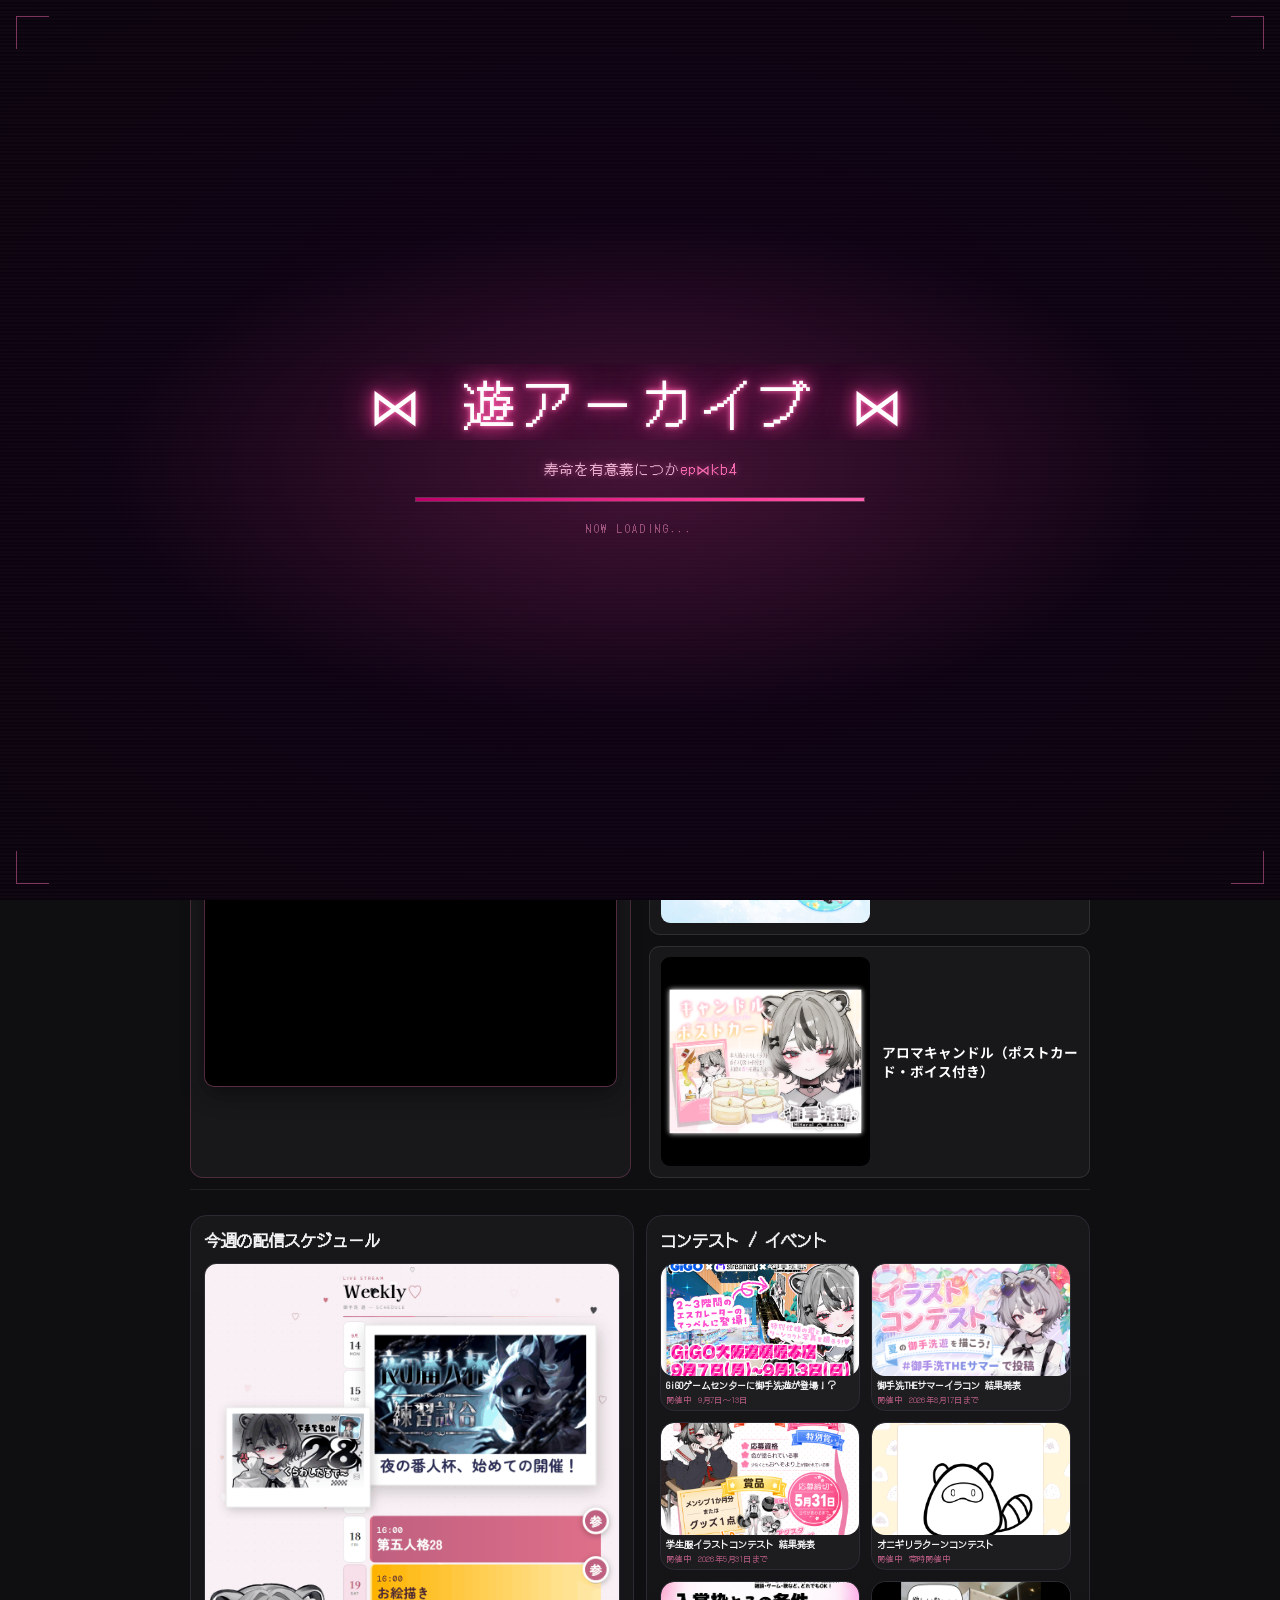
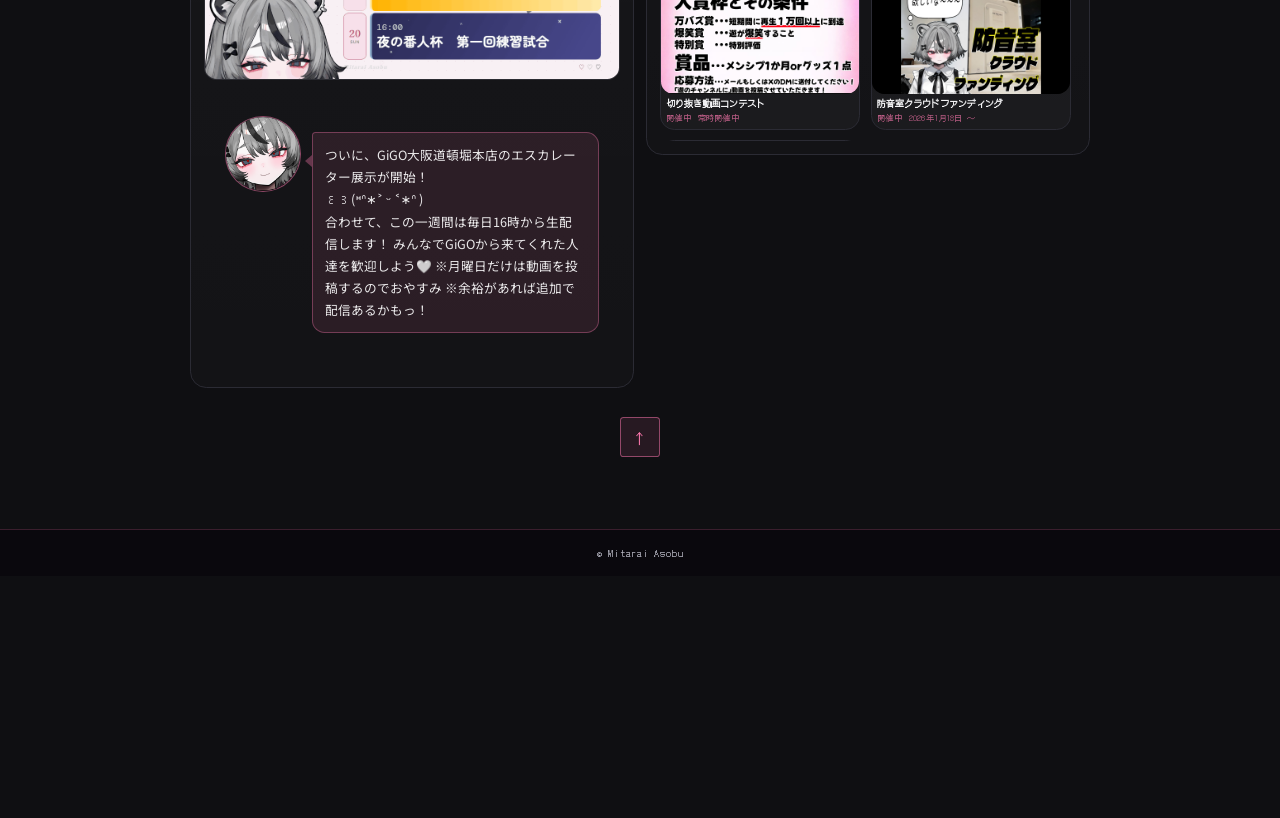
==== index.html @ c4a6c4b1 "Update index.html" ====
<!doctype html>
<html lang="ja">
<head>
  <meta charset="utf-8" />
  <meta name="viewport" content="width=device-width,initial-scale=1" />
  <title>遊アーカイブ | 御手洗 遊</title>
  <link rel="icon" href="./assets/siteicon.png" type="image/png" />
  <link rel="stylesheet" href="./styles.css" />
  <link href="https://fonts.googleapis.com/css2?family=DotGothic16&family=Dela+Gothic+One&family=Kaisei+Tokumin:wght@400;700;800&family=Noto+Sans+JP:wght@400;500;700;900&family=M+PLUS+Rounded+1c:wght@400;700;800;900&display=swap" rel="stylesheet" />
  
  <!-- PayPal SDK -->
  <script src="https://www.paypal.com/sdk/js?client-id=BAAU-u88ISAt3Fhbo2aasxFH_DCDxNsEe1_-3-LC0ktBI6Mi8AMExYTFU_0Hpm1M0l7Ku4JtOgEn7DqYRA&components=hosted-buttons&disable-funding=venmo&currency=JPY"></script>
</head>

<body>
  <header class="topbar">
    <div class="brand">
      <div class="brand__title" id="siteTitle"></div>
      <div class="brand__sub" id="siteSub"></div>
    </div>

  <div class="actions">
    <!-- SNS（PC表示用） -->
    <div class="social">
      <a class="sns-img-btn" href="https://x.com/MitaraiAsobu" target="_blank" rel="noopener"><img src="./assets/Twitter.png" alt="Twitter" width="80" height="40" /></a>
      <a class="sns-img-btn" href="https://www.youtube.com/@mitaraiasobu" target="_blank" rel="noopener"><img src="./assets/YouTube.png" alt="YouTube" width="80" height="40" /></a>
      <a class="sns-img-btn" href="https://discord.gg/JzufVvtdRy" target="_blank" rel="noopener"><img src="./assets/Discord.png" alt="Discord" width="80" height="40" /></a>
      <a class="sns-img-btn" href="https://mitaraiasobu.booth.pm/" target="_blank" rel="noopener"><img src="./assets/Booth.png" alt="BOOTH" width="80" height="40" /></a>
    </div>

    <!-- BGM音量 -->
    <div class="bgm-volume" id="bgmVolume" title="音量">
      <div class="bgm-playlist" id="bgmPlaylist">
        <button class="bgm-volume__icon bgm-playlist__toggle" id="bgmPlaylistToggle" type="button" aria-haspopup="true" aria-expanded="false" aria-label="曲リスト">☰</button>
        <div class="bgm-playlist__menu" id="bgmPlaylistMenu" role="menu" aria-hidden="true"></div>
      </div>
      <button class="bgm-volume__icon" id="bgmMuteBtn" type="button" aria-label="ミュート切り替え">🔈</button>
      <input type="range" id="bgmVolumeSlider" class="bgm-volume__slider" min="0" max="100" step="1" value="12" aria-label="音量">
      <a class="bgm-mv-link" id="bgmMvLink" href="#" target="_blank" rel="noopener noreferrer" style="display:none;">
        <span class="bgm-mv-link__icon" aria-hidden="true">🎬</span>
        <span class="bgm-mv-link__text" id="bgmMvLinkText">この曲のMVを見る</span>
      </a>
    </div>

    <!-- 翻訳ボタン -->
    <div class="lang">
      <button class="chip" data-lang="ja">日本語</button>
      <button class="chip" data-lang="en">EN</button>
      <button class="chip" data-lang="ko">한국어</button>
    </div>

    <!-- ハンバーガー（スマホ用） -->
    <button class="nav-toggle" id="navToggle"
      aria-label="menu" aria-expanded="false">☰</button>
  </div>

  </header>

  <!-- スマホ用メニュー（SNS＋タブ） -->
  <div class="navpanel" id="navPanel" aria-hidden="true">
    <div class="navpanel__backdrop" id="navBackdrop"></div>

    <div class="navpanel__inner">
      <div class="navpanel__title">メニュー</div>

      <!-- SNS（ハンバーガーの中だけ） -->
      <div class="navpanel__group">
        <a class="sns-img-btn" href="https://x.com/MitaraiAsobu" target="_blank" rel="noopener"><img src="./assets/Twitter.png" alt="Twitter" width="80" height="40" /></a>
        <a class="sns-img-btn" href="https://www.youtube.com/@mitaraiasobu" target="_blank" rel="noopener"><img src="./assets/YouTube.png" alt="YouTube" width="80" height="40" /></a>
        <a class="sns-img-btn" href="https://discord.gg/JzufVvtdRy" target="_blank" rel="noopener"><img src="./assets/Discord.png" alt="Discord" width="80" height="40" /></a>
        <a class="sns-img-btn" href="https://mitaraiasobu.booth.pm/" target="_blank" rel="noopener"><img src="./assets/Booth.png" alt="BOOTH" width="80" height="40" /></a>
      </div>

      <div class="ruleline"></div>

      <!-- タブ（スマホではこれを使う） -->
      <div class="navpanel__grid">
        <a href="#home" class="tab tab--mobile" data-tab="home"></a>
        <a href="#about" class="tab tab--mobile" data-tab="about"></a>
        <a href="#event" class="tab tab--mobile" data-tab="event"></a>
        <a href="#goods" class="tab tab--mobile" data-tab="goods"></a>
        <a href="#contest" class="tab tab--mobile" data-tab="contest"></a>
        <a href="#support" class="tab tab--mobile" data-tab="support"></a>
        <a href="#membership" class="tab tab--mobile" data-tab="membership"></a>
        <a href="#crowdfunding" class="tab tab--mobile" data-tab="crowdfunding"></a>
        <a href="#log" class="tab tab--mobile" data-tab="log"></a>
        <a href="#notice" class="tab tab--mobile" data-tab="notice"></a>
        <a href="#contact" class="tab tab--mobile" data-tab="contact"></a>
        <a href="#inquiry" class="tab tab--mobile" data-tab="inquiry"></a>
      </div>
    </div>
  </div>

  <!-- PC用タブ（スマホではCSSで非表示にする） -->
  <nav class="tabs" id="tabs">
    <a href="#home" class="tab" data-tab="home"></a>
    <a href="#about" class="tab" data-tab="about"></a>
    <a href="#event" class="tab" data-tab="event"></a>
    <a href="#goods" class="tab" data-tab="goods"></a>
    <a href="#contest" class="tab" data-tab="contest"></a>
    <a href="#support" class="tab" data-tab="support"></a>
    <a href="#membership" class="tab" data-tab="membership"></a>
    <a href="#crowdfunding" class="tab" data-tab="crowdfunding"></a>
    <a href="#log" class="tab" data-tab="log"></a>
    <a href="#notice" class="tab" data-tab="notice"></a>
    <a href="#contact" class="tab" data-tab="contact"></a>
    <a href="#inquiry" class="tab" data-tab="inquiry"></a>

  </nav>

  <main class="container">
    <!-- HOME -->
    <section class="page" id="page-home">
      <div class="hero">
        <div class="hero__left">
          <p class="muted" id="homeLead"></p>
        </div>
      </div>

      <!-- 最近の配信や動画（自己紹介タブから移動） -->
      <div class="thumb-gallery-section" id="homeThumbGallerySection">
        <div class="thumb-gallery-header">
          <span class="thumb-gallery-title" id="thumbGalleryTitle">📺 最近の配信や動画</span>
          <button class="tg-autoplay-btn" id="tgAutoplayBtn" type="button" aria-pressed="true">
            <span class="tg-autoplay-btn__dot"></span>
            <span class="tg-autoplay-btn__label">自動再生：ON</span>
          </button>
        </div>
        <div class="thumb-gallery-wrap">
          <button class="tg-btn tg-btn--prev" aria-label="前へ">‹</button>
          <div class="thumb-gallery-large" id="thumbGalleryLarge"></div>
          <button class="tg-btn tg-btn--next" aria-label="次へ">›</button>
        </div>
        <div class="thumb-gallery-small" id="thumbGallerySmall"></div>
        <div class="thumb-gallery-dots" id="thumbGalleryDots"></div>
      </div>

      <!-- お知らせ（画面ジャックと同じデータを表示 + 最新グッズ2件） -->
      <div class="home-notice-section" id="homeNoticeSection">
        <div class="home-notice-header">
          <span class="home-notice-title" id="homeNoticeTitle">📢 お知らせ</span>
          <span class="home-notice-goods__title" id="homeNoticeGoodsTitle">🛍️ 最新グッズ</span>
        </div>
        <div class="home-notice-split">
          <div class="home-notice-left">
            <div class="notice-card" id="homeNoticeCard"></div>
          </div>
          <div class="home-notice-right">
            <div class="home-notice-goods" id="homeNoticeGoods">
              <div class="notice-goods-list" id="homeNoticeGoodsList"></div>
            </div>
          </div>
        </div>
      </div>

      <div class="home-split">
        <div class="home-left">
          <section class="card">
            <div class="card__head">
              <h2 id="scheduleTitle"></h2>
              <span class="muted" id="scheduleHint"></span>
            </div>

            <div class="schedule">
              <img id="scheduleImg" src="./assets/スケジュール38.gif" alt="Weekly schedule" />
            </div>

            <div class="asobu-note">
              <div class="asobu-note__text prose" id="scheduleNoteText"></div>
            </div>
          </section>
        </div>

        <!-- イベント：右カラム -->
        <div class="home-right">
          <section class="card">
            <div class="card__head">
              <h2 id="eventsTitle"></h2>
              <span class="muted" id="eventsHint"></span>
            </div>
            <div class="events-scroll">
              <div class="grid home-events-grid" id="eventsGrid"></div>
            </div>
          </section>
        </div>
      </div>
    
      <button class="scroll-top-btn" onclick="window.scrollTo({top:0,behavior:'smooth'})" aria-label="ページトップへ">↑</button>
    
    </section>

    <!-- ABOUT -->
    <section class="page" id="page-about">
      <div id="aboutBody"></div>
    
      <button class="scroll-top-btn" onclick="window.scrollTo({top:0,behavior:'smooth'})" aria-label="ページトップへ">↑</button>
    </section>

    <!-- SUPPORT -->
    <section class="page" id="page-support">
      <div id="supportBody"></div>
    </section>

        <!-- membership -->
    <section class="page" id="page-membership">
      <div id="membershipBody"></div>
    
      <button class="scroll-top-btn" onclick="window.scrollTo({top:0,behavior:'smooth'})" aria-label="ページトップへ">↑</button>
    
    </section>

    <!-- GOODS -->
    <section class="page" id="page-goods">
      <div id="goodsBody"></div>
    
      <button class="scroll-top-btn" onclick="window.scrollTo({top:0,behavior:'smooth'})" aria-label="ページトップへ">↑</button>
    </section>

    <!-- EVENT -->
    <section class="page" id="page-event">
      <div id="eventTabBody"></div>
    
      <button class="scroll-top-btn" onclick="window.scrollTo({top:0,behavior:'smooth'})" aria-label="ページトップへ">↑</button>
    </section>

    <!-- LOG -->
    <section class="page" id="page-log">
      <div id="logBody"></div>
    
      <button class="scroll-top-btn" onclick="window.scrollTo({top:0,behavior:'smooth'})" aria-label="ページトップへ">↑</button>
    </section>

    <!-- NOTICE -->
    <section class="page" id="page-notice">
      <div id="noticeBody"></div>
    
      <button class="scroll-top-btn" onclick="window.scrollTo({top:0,behavior:'smooth'})" aria-label="ページトップへ">↑</button>
    </section>

    <!-- CROWDFUNDING -->
    <section class="page" id="page-crowdfunding">
      <div id="crowdfundingBody"></div>
      <button class="scroll-top-btn" onclick="window.scrollTo({top:0,behavior:'smooth'})" aria-label="ページトップへ">↑</button>
    </section>

    <!-- CONTEST -->
    <section class="page" id="page-contest">
      <div id="contestBody"></div>
      <button class="scroll-top-btn" onclick="window.scrollTo({top:0,behavior:'smooth'})" aria-label="ページトップへ">↑</button>
    </section>

    <!-- CONTACT -->
    <section class="page" id="page-contact">
      <div id="contactBody"></div>
    
      <button class="scroll-top-btn" onclick="window.scrollTo({top:0,behavior:'smooth'})" aria-label="ページトップへ">↑</button>
    </section>

    <!-- INQUIRY -->
    <section class="page" id="page-inquiry">
      <div id="inquiryBody"></div>
    
      <button class="scroll-top-btn" onclick="window.scrollTo({top:0,behavior:'smooth'})" aria-label="ページトップへ">↑</button>
    </section>

    <!-- SCHOOL COLORING CONTEST（タブメニューには非表示。コンテストページの「塗ってみる」リンクからのみ遷移） -->
    <section class="page" id="page-school-coloring-contest">
      <div id="schoolColoringBody"></div>
      <button class="scroll-top-btn" onclick="window.scrollTo({top:0,behavior:'smooth'})" aria-label="ページトップへ">↑</button>
    </section>

    <!-- TEMPORARY（タブメニューには非表示。URLを直接知っている人だけがアクセス可能） -->
    <section class="page" id="page-temporary">
      <div class="temp-wrap">
        <div class="temp-card">
          <img class="temp-img" src="./assets/aroma.png" alt="" />
          <p class="temp-text">ボイスは現在準備中です。ボイスを実装したらXやYouTubeでお知らせします。良い子で待っててね🤍</p>
        </div>
      </div>
    </section>
  </main>

  <!-- EVENT MODAL -->
  <div class="modal" id="modal" aria-hidden="true">
    <div class="modal__backdrop" id="modalBackdrop"></div>

    <div class="modal__panel" role="dialog" aria-modal="true">
      <button class="modal__close" id="modalClose" aria-label="Close">×</button>
      <button class="carbtn carbtn--prev" id="carPrev" aria-label="Prev">‹</button>
      <button class="carbtn carbtn--next" id="carNext" aria-label="Next">›</button>

      <div class="modal__carousel">
        <section class="carpage" data-page="0">
          <div class="modal__media" id="modalMediaMain"></div>
          <div class="modal__navhint muted" id="modalHint"></div>
        </section>

        <section class="carpage" data-page="1">
          <div class="modal__media modal__media--detail" id="modalMediaDetail"></div>
          <div class="modal__text">
            <h3 id="modalTitle"></h3>
            <p class="muted" id="modalPeriod"></p>
            <div class="prose" id="modalDesc"></div>
            <div class="modal__links" id="modalLinks"></div>
          </div>
        </section>
      </div>
    </div>
  </div>

  <!-- LIGHTBOX (image zoom) -->
  <div class="lightbox" id="lightbox" aria-hidden="true">
    <div class="lightbox__backdrop" id="lightboxBackdrop"></div>

    <div class="lightbox__stage" id="lightboxStage">
      <div class="lightbox__frame" id="lightboxFrame">
        <img class="lightbox__img" id="lightboxImg" alt="">
        <div class="lightbox__toolbar">
          <button class="lightbox__tool-btn" id="lightboxDownload" type="button" aria-label="Download" title="ダウンロード">⬇</button>
          <button class="lightbox__tool-btn" id="lightboxClose" type="button" aria-label="Close" title="閉じる">×</button>
        </div>
      </div>
    </div>

    <div class="lightbox__zoom">
      <span class="lightbox__zoom-icon" aria-hidden="true">－</span>
      <input type="range" id="lightboxZoomSlider" class="lightbox__zoom-slider" min="100" max="400" step="10" value="100" aria-label="ズーム">
      <span class="lightbox__zoom-icon" aria-hidden="true">＋</span>
      <span class="lightbox__zoom-value" id="lightboxZoomValue">100%</span>
    </div>
  </div>

  <footer class="footer">
    <span class="muted" id="footerNote"></span>
  </footer>

  <!-- BGM（自動再生・音量はユーザー操作で保存） -->
  <audio id="bgMusic" preload="auto"></audio>

  <script src="./app.js"></script>
</body>
</html>
---- styles.css ----
/* ============================================================
   🔤 カスタムフォント: Neo둥근모 Pro（韓国語ドット風）
   ファイルは assets/fonts/ に配置
   ============================================================ */
@font-face {
  font-family: 'NeoDunggeunmoPro';
  src: url('./assets/fonts/NeoDunggeunmoPro-Regular.woff2') format('woff2'),
       url('./assets/fonts/NeoDunggeunmoPro-Regular.woff')  format('woff'),
       url('./assets/fonts/NeoDunggeunmoPro-Regular.ttf')   format('truetype');
  font-weight: 400;
  font-style: normal;
  font-display: swap;
}

:root{
  --bg:#0f0f12;
  --card:#17171c;
  --card2:#1f1f25;
  --text:#f3f3f5;
  --muted:#b6b6c2;
  --line:#2b2b34;
  --accent:#ff79b0; /* ほんのりピンク */
  --radius:18px;

  /* ── カスタムカーソル（外ピンク・中黒） ── */
  --cursor-arrow: url("data:image/svg+xml,%3Csvg xmlns='http://www.w3.org/2000/svg' width='20' height='20' viewBox='0 0 20 20'%3E%3Cpolygon points='2,2 2,16 6,12 9,19 11,18 8,11 14,11' fill='%23000000' stroke='%23ff6eb4' stroke-width='1.4'/%3E%3C/svg%3E") 2 2, auto;
  --cursor-paw: url("data:image/svg+xml,%3Csvg xmlns='http://www.w3.org/2000/svg' width='24' height='24' viewBox='0 0 24 24'%3E%3Ccircle cx='12' cy='17' r='6' fill='%23000000' stroke='%23ff79b0' stroke-width='1.2'/%3E%3Ccircle cx='4' cy='10' r='2.2' fill='%23000000' stroke='%23ff79b0' stroke-width='1.2'/%3E%3Ccircle cx='8' cy='5' r='2.4' fill='%23000000' stroke='%23ff79b0' stroke-width='1.2'/%3E%3Ccircle cx='12' cy='3.5' r='2.4' fill='%23000000' stroke='%23ff79b0' stroke-width='1.2'/%3E%3Ccircle cx='16' cy='5' r='2.4' fill='%23000000' stroke='%23ff79b0' stroke-width='1.2'/%3E%3Ccircle cx='20' cy='10' r='2.2' fill='%23000000' stroke='%23ff79b0' stroke-width='1.2'/%3E%3C/svg%3E") 12 17, pointer;
}

*{box-sizing:border-box}
html,body{height:100%}
body{
  margin:0;
  font-family: system-ui, -apple-system, Segoe UI, Roboto, "Noto Sans JP", sans-serif;
  background: radial-gradient(1200px 600px at 20% -10%, rgba(255,121,176,.18), transparent 60%),
              radial-gradient(900px 500px at 80% 0%, rgba(255,255,255,.06), transparent 55%),
              var(--bg);
  color:var(--text);
  background-repeat: no-repeat;        /* ★ 繰り返し防止 */
  background-size: cover;              /* ★ 画面全体に1枚で */
  background-attachment: fixed;        /* ★ スクロールでズレて見えるの防止（好み） */
}

a{color:inherit}
.muted{color:var(--muted)}

.topbar{
  position:sticky; top:0; z-index:10;
  display:flex; gap:16px; justify-content:space-between; align-items:center;
  padding:14px 18px;
  border-bottom:1px solid var(--line);
  backdrop-filter: blur(10px);
  background: rgba(15,15,18,.65);
}

.brand__title{
  font-family: 'DotGothic16', monospace;
  font-weight: 400;
  letter-spacing: .04em;
}
.brand__sub{
  font-family: 'DotGothic16', monospace;
  font-size: 11px;
  color: var(--muted);
  margin-top: 3px;
  letter-spacing: .03em;
}
:lang(ko) .brand__title,
:lang(ko) .brand__sub {
  font-family: 'NeoDunggeunmoPro', monospace;
  letter-spacing: .04em;
}

.actions{display:flex; gap:10px; align-items:center}
.lang{display:flex; gap:8px; margin-left: 48px; flex-wrap:wrap}

/* BGM音量スライダー */
.bgm-volume{
  display:flex;
  align-items:center;
  gap:6px;
}
.bgm-volume__icon{
  display:inline-flex;
  align-items:center;
  justify-content:center;
  width:32px;
  height:32px;
  border-radius:999px;
  border:1px solid var(--line);
  background: rgba(255,255,255,.04);
  color:var(--text);
  font-size:15px;
  cursor: var(--cursor-paw);
  flex-shrink:0;
}
.bgm-volume__icon:hover{
  border-color: rgba(255,121,176,.7);
}
.bgm-volume__slider{
  -webkit-appearance:none;
  appearance:none;
  width:90px;
  height:4px;
  border-radius:999px;
  background: rgba(255,255,255,.18);
  cursor: var(--cursor-paw);
  outline:none;
}
.bgm-volume__slider::-webkit-slider-thumb{
  -webkit-appearance:none;
  appearance:none;
  width:14px;
  height:14px;
  border-radius:50%;
  background: #ff79b0;
  box-shadow: 0 0 0 3px rgba(255,121,176,.25);
  cursor: var(--cursor-paw);
}
.bgm-volume__slider::-moz-range-thumb{
  width:14px;
  height:14px;
  border:none;
  border-radius:50%;
  background: #ff79b0;
  box-shadow: 0 0 0 3px rgba(255,121,176,.25);
  cursor: var(--cursor-paw);
}

/* 曲リスト（ハンバーガー・プルダウン） */
.bgm-playlist{
  position:relative;
  flex-shrink:0;
}
.bgm-playlist__toggle{
  font-size:14px;
}
.bgm-playlist__menu{
  display:none;
  position:absolute;
  top:calc(100% + 8px);
  left:0;
  min-width:180px;
  max-height:280px;
  overflow-y:auto;
  background: rgba(20,16,24,.96);
  border:1px solid var(--line);
  border-radius:12px;
  padding:6px;
  box-shadow: 0 10px 30px rgba(0,0,0,.35);
  z-index:1200;
}
.bgm-playlist__menu.open{
  display:flex;
  flex-direction:column;
  gap:2px;
}
.bgm-playlist__item{
  display:block;
  width:100%;
  text-align:left;
  background:transparent;
  border:none;
  color:var(--text);
  padding:8px 10px;
  border-radius:8px;
  font-size:13px;
  cursor: var(--cursor-paw);
  white-space:nowrap;
  overflow:hidden;
  text-overflow:ellipsis;
}
.bgm-playlist__item:hover{
  background: rgba(255,255,255,.08);
}
.bgm-playlist__item.active{
  color:#ff79b0;
  background: rgba(255,121,176,.12);
  font-weight:700;
}

/* MVを見るリンク */
.bgm-mv-link{
  display:inline-flex;
  align-items:center;
  gap:5px;
  border:1px solid var(--line);
  background: rgba(255,255,255,.04);
  color:var(--text);
  padding:7px 12px;
  border-radius:999px;
  font-size:12px;
  text-decoration:none;
  white-space:nowrap;
  flex-shrink:0;
}
.bgm-mv-link:hover{
  border-color: rgba(255,121,176,.7);
  color:#ff79b0;
}
.bgm-mv-link__icon{
  font-size:13px;
}

.chip{
  border:1px solid var(--line);
  background: rgba(255,255,255,.04);
  color:var(--text);
  padding:8px 10px;
  border-radius:999px;
  cursor: var(--cursor-paw);
}
.chip.active{
  border-color: rgba(255,121,176,.7);
  box-shadow: 0 0 0 3px rgba(255,121,176,.15);
}

.tabs{
  display:flex; gap:8px; flex-wrap:wrap;
  padding:10px 14px;
  border-bottom:1px solid var(--line);
  background: rgba(15,15,18,.45);
  position:sticky; top:58px; z-index:9;
  backdrop-filter: blur(10px);
  transition: transform .3s ease, top .3s ease;
}
.tab{
  text-decoration:none;
  padding:10px 12px;
  border:1px solid var(--line);
  border-radius:999px;
  background: rgba(255,255,255,.03);
  color:var(--text);
  font-size:14px;
}
.tab.active{
  border-color: rgba(255,121,176,.7);
  background: rgba(255,121,176,.12);
}

.container{
  max-width:825px;
  margin:0 auto;
  padding:18px 14px 80px;
  position: relative;
  z-index: 3;        /* topbar(10)/tabs(9)より下 */
  isolation: isolate;
}

/* 塗り絵コンテストページ（#school-coloring-contest）表示中はブラウザ幅いっぱいに広げる */
body.page-schoolcoloring-active .container{
  max-width: 100%;
  padding-left: 20px;
  padding-right: 20px;
  box-sizing: border-box;
}
body.page-schoolcoloring-active .support-card{
  max-width: 100%;
}
@media (max-width: 600px){
  body.page-schoolcoloring-active .container{
    padding-left: 10px;
    padding-right: 10px;
  }
}

/* スマホ：タブが非表示のため、コンテンツが固定ヘッダーと被らないように上余白を追加 */
@media (max-width: 768px){
  .container{
    padding-top: 32px;
  }
}

.hero{
  display:flex; justify-content:space-between; align-items:flex-end;
  gap:18px;
  margin:8px 0 16px;
}
.hero h1{margin:0; font-size:26px}
.hero p{margin:8px 0 0}

.card{
  border:1px solid var(--line);
  background: linear-gradient(180deg, rgba(255,255,255,.04), rgba(255,255,255,.02));
  border-radius:var(--radius);
  padding:14px;
  margin:14px 0;
  overflow: hidden;   /* ★ ピンクのはみ出しを止める */
}

.card__head{
  display:flex; justify-content:space-between; align-items:baseline;
  gap:10px;
  margin-bottom:12px;
}
.card__head h2{margin:0; font-size:18px}

.schedule img{
  width:100%;
  height:auto;
  border-radius:14px;
  border:1px solid rgba(255,255,255,.06);
  background: var(--card2);
  cursor: var(--cursor-paw);
}

.grid{
  display:grid;
  grid-template-columns: repeat(3, minmax(0, 1fr));
  gap:12px;
}
@media (max-width: 900px){
  .grid{grid-template-columns: repeat(2, minmax(0, 1fr));}
}
@media (max-width: 560px){
  .grid{grid-template-columns: 1fr;}
}

.event{
  border:1px solid var(--line);
  background: rgba(255,255,255,.03);
  border-radius:16px;
  overflow:hidden;
  cursor: var(--cursor-paw);
  transition: transform .08s ease, border-color .08s ease;
}
.event:hover{ transform: translateY(-1px); border-color: rgba(255,121,176,.45); }
.event__img{ width:100%; aspect-ratio: 16 / 9; object-fit:cover; display:block; background: var(--card2); }
.event__body{ padding:10px 10px 12px; }
.event__title{ margin:0; font-size:15px; font-weight:700; }
.event__meta{ margin-top:6px; font-size:12px; color:var(--muted); display:flex; gap:8px; flex-wrap:wrap; }

.page{display:none; position:relative;}

.temp-wrap{
  min-height: 60vh;
  display: flex;
  align-items: center;
  justify-content: center;
  padding: 40px 20px;
  box-sizing: border-box;
}
.temp-card{
  max-width: 560px;
  width: 100%;
  background: var(--card);
  border: 1px solid var(--line);
  border-radius: var(--radius);
  padding: 36px 28px;
  text-align: center;
}
.temp-img{
  max-width: 260px;
  width: 100%;
  height: auto;
  border-radius: 14px;
  margin: 0 auto 24px;
  display: block;
}
.temp-text{
  color: var(--text);
  font-size: 17px;
  line-height: 1.9;
  white-space: pre-line;
  margin: 0;
}
.page.active{display:block}

.prose{
  line-height:1.75;
  color: var(--text);
  overflow-wrap: break-word; /* ★ 強制折り返し */
  word-break: break-word;
}

.prose a{ color: var(--accent); text-decoration: none; }
.prose a:hover{ text-decoration: underline; }
.prose hr{ border:none; border-top:1px solid var(--line); margin:16px 0; }
.prose ul{ margin:8px 0 8px 20px; }

.footer{
  padding:18px;
  border-top:1px solid var(--line);
  text-align:center;
  background: rgba(15,15,18,.35);
}

/* MODAL */
.modal{ position:fixed; inset:0; display:none; z-index:50; }
.modal.open{ display:block; }
.modal__backdrop{ position:absolute; inset:0; background: rgba(0,0,0,.62); }
.modal__panel{
  position:absolute; left:50%; top:50%;
  transform: translate(-50%, -50%);
  width:min(980px, 94vw);
  background: rgba(20,20,26,.98);
  border:1px solid var(--line);
  border-radius:18px;
  overflow: visible;
}
.modal__close{
  position:absolute; right:10px; top:8px;
  width:40px; height:40px;
  border-radius:999px;
  border:1px solid var(--line);
  font-size:22px;
  cursor: var(--cursor-paw);
  z-index:2;
}
.modal__content{
  display:grid;
  grid-template-columns: 1.1fr .9fr;
}
@media (max-width: 860px){
  .modal__content{ grid-template-columns: 1fr; }
}
.modal__img{
  width:100%;
  height:100%;
  max-height: 520px;
  object-fit:cover;
  background: var(--card2);
}
.modal__text{ padding:0; display:flex; flex-direction:column; gap:4px; }
.modal__text h3{ margin:0 0 4px; font-size:16px; }
.modal__links{ display:flex; gap:8px; flex-wrap:wrap; margin-top:10px; }
.btn{
  display:inline-flex; align-items:center; gap:8px;
  padding:10px 12px;
  border-radius:999px;
  border:1px solid var(--line);
  background: rgba(255,255,255,.05);
  text-decoration:none;
  cursor: var(--cursor-paw);
}
.btn.primary{
  border-color: rgba(255,121,176,.7);
  background: rgba(255,121,176,.14);
}

.asobu-note{
  border: none;
  background: transparent;
  border-radius: 14px;
  padding: 12px 12px 10px;
  margin-bottom: 12px;
}
.asobu-note__label{
  font-weight: 800;
  letter-spacing: .02em;
  margin-bottom: 6px;
}
.asobu-note__text{
  color: var(--text);
}
.asobu-note__text .divider{
  opacity: .6;
}

/* === イベント動画・画像 共通16:9枠 === */
.event__media{
  position: relative;
  width: 100%;
  aspect-ratio: 16 / 9;
  overflow: hidden;
  border-radius: 14px;
  background: #111;
}

.event__media video,
.event__media img{
  position: absolute;
  inset: 0;
  width: 100%;
  height: 100%;
  object-fit: cover;
  object-position: center;
  display: block;
}

/* ===== Modal scroll lock ===== */
body.modal-open {
  overflow: hidden;
}

/* ===== Split modal: 左=動画 / 右=画像+詳細+ボタン ===== */
.modal__carousel{
  display: grid;
  grid-template-columns: 1fr 1fr;
  min-height: 0;
}
/* 動画なし（画像のみ）の場合は中央1カラム */
.modal__carousel--image-only{
  grid-template-columns: 1fr;
  max-width: 520px;
  margin: 0 auto;
  width: 100%;
}

/* 両ページ常時表示 */
.carpage{
  display: flex;
  flex-direction: column;
  padding: 14px;
  min-height: 0;
}
/* 右カラムはスクロール可能 */
.carpage[data-page="1"]{
  border-left: 1px solid var(--line);
  overflow-y: auto;
  max-height: min(80vh, 600px);
}

/* =====================================================
   スマホ: 上左=動画 / 上右=画像 / 下=テキスト
   CSSグリッドだけで実現（DOM移動不要）
   ===================================================== */
@media (max-width: 680px) {
  .modal__panel {
    max-height: 90vh;
    overflow: hidden;
    display: flex;
    flex-direction: column;
    top: 50%;
    transform: translate(-50%, -50%);
  }

  /* カルーセルを grid-areas で3ゾーン定義 */
  .modal__carousel {
    display: grid;
    grid-template-columns: 1fr 1fr;
    grid-template-rows: auto 1fr;
    grid-template-areas:
      "video image"
      "text  text";
    flex: 1;
    min-height: 0;
    overflow: hidden;
  }

  /* page0(動画) → videoエリア */
  .carpage[data-page="0"] {
    grid-area: video;
    padding: 10px 6px 6px 10px;
    display: flex;
    flex-direction: column;
    min-height: 0;
  }

  /* page1自体を消して子要素をgridに直接参加させる */
  .carpage[data-page="1"] {
    display: contents;
    border-left: none;
  }

  /* mediaDetail → imageエリア */
  #modalMediaDetail {
    grid-area: image;
    padding: 10px 10px 6px 6px;
    aspect-ratio: unset;
    height: auto;
    min-height: 0;
    border-radius: 10px;
    overflow: hidden;
    background: rgba(255,255,255,.04);
    border: 1px solid rgba(255,255,255,.08);
  }
  #modalMediaDetail img {
    width: 100%;
    height: 100%;
    object-fit: contain;
    object-position: center;
    border-radius: 8px;
  }

  /* modal__text → textエリア */
  .modal__text {
    grid-area: text;
    border-top: 1px solid var(--line);
    overflow-y: auto;
    -webkit-overflow-scrolling: touch;
    padding: 12px 14px 16px;
    min-height: 0;
  }

  /* 動画ラッパー */
  #modalMediaMain {
    width: 100%;
    aspect-ratio: 16 / 9;
    border-radius: 10px;
    overflow: hidden;
    flex: none;
  }

  /* 画像のみモード: page0非表示、imageを全幅に */
  .modal__carousel--image-only {
    grid-template-columns: 1fr;
    grid-template-areas:
      "image"
      "text";
  }
  .modal__carousel--image-only .carpage[data-page="0"] {
    display: none;
  }
  .modal__carousel--image-only #modalMediaDetail {
    padding: 10px;
  }
}

/* カルーセルボタン非表示 */
.carbtn{ display: none !important; }

/* 左カラム: 動画エリア */
.modal__media{
  width: 100%;
  flex: 1;
  min-height: 160px;
  border-radius: 12px;
  overflow: hidden;
  background: rgba(255,255,255,.03);
  border: 1px solid rgba(255,255,255,.08);
  position: relative;
}
.modal__media img,
.modal__media video{
  width: 100%;
  height: 100%;
  object-fit: contain;
  object-position: center;
  display: block;
  background: #0c0c10;
}

.modal__navhint{ display: none; }

/* ===== Lightbox (image zoom) ===== */
.lightbox{ position:fixed; inset:0; display:none; z-index:2000; }
.lightbox.open{ display:block; }
.lightbox__backdrop{ position:absolute; inset:0; background: rgba(0,0,0,.78); }

.lightbox__stage{
  position:absolute;
  inset:0;
  display:flex;
  align-items:center;
  justify-content:center;
  overflow:hidden;
  touch-action:none;
}
/* frame: shrink-wraps to the rendered image size so the toolbar can anchor to it */
.lightbox__frame{
  position:relative;
  display:inline-block;
  max-width:90vw;
  max-height:78vh;
  line-height:0;
}
.lightbox__img{
  position:relative;
  display:block;
  max-width: 90vw;
  max-height: 78vh;
  border-radius: 14px;
  border: 1px solid rgba(255,255,255,.12);
  background: #0c0c10;
  transform-origin: center center;
  transition: transform .12s ease;
  touch-action:none;
  user-select:none;
  -webkit-user-drag:none;
  cursor: var(--cursor-paw);
}
.lightbox__img--dragging{ transition:none; }

/* toolbar (download / close) — anchored just above the top-right corner of the image itself */
.lightbox__toolbar{
  position:absolute;
  top:-52px; right:0;
  display:flex;
  gap:8px;
  z-index:3;
}
.lightbox__tool-btn{
  width:42px; height:42px;
  border-radius:50%;
  border:1px solid rgba(255,255,255,.25);
  background: rgba(20,20,26,.72);
  color:#fff;
  font-size:19px;
  line-height:1;
  display:flex; align-items:center; justify-content:center;
  cursor: var(--cursor-paw);
  backdrop-filter: blur(6px);
  transition: background .15s ease, border-color .15s ease, transform .15s ease;
}
.lightbox__tool-btn:hover{
  background: rgba(255,110,180,.35);
  border-color: rgba(255,110,180,.6);
  transform: translateY(-1px);
}

/* zoom slider bar */
.lightbox__zoom{
  position:absolute;
  left:50%; bottom:26px;
  transform: translateX(-50%);
  display:flex;
  align-items:center;
  gap:10px;
  background: rgba(20,20,26,.72);
  border:1px solid rgba(255,255,255,.18);
  border-radius: 999px;
  padding: 8px 18px;
  z-index:3;
  backdrop-filter: blur(6px);
}
.lightbox__zoom-icon{ color:#fff; font-size:14px; opacity:.85; user-select:none; }
.lightbox__zoom-slider{
  width:160px;
  accent-color:#ff6eb4;
  cursor: var(--cursor-paw);
}
.lightbox__zoom-value{
  color:#fff;
  font-size:12px;
  min-width:42px;
  text-align:right;
  opacity:.9;
  font-variant-numeric: tabular-nums;
}

@media (max-width: 680px){
  .lightbox__toolbar{ top:-46px; }
  .lightbox__tool-btn{ width:38px; height:38px; font-size:17px; }
  .lightbox__zoom{ padding:6px 14px; gap:8px; bottom:18px; }
  .lightbox__zoom-slider{ width:110px; }
}


/* ===== Modal close button ===== */
.modal__panel{ overflow: hidden; }
.modal__close{ top: 8px; right: 10px; z-index: 60; }


/* ===== Detail page media (poster/image) ===== */
.modal__media--detail{
  height: 180px;
  flex: none;
  margin-bottom: 10px;
}

@media (max-width: 680px){
  .modal__media--detail{ height: 160px; }
}


/* ===== Home split layout (Schedule left / Events right) ===== */
/* 右を固定の長さ（イベント3枚ぶん）にする：右が増えてもここで止まって中だけスクロール */
:root{
  --homeEventsHeight: 600px; /* ★ ここが固定高さ（だいたいイベント3枚ぶん） */
}

.home-split{
  display: grid;
  grid-template-columns: 1fr 1fr;
  gap: 14px;
  align-items: start;
}

/* 左は内容に合わせて伸びる／右だけ固定高さ */
.home-left .card{
  height: auto;              /* ★ 左は伸びる */
  margin: 0;
  display: flex;
  flex-direction: column;
}

.home-right .card{
  height: var(--homeEventsHeight); /* ★ 右だけ固定 */
  margin: 0;
  display: flex;
  flex-direction: column;
  min-height: 0;
}

/* 右カードの中でスクロールさせる領域 */
.events-scroll{
  flex: 1;
  min-height: 0;
  overflow-y: auto;
  padding-right: 6px;
}

/* コンテスト / イベントを縦一列にする */
.home-right .grid{
  grid-template-columns: 1fr;
}

/* Responsive: stack on narrow screens */
@media (max-width: 900px){
  .home-split{
    grid-template-columns: 1fr;
  }
  .home-left .card,
  .home-right .card{
    height: auto; /* スマホでは固定しない */
    margin: 14px 0;
  }
  .events-scroll{
    max-height: none;
    overflow: visible;
    padding-right: 0;
  }
}

/* ===== スクロールバーをダークテーマに馴染ませる ===== */

/* WebKit系（Chrome / Edge / Safari） */
.events-scroll::-webkit-scrollbar{
  width: 10px;
}

.events-scroll::-webkit-scrollbar-track{
  background: rgba(255,255,255,0.05); /* 背景 */
  border-radius: 999px;
}

.events-scroll::-webkit-scrollbar-thumb{
  background: rgba(255,255,255,0.25); /* つまみ */
  border-radius: 999px;
}

.events-scroll::-webkit-scrollbar-thumb:hover{
  background: rgba(255,255,255,0.4);
}

/* Firefox */
.events-scroll{
  scrollbar-width: thin;
  scrollbar-color: rgba(255,255,255,0.3) rgba(255,255,255,0.05);
}

/* 押して🖤 ボタンを見やすく（白背景・黒文字） */
.btn.primary{
  background: #ffffff;
  color: #000000;
  border: 2px solid #000000;
  opacity: 1;
}

/* ===== Goods redesign ===== */
.goods-hero{
  display:block;
  margin: 6px 0 14px;
}
.goods-hero h3{ margin:0; font-size:20px; font-weight:900; letter-spacing:.01em; }
.goods-hero .sub{ margin:6px 0 0; color:var(--muted); font-size:13px; line-height:1.6; }

.badges{ display:flex; gap:8px; flex-wrap:wrap; margin-top:10px; }
.badge{
  display:inline-flex; align-items:center;
  padding:6px 10px;
  border-radius:999px;
  border:1px solid var(--line);
  background: rgba(255,255,255,.04);
  font-size:12px;
}
.badge.pink{
  border-color: rgba(255,121,176,.75);
  background: rgba(255,121,176,.14);
}

.goods-box{
  border:1px solid var(--line);
  border-radius:16px;
  background: rgba(255,255,255,.02);
  overflow:hidden;
  margin: 12px 0;
}
.goods-box summary{
  cursor: var(--cursor-paw);
  padding:14px 14px;
  font-weight:900;
  font-size:18px;
}
.goods-box .inner{ padding: 0 14px 14px; }

.goods-summary{
  display:flex; align-items:center; gap:12px;
}
.goods-thumb{
  width:72px; height:72px; flex:0 0 auto;
  border-radius:12px;
  border:1px solid rgba(255,255,255,.10);
  background: rgba(255,255,255,.03);
  object-fit:cover;
}
.goods-summary .title{ font-size:18px; font-weight:900; }
.goods-summary .hint{ color:var(--muted); font-size:12px; margin-top:4px; }

.goods-img{
  width:100%;
  max-width:560px;
  border-radius:16px;
  border:1px solid rgba(255,255,255,.10);
  background: rgba(255,255,255,.03);
  margin: 10px 0 14px;
}

.callout{
  border:2px solid rgba(255,121,176,.85);
  background: rgba(255,121,176,.10);
  border-radius:16px;
  padding:12px 12px 10px;
  margin: 12px 0 12px;
}
.callout summary{
  font-size:18px;
  font-weight:900;
  padding:0;
  margin:0;
}
.callout .inner{ margin-top:10px; }

.ruleline{ margin: 12px 0; height:1px; background: rgba(255,255,255,.10); }

.goods-grid{
  display:grid;
  grid-template-columns: 1fr 1fr;
  gap:12px;
}
@media (max-width: 900px){
  .goods-grid{ grid-template-columns:1fr; }
}
.item-card{
  border:1px solid var(--line);
  border-radius:16px;
  background: rgba(255,255,255,.02);
  padding:12px;
}
.item-card h4{ margin:0 0 6px; font-size:16px; }
.inner h4{ margin-top:18px; margin-bottom:6px; }
.inner h4 + p, .inner h4 + div{ padding-left:0; }
.item-card p{ margin:0; color:var(--text); line-height:1.75; }

/* さっさと購入🤍 ボタン専用 */
.btn.buy-now{
  text-decoration: none;          /* 常時アンダーバーなし */
  transition: background .15s ease, color .15s ease, border-color .15s ease;
}

.btn.buy-now:hover{
  text-decoration: none;          /* hoverでも絶対出さない */
  background: rgba(255,121,176,.18);
  color: var(--accent);
  border-color: rgba(255,121,176,.7);
}

/* ===== Header social buttons ===== */
.social{
  display:flex;
  gap:8px;
  flex-wrap:wrap;
  align-items:center;
}

/* aタグでもchipを同じ見た目にする */
.chip-link{
  text-decoration:none;
  line-height: 1;
}
.chip-link:hover{
  text-decoration:none;
  border-color: rgba(255,121,176,.7);
  box-shadow: 0 0 0 3px rgba(255,121,176,.10);
}

/* 右上：SNSと言語の塊を「横並びのまま」間をあける */
.actions{
  display:flex;
  align-items:center;
  gap: 18px;            /* ← SNS と 言語の “間” の空白（好みで 12〜28） */
}

/* それぞれの塊の中も少し間隔 */
.social, .lang{
  display:flex;
  align-items:center;
  gap: 10px;            /* ← ボタン同士の間（好みで 8〜14） */
  flex-wrap: wrap;
}

/* aタグもbuttonも「ボタンっぽく」統一（chip既存を強化） */
.chip{
  display:inline-flex;
  align-items:center;
  justify-content:center;
  height: 36px;         /* ← ボタン感 */
  padding: 0 12px;
  border-radius: 999px;
  font-weight: 800;
  letter-spacing: .01em;
}

/* リンクの下線を絶対消す */
.chip-link{
  text-decoration:none;
}
.chip-link:hover{
  text-decoration:none;
}

/* ちょい“ボタン感”強化（hover/active） */
.chip:hover{
  border-color: rgba(255,121,176,.7);
  box-shadow: 0 0 0 3px rgba(255,121,176,.12);
  transform: translateY(-1px);
}
.chip:active{
  transform: translateY(0px);
}

/* ハンバーガーボタン */
.menu-btn{
  display: none;
  font-size: 22px;
  background: none;
  border: none;
  color: var(--text);
  cursor: var(--cursor-paw);
}

/* メニュー本体 */
.menu-panel{
  display: none;
  position: absolute;
  top: 58px;
  right: 14px;
  background: rgba(20,20,26,.98);
  border: 1px solid var(--line);
  border-radius: 14px;
  padding: 12px;
  z-index: 30;
}

.menu-panel.open{
  display: block;
}

.menu-group{
  display: flex;
  flex-direction: column;
  gap: 8px;
  margin-bottom: 10px;
}

.menu-group a,
.menu-group button{
  background: rgba(255,255,255,.05);
  border: 1px solid var(--line);
  border-radius: 999px;
  padding: 8px 12px;
  color: var(--text);
  text-decoration: none;
  cursor: var(--cursor-paw);
}

/* スマホ時の切替 */
@media (max-width: 768px){
  .social,
  .lang{
    display: none;
  }

  .menu-btn{
    display: block;
  }

  .bgm-volume__slider{
    width: 60px;
  }

  .bgm-mv-link__text{
    display:none;
  }
  .bgm-mv-link{
    padding:7px 9px;
  }
  .bgm-playlist__menu{
    min-width:150px;
    right:0;
    left:auto;
  }
}

/* ===== Mobile hamburger tabs ===== */

/* まずPCではハンバーガー系は隠す */
.nav-toggle{ display:none; }
.navpanel{ display:none; }

/* スマホ：PC用tabsは消して、ハンバーガーを出す */
@media (max-width: 768px){
  .tabs{ display:none; }              /* ← これが超重要：2重表示を止める */
  .nav-toggle{ display:inline-flex; } /* ☰ を表示 */

  /* 右上のボタン類が詰まらないように */
  .actions{ gap: 10px; }
  .lang{ margin-left: 12px; }         /* PCの大きい余白を縮める */
}

/* ハンバーガーボタンの見た目 */
.nav-toggle{
  width: 40px;
  height: 40px;
  border-radius: 12px;
  border: 1px solid var(--line);
  background: rgba(255,255,255,.05);
  color: var(--text);
  cursor: var(--cursor-paw);
  align-items:center;
  justify-content:center;
  font-size: 20px;
  /* 常にヘッダー内インライン配置 */
  position: static;
  z-index: 30;
  transition: opacity 0.3s ease;
}

/* ハンバーガーは常時表示（スクロールで隠さない） */
.nav-toggle.hidden{
  opacity: 1 !important;
  pointer-events: auto !important;
}

/* パネル（初期は非表示） */
.navpanel{
  position: fixed;
  inset: 0;
  z-index: 40;
  display: none;
}
.navpanel.open{ display: block; }

.navpanel__backdrop{
  position: absolute;
  inset: 0;
  background: rgba(0,0,0,.55);
}

.navpanel__inner{
  position: absolute;
  right: 12px;
  top: 64px;
  width: min(92vw, 360px);
  border: 1px solid var(--line);
  background: rgba(20,20,26,.98);
  border-radius: 16px;
  padding: 12px;
}

.navpanel__title{
  font-weight: 900;
  margin: 4px 6px 10px;
}

/* SNSボタンを3列横並びに */
.navpanel__group{
  display: flex;
  flex-wrap: wrap;
  gap: 6px;
}
.navpanel__group .sns-img-btn{
  flex: 0 0 auto;
}

.navpanel__grid{
  display: grid;
  grid-template-columns: 1fr 1fr;
  gap: 10px;
}

/* モバイルメニュー内のタブをボタンっぽく */
.tab--mobile{
  display: inline-flex;
  justify-content: center;
  text-decoration: none;
}
/* ===== SNS image buttons ===== */
.sns-img-btn {
  display: inline-block;
  border-radius: 8px;
  overflow: hidden;
  text-decoration: none;
  transition: transform .18s ease, box-shadow .18s ease, opacity .18s ease;
  line-height: 0;
  border: 1px solid rgba(255,255,255,.08);
}
.sns-img-btn img {
  display: block;
  width: 80px;
  height: 40px;
  object-fit: cover;
  border-radius: inherit;
}
.sns-img-btn:hover {
  transform: translateY(-2px) scale(1.03);
  box-shadow: 0 4px 18px rgba(0,0,0,.45);
  opacity: .92;
}
.sns-img-btn:active {
  transform: translateY(0) scale(.99);
}
/* ===== SUPPORT TAB - 支援ページ専用スタイル ===== */
/* support.html のスタイルを support- プレフィックスで移植 */

.support-card {
  width: 100%;
  max-width: 1060px;
  margin: 24px auto;
  background: #17171c;
  border-radius: 32px;
  box-shadow:
    0 0 0 1px rgba(255,121,176,0.2),
    0 20px 80px rgba(0,0,0,0.5),
    0 4px 16px rgba(0,0,0,0.4);
  overflow: hidden;
  position: relative;
  font-family: 'Noto Sans JP', system-ui, sans-serif;
}
.support-card::before {
  content: '';
  position: absolute;
  top: -50px; right: -50px;
  width: 180px; height: 180px;
  background: radial-gradient(circle, rgba(255,121,176,0.1) 0%, transparent 65%);
  pointer-events: none;
  z-index: 0;
}

.support-top-stripe { display: none; }

.support-inner {
  padding: 40px 48px 48px;
  position: relative;
  z-index: 1;
}
@media (max-width: 600px) {
  .support-inner { padding: 28px 20px 36px; }
}

/* Header */
.support-header { text-align: center; margin-bottom: 36px; }
.support-tag-row {
  display: flex; align-items: center; justify-content: center;
  gap: 8px; margin-bottom: 14px;
}
.support-tag {
  font-size: 10px; font-weight: 700; letter-spacing: 0.18em;
  padding: 4px 12px; border-radius: 99px;
}
.support-tag-dark { background: #0f0f12; color: #ffb8d8; }
.support-main-title {
  font-family: 'Kaisei Tokumin', serif;
  font-weight: 800; font-size: 27px; color: #f3f3f5;
  line-height: 1.25; letter-spacing: 0.06em;
}
.support-accent { color: #ff79b0; font-size: 0.9em; }
body.no-anim .support-accent { opacity: 1 !important; transition: none !important; }
.support-sub-title { margin-top: 8px; font-size: 13px; color: #b6b6c2; letter-spacing: 0.15em; }
.support-deco-line {
  display: flex; align-items: center; justify-content: center;
  gap: 6px; margin-top: 14px; color: #ff79b0; font-size: 18px; letter-spacing: 4px;
}

/* Section heading */
.support-sec-head {
  display: flex; align-items: center; gap: 8px;
  font-family: 'Kaisei Tokumin', serif;
  font-size: 15px; font-weight: 700; letter-spacing: 0.08em;
  color: #ff79b0; text-transform: none; margin-bottom: 14px;
}
.support-sec-head::after {
  content: ''; flex: 1; height: 1.5px;
  background: linear-gradient(to right, rgba(255,121,176,0.5), transparent);
  border-radius: 2px;
}
.support-sec-icon { font-size: 14px; }

/* List items */
.support-list { display: flex; flex-direction: column; gap: 9px; margin-bottom: 28px; }
.support-item {
  display: flex; align-items: center; gap: 13px;
  background: #1f1f25; border: 1px solid #3a3a48;
  border-radius: 16px; padding: 13px 16px;
  position: relative; overflow: hidden; transition: transform 0.15s;
}
.support-item:hover { transform: translateX(3px); }
.support-item-top {
  background: linear-gradient(105deg, rgba(255,77,147,0.14) 0%, #1f1f25 100%);
  border-color: rgba(255,121,176,0.55);
}
.support-item-top::before {
  content: ''; position: absolute; left: 0; top: 0; bottom: 0; width: 5px;
  background: linear-gradient(to bottom, #ff79b0, #ff4d93);
}
.support-nbubble {
  width: 34px; height: 34px; border-radius: 50%;
  display: flex; align-items: center; justify-content: center;
  font-family: 'Kaisei Tokumin', serif; font-weight: 800; font-size: 15px; flex-shrink: 0;
  background: rgba(255,121,176,0.18); color: #ff79b0;
  border: 1px solid rgba(255,121,176,0.4);
}
.support-item-top .support-nbubble {
  background: #ff79b0; color: #fff; border-color: #ff79b0;
  box-shadow: 0 3px 10px rgba(240,56,120,0.3);
}
.support-ibody { flex: 1; min-width: 0; }
.support-iname {
  font-family: 'Kaisei Tokumin', serif; font-size: 15px; font-weight: 700;
  color: #f3f3f5; line-height: 1.2;
}
.support-inote { font-size: 12px; color: #b6b6c2; margin-top: 3px; line-height: 1.5; }
.support-iright { font-size: 13px; font-weight: 700; color: #ff79b0; text-align: right; flex-shrink: 0; }

/* Bracket */
.support-bracket {
  background: rgba(255,121,176,0.05); border: 2px dashed rgba(255,121,176,0.25);
  border-radius: 18px; padding: 14px 12px 12px; margin-top: 10px;
  position: relative; display: flex; flex-direction: column; gap: 8px;
}
.support-bracket-label {
  position: absolute; top: -11px; left: 14px;
  background: #17171c; padding: 0 8px; font-size: 12px; font-weight: 700;
  color: #b6b6c2; letter-spacing: 0.15em; border-radius: 99px;
}
.support-bracket .support-item { border-radius: 12px; margin: 0; background: #1f1f25; }

/* CF box */
.support-cf-box {
  border-radius: 20px; padding: 2px; margin-bottom: 26px; position: relative;
  background: linear-gradient(135deg, #c8a84b 0%, #f5e27a 22%, #a07830 45%, #f0d060 68%, #c8a84b 100%);
  box-shadow: 0 0 18px rgba(212,175,55,0.25), 0 8px 32px rgba(0,0,0,0.55);
}
.support-cf-inner {
  position: relative; z-index: 1;
  background: linear-gradient(145deg, #1c1408 0%, #0f0f12 55%, #160e06 100%);
  border-radius: 18px; padding: 22px 24px; overflow: hidden;
}
.support-cf-inner::before {
  content: ''; position: absolute; top: -30px; right: -30px;
  width: 130px; height: 130px;
  background: radial-gradient(circle, rgba(212,175,55,0.18) 0%, transparent 65%);
  pointer-events: none;
}
.support-cf-header { display: flex; align-items: center; gap: 10px; margin-bottom: 16px; }
.support-cf-badge {
  background: linear-gradient(90deg, #c8a84b, #f5e27a, #c8a84b); color: #1a1000;
  font-size: 14px; font-weight: 900; letter-spacing: 0.06em;
  padding: 6px 16px; border-radius: 99px; box-shadow: 0 3px 12px rgba(212,175,55,0.4);
}
.support-cf-title { font-size: 13px; font-weight: 700; color: #f0d878; letter-spacing: 0.08em; }
.support-cf-rewards { display: grid; grid-template-columns: 1fr 1fr; gap: 10px; }
.support-cf-reward {
  background: rgba(255,255,255,0.07); border: 1px solid rgba(212,175,55,0.35);
  border-radius: 12px; padding: 12px 14px;
}
.support-cf-reward-label {
  font-size: 9px; color: rgba(212,175,55,0.75); letter-spacing: 0.22em;
  text-transform: uppercase; margin-bottom: 5px;
}
.support-cf-reward-value {
  font-family: 'Kaisei Tokumin', serif; font-weight: 900;
  font-size: 18px; color: #fff; line-height: 1.3;
}
.support-cf-reward-value span {
  color: #ff9dcb; font-size: 13px; font-weight: 500;
  display: block; margin-top: 4px; line-height: 1.5;
}

/* ➡ アイテム右の外側リンクボタン */
.support-item-link-wrap {
  display: flex; align-items: center; gap: 0;
}
.support-item-arrow {
  display: inline-flex; align-items: center; justify-content: center;
  width: 40px; height: 40px;
  border-radius: 50%;
  border: 1.5px solid rgba(255,121,176,0.55);
  background: rgba(255,121,176,0.10);
  color: #ff79b0;
  font-size: 20px;
  text-decoration: none;
  flex-shrink: 0;
  transition: background 0.15s, border-color 0.15s, transform 0.15s;
  margin-left: 10px;
}
.support-item-arrow:hover {
  background: rgba(255,121,176,0.25);
  border-color: rgba(255,121,176,0.85);
  transform: translateX(3px);
  text-decoration: none;
}
/* support-list を overflow: visible にして外にはみ出せるように */
.support-list { overflow: visible; }
/* ラップ要素で横並びにする */
.support-item-row {
  display: flex; align-items: center;
}
.support-item-row .support-item {
  flex: 1; min-width: 0;
}

/* Goods note */
.support-goods-box {
  background: #22222a; border: 1px solid #5a3a6a; border-radius: 18px;
  padding: 16px 18px; margin-bottom: 26px; display: flex; gap: 13px; align-items: flex-start;
}
.support-goods-icon { font-size: 26px; flex-shrink: 0; line-height: 1; margin-top: 1px; }
.support-goods-title { font-size: 15px; font-weight: 900; color: #f3f3f5; margin-bottom: 5px; line-height: 1.3; }
.support-goods-text { font-size: 13px; color: #b6b6c2; line-height: 1.75; }
.support-goods-text b { color: #ff79b0; font-weight: 900; }

/* Timeline */
.support-tl-note { font-size: 13px; color: #b6b6c2; letter-spacing: 0.05em; margin-bottom: 12px; padding-left: 2px; }
.support-tl-note b { color: #f3f3f5; }
/* Timeline */
.support-tl-note { font-size: 13px; color: #b6b6c2; letter-spacing: 0.05em; margin-bottom: 12px; padding-left: 2px; }
.support-tl-note b { color: #f3f3f5; }
.support-timeline {
  display: grid;
  grid-template-columns: repeat(4, 100px);
  gap: 24px;
  margin-bottom: 8px;
}
.support-tl-card {
  width: 100px;
  height: 100px;
  background: #1f1f25;
  border: 1px solid #3a3a48;
  border-radius: 14px;
  text-align: center;
  position: relative;
  display: flex;
  flex-direction: column;
  align-items: center;
  justify-content: center;
}
.support-tl-start { background: #c34678; border-color: #c34678; box-shadow: 0 4px 18px rgba(240,56,120,0.28); }
.support-tl-card:not(:last-child)::after {
  content: '›'; position: absolute; right: -16px; top: 50%; transform: translateY(-50%);
  font-size: 22px; font-weight: 900; color: #ff4d93; z-index: 3;
}
.support-tl-month { font-family: 'Kaisei Tokumin', serif; font-weight: 800; font-size: 18px; color: #ff79b0; line-height: 1; }
.support-tl-start .support-tl-month { color: #fff; }
.support-tl-action { font-size: 12px; font-weight: 700; color: #b6b6c2; margin-top: 4px; letter-spacing: 0.05em; line-height: 1.4; }
.support-tl-start .support-tl-action { color: rgba(255,255,255,0.95); }
.support-tl-total .support-tl-month { font-size: 13px; color: #b6b6c2; font-family: 'Kaisei Tokumin', serif; font-weight: 900; }
@media (max-width: 600px) {
  .support-timeline {
    grid-template-columns: repeat(4, 1fr);
    gap: 4px;
  }
  .support-tl-card {
    width: 100%;
    height: 90px;
    border-radius: 8px;
    padding: 4px 2px;
  }
  .support-tl-card:not(:last-child)::after {
    right: -8px;
    font-size: 14px;
  }
}

/* Spread list */
.support-spread-list { display: flex; flex-direction: column; gap: 9px; margin-bottom: 28px; }
.support-spread-item {
  display: flex; align-items: flex-start; gap: 13px;
  background: #1f1f25; border: 1px solid #3a3a48; border-radius: 16px;
  padding: 13px 16px; position: relative; overflow: hidden; transition: transform 0.15s;
}
.support-spread-item:hover { transform: translateX(3px); }
.support-pink-dot {
  width: 34px; height: 34px; border-radius: 50%; flex-shrink: 0; margin-top: 1px;
  background: rgba(255,121,176,0.18); border: 1px solid rgba(255,121,176,0.4);
}

/* Accordion */
.support-accordion-wrap { margin-bottom: 28px; }
.support-accordion-header {
  display: flex; align-items: center; justify-content: space-between;
  cursor: var(--cursor-paw); user-select: none;
}
.support-accordion-header .support-sec-head { margin-bottom: 0; flex: 1; pointer-events: none; }
.support-accordion-arrow { font-size: 12px; color: #ff79b0; transition: transform 0.3s ease; margin-left: 8px; }
.support-accordion-wrap.open .support-accordion-arrow { transform: rotate(180deg); }
.support-accordion-body {
  overflow: hidden; max-height: 0; opacity: 0;
  transition: max-height 0.45s ease, opacity 0.3s ease, margin-top 0.3s ease;
  margin-top: 0;
}
.support-accordion-wrap.open .support-accordion-body { max-height: 3000px; opacity: 1; margin-top: 14px; }

/* Footer */
.support-footer {
  text-align: center; margin-top: 32px; padding-top: 22px;
  border-top: 2px dashed #2b2b34;
}
.support-footer-hearts { font-size: 15px; letter-spacing: 6px; color: #ff4d93; margin-bottom: 8px; }
.support-footer-msg { font-size: 13px; color: #b6b6c2; letter-spacing: 0.15em; margin-bottom: 8px; }
.support-footer-name { font-family: 'Kaisei Tokumin', serif; font-weight: 800; font-size: 26px; color: #f3f3f5; letter-spacing: 0.2em; }
.support-footer-roman { font-family: 'Kaisei Tokumin', serif; font-size: 12px; color: #b6b6c2; letter-spacing: 0.3em; margin-top: 4px; }
/* support-card--wide: 幅はデフォルトで860pxに統一したので追加指定不要 */
/* ===== グローバルフォントベース ===== */
body {
  font-family: 'Noto Sans JP', system-ui, sans-serif;
}

/* 折り畳みタイトルのみKaisei */
.goods-summary .title,
.support-main-title {
  font-family: 'Kaisei Tokumin', serif;
}

/* イベントカードを小さく */
.event__media {
  aspect-ratio: 3 / 2;
}
.event__title { font-size: 13px; }
.event__body { padding: 8px 8px 10px; }
.event__meta { font-size: 11px; margin-top: 4px; }

/* goods-box（details折り畳み）をsupport accordion風に置き換え */
.goods-box {
  background: transparent;
  border: none;
  border-radius: 0;
  overflow: visible;
  margin: 0 0 28px 0;
}
.goods-box > summary {
  display: flex;
  align-items: center;
  justify-content: space-between;
  cursor: var(--cursor-paw);
  user-select: none;
  list-style: none;
  padding: 0;
  font-size: inherit;
  font-weight: inherit;
  /* sec-head スタイルを適用 */
  font-family: 'Kaisei Tokumin', serif;
  font-size: 11px;
  font-weight: 700;
  letter-spacing: 0.28em;
  color: #ff79b0;
  text-transform: uppercase;
  margin-bottom: 0;
  padding-bottom: 10px;
  border-bottom: 1.5px solid;
  border-image: linear-gradient(to right, rgba(255,121,176,0.5), transparent) 1;
}
.goods-box > summary::after {
  content: '▼';
  font-size: 12px;
  color: #ff79b0;
  transition: transform 0.3s ease;
  margin-left: 8px;
  flex-shrink: 0;
  letter-spacing: 0;
  text-transform: none;
  font-weight: 400;
}
.goods-box[open] > summary::after {
  transform: rotate(180deg);
}
/* WebKit: デフォルトの▶マーカーを消す */
.goods-box > summary::-webkit-details-marker { display: none; }
.goods-box > summary::marker { display: none; }

.goods-box .inner {
  padding: 14px 0 0;
}

/* goods-summary（サマリー内のレイアウト） */
.goods-summary {
  display: flex;
  align-items: center;
  gap: 12px;
  flex: 1;
}
.goods-summary .title {
  font-family: 'Kaisei Tokumin', serif;
  font-size: 15px;
  font-weight: 700;
  color: #f3f3f5;
  letter-spacing: 0.04em;
  text-transform: none;
}
.goods-summary .hint {
  color: #b6b6c2;
  font-size: 12px;
  margin-top: 3px;
  font-family: 'Noto Sans JP', sans-serif;
  font-weight: 400;
  letter-spacing: 0.05em;
  text-transform: none;
}

/* callout（ファンクラブ注意書き）も同様に */
.callout > summary {
  font-family: 'Kaisei Tokumin', serif;
  font-size: 14px;
  font-weight: 700;
  color: #ff79b0;
  letter-spacing: 0.04em;
  list-style: none;
  cursor: var(--cursor-paw);
}
.callout > summary::-webkit-details-marker { display: none; }
.callout > summary::marker { display: none; }
.callout > summary::after {
  content: ' ▼';
  font-size: 11px;
  transition: transform 0.3s ease;
  display: inline-block;
}
.callout[open] > summary::after { transform: rotate(180deg); }

/* ホームのスケジュールタイトル */
.asobu-note__label {
  font-size: 13px;
  letter-spacing: 0.08em;
}
/* ===== ホームタイトルをKaiseiに ===== */
.card__head h2 {
  font-family: 'Kaisei Tokumin', serif;
}

/* ===== イベント2列・小サイズ ===== */
.home-right .grid {
  grid-template-columns: 1fr 1fr !important;
}
.home-right .event__media {
  aspect-ratio: 16 / 9;
}
.home-right .event__title { font-size: 10px; }
.home-right .event__body { padding: 4px 6px 6px; }
.home-right .event__meta { font-size: 9px; margin-top: 2px; }

/* ===== goods-summaryの購入ボタンを右端に寄せる ===== */
.goods-summary .btn.buy-now {
  margin-left: auto;
  flex-shrink: 0;
  font-size: 12px;
  padding: 6px 10px;
}
/* ===== Mitarai Asobuタグ行を非表示 ===== */
.support-tag-row { display: none; }

/* ===== ページ内↑ボタン ===== */
.scroll-top-btn {
  display: block;
  margin: 32px auto 0;
  width: 44px;
  height: 44px;
  border-radius: 50%;
  border: 1px solid rgba(255,121,176,0.5);
  background: rgba(255,121,176,0.1);
  color: #ff79b0;
  font-size: 20px;
  cursor: var(--cursor-paw);
  text-align: center;
  line-height: 42px;
  transition: background 0.2s, transform 0.2s;
}
.scroll-top-btn:hover {
  background: rgba(255,121,176,0.25);
  transform: translateY(-2px);
}

/* ===== buy-now ボタンのフォントをNoto（Kaisei継承を上書き） ===== */
.btn.buy-now {
  font-family: 'Noto Sans JP', sans-serif;
}
/* iframeタブ（crowdfunding / contest）のpadding除去 */
#page-crowdfunding,
#page-contest {
  padding: 0;
  margin: 0;
}
/* クラファン・コンテストはコンテナ幅を突破してフル表示 */
#page-crowdfunding {
  width: min(calc(100vw - 28px), 1000px);
  margin-left: calc(50% - min(calc(100vw - 28px), 1000px) / 2);
  box-sizing: border-box;
  max-width: none;
}

#page-contest {
  width: min(calc(100vw - 28px), 1100px);
  margin-left: calc(50% - min(calc(100vw - 28px), 1100px) / 2);
  box-sizing: border-box;
}

#page-home {
  width: min(calc(100vw - 28px), 1000px);
  margin-left: calc(50% - min(calc(100vw - 28px), 1000px) / 2);
  box-sizing: border-box;
}
/* ===== Contest mobile banner ===== */
/* デフォルト非表示（PC） */
.ct-mobile-banner{
  display: none;
}
/* スマホのみ表示 */
@media (max-width: 768px) {
.ct-mobile-banner{
  display: flex;
  align-items: flex-start;
  gap: 10px;
  background: rgba(255,121,176,.12);
  border: 1px solid rgba(255,121,176,.4);
  border-radius: 12px;
  padding: 12px 14px;
  margin-bottom: 14px;
  font-size: 13px;
  line-height: 1.6;
  color: var(--text);
}
}
.ct-mobile-banner__text{
  flex: 1;
}
.ct-mobile-banner__close{
  flex-shrink: 0;
  background: transparent;
  border: 1px solid rgba(255,121,176,.5);
  border-radius: 50%;
  width: 26px;
  height: 26px;
  cursor: var(--cursor-paw);
  color: var(--text);
  font-size: 12px;
  display: flex;
  align-items: center;
  justify-content: center;
  padding: 0;
  line-height: 1;
}
.ct-mobile-banner__close:hover{
  background: rgba(255,121,176,.2);
}


/* 韓国語時: スプラッシュ・ブランド・ミッションをNeoDunggeunmoProに */
body.lang-ko .splash__title,
body.lang-ko .splash__sub {
  font-family: 'NeoDunggeunmoPro', monospace;
  letter-spacing: .05em;
}
/* ============================================================
   ✨ ANIMATION SYSTEM
   ============================================================ */

@keyframes charPopUp {
  0%   { opacity: 0; transform: translateY(9px) scale(.91); }
  65%  { transform: translateY(-2px) scale(1.05); }
  100% { opacity: 1; transform: translateY(0) scale(1); }
}

@keyframes pageFadeIn {
  from { opacity: 0; transform: translateY(12px); }
  to   { opacity: 1; transform: translateY(0); }
}

@keyframes popIn {
  0%   { opacity: 0; transform: translate(-50%,-50%) scale(.93); }
  65%  { transform: translate(-50%,-50%) scale(1.018); }
  100% { opacity: 1; transform: translate(-50%,-50%) scale(1); }
}

@keyframes glowPulse {
  0%,100% { text-shadow: 0 0 0px rgba(255,121,176,0); }
  50%      { text-shadow: 0 0 20px rgba(255,121,176,.6), 0 0 40px rgba(255,121,176,.25); }
}

@keyframes goldShimmer {
  0%   { background-position: 0% 50%; }
  50%  { background-position: 100% 50%; }
  100% { background-position: 0% 50%; }
}

@keyframes sweepLight {
  0%   { left: -60%; opacity: 0; }
  10%  { opacity: 1; }
  60%  { left: 120%; opacity: 0; }
  100% { left: 120%; opacity: 0; }
}

/* support-header 文字アニメ */
body:not(.no-anim) .sh-char {
  display: inline-block;
  opacity: 0;
  animation: charPopUp .55s cubic-bezier(.22,.68,0,1.3) both;
}
body:not(.no-anim) .sh-char--heart {
  display: inline-block;
  opacity: 0;
  animation: charPopUp .65s cubic-bezier(.22,.68,0,1.5) both;
}

/* ページ切り替えアニメ */
body:not(.no-anim) .page.active {
  animation: pageFadeIn .5s cubic-bezier(.22,.68,0,1.1) both;
}

/* ブランドタイトルのグロー */
body:not(.no-anim) .brand__title {
  animation: glowPulse 4s ease-in-out infinite;
}

/* モーダルのポップイン */
body:not(.no-anim) .modal.open .modal__panel {
  animation: popIn .35s cubic-bezier(.22,.68,0,1.2) both;
}

/* カードホバー */
body:not(.no-anim) .card {
  transition: box-shadow .3s ease, transform .25s ease;
}
body:not(.no-anim) .card:hover {
  box-shadow: 0 0 0 1px rgba(255,121,176,.2), 0 10px 36px rgba(255,121,176,.12);
  transform: translateY(-2px);
}

/* イベントカードホバー */
body:not(.no-anim) .event {
  transition: transform .25s cubic-bezier(.22,.68,0,1.4), border-color .2s ease, box-shadow .25s ease;
}
body:not(.no-anim) .event:hover {
  transform: translateY(-5px) scale(1.015);
  border-color: rgba(255,121,176,.6);
  box-shadow: 0 10px 32px rgba(255,121,176,.2);
}

/* ボタンホバー */
body:not(.no-anim) .btn {
  transition: transform .2s ease, box-shadow .2s ease, background .2s ease;
}
body:not(.no-anim) .btn:hover {
  transform: translateY(-2px);
  box-shadow: 0 5px 18px rgba(255,121,176,.24);
}
body:not(.no-anim) .btn.primary:hover {
  box-shadow: 0 5px 22px rgba(255,121,176,.42);
  background: rgba(255,121,176,.24);
}

/* タブホバー */
body:not(.no-anim) .tab {
  transition: border-color .18s ease, background .18s ease;
}
body:not(.no-anim) .tab:not(.active):hover {
  border-color: rgba(255,121,176,.4);
  background: rgba(255,121,176,.07);
}

/* チップホバー */
body:not(.no-anim) .chip {
  transition: border-color .18s ease, box-shadow .18s ease, transform .15s ease;
}
body:not(.no-anim) .chip:hover {
  transform: translateY(-1px);
  border-color: rgba(255,121,176,.45);
}

/* スクロール入場アニメ */
body:not(.no-anim) .anim-ready {
  opacity: 0;
  transform: translateY(22px);
  transition: opacity .6s cubic-bezier(.22,.68,0,1.1), transform .6s cubic-bezier(.22,.68,0,1.1);
}
body:not(.no-anim) .anim-ready.anim-visible {
  opacity: 1;
  transform: translateY(0);
}
body.no-anim .anim-ready {
  opacity: 1 !important;
  transform: none !important;
  transition: none !important;
}

/* クラファン金縁キラキラ */
body:not(.no-anim) .support-cf-box {
  background: linear-gradient(270deg, #c8a84b, #f5e27a, #fff8c0, #f0d060, #a07830, #f5e27a, #c8a84b);
  background-size: 300% 300%;
  animation: goldShimmer 3.5s ease infinite;
  box-shadow: 0 0 28px rgba(212,175,55,.45), 0 8px 32px rgba(0,0,0,.55);
}
body:not(.no-anim) .support-cf-badge {
  background: linear-gradient(90deg, #c8a84b, #f5e27a, #fff8c0, #f0d060, #c8a84b);
  background-size: 200% auto;
  animation: goldShimmer 2.5s ease infinite;
}
body:not(.no-anim) .support-cf-reward {
  position: relative;
  overflow: hidden;
}
body:not(.no-anim) .support-cf-reward::after {
  content: '';
  position: absolute;
  top: -50%; left: -60%;
  width: 40%; height: 200%;
  background: linear-gradient(105deg, transparent 0%, rgba(255,248,192,.22) 50%, transparent 100%);
  animation: sweepLight 3.2s ease-in-out infinite;
}

/* ============================================================
   ✨ アニメON/OFFボタン 共通スタイル
   ============================================================ */
.anim-toggle-btn {
  display: inline-flex;
  align-items: center;
  gap: 5px;
  border-radius: 999px;
  border: 1px solid var(--line);
  background: rgba(15,15,18,.80);
  color: var(--muted);
  cursor: var(--cursor-paw);
  backdrop-filter: blur(8px);
  transition: border-color .18s, color .18s, background .18s;
  user-select: none;
  white-space: nowrap;
  z-index: 35;
}
.anim-toggle-btn:hover {
  border-color: rgba(255,121,176,.5);
  color: var(--text);
  background: rgba(255,121,176,.10);
}
.anim-toggle-btn__dot {
  width: 7px; height: 7px;
  border-radius: 50%;
  background: var(--accent);
  flex-shrink: 0;
  transition: background .25s;
  box-shadow: 0 0 5px rgba(255,121,176,.6);
}
body.no-anim .anim-toggle-btn__dot {
  background: rgba(255,255,255,.22);
  box-shadow: none;
}

/* PC用: 左下フロート固定、スマホでは非表示 */
.anim-toggle-btn--pc {
  position: fixed;
  left: 18px;
  bottom: 20px;
  padding: 5px 10px 5px 8px;
  font-size: 11px;
  box-shadow: 0 3px 12px rgba(0,0,0,.35);
}
@media (max-width: 768px) {
  .anim-toggle-btn--pc { display: none; }
}

/* スマホ用: ヘッダー内インライン、PCでは非表示 */
.anim-toggle-btn--mobile {
  position: static;
  padding: 5px 8px 5px 7px;
  font-size: 10px;
}
@media (min-width: 769px) {
  .anim-toggle-btn--mobile { display: none; }
}

/* スマホ用言語ボタン（🌐）: ヘッダー内、PCでは非表示 */
.mobile-lang-select {
  display: none;
  position: relative;
}
@media (max-width: 768px) {
  .mobile-lang-select { display: flex; align-items: center; }
}

.mobile-lang-globe-btn {
  width: 36px;
  height: 36px;
  border-radius: 10px;
  border: 1px solid var(--line);
  background: rgba(255,255,255,.05);
  cursor: var(--cursor-paw);
  font-size: 18px;
  display: flex;
  align-items: center;
  justify-content: center;
  padding: 0;
  line-height: 1;
}
.mobile-lang-globe-btn:hover {
  border-color: rgba(255,121,176,.5);
  background: rgba(255,121,176,.10);
}

.mobile-lang-dropdown {
  position: absolute;
  top: calc(100% + 6px);
  right: 0;
  background: rgba(20,20,26,.97);
  border: 1px solid var(--line);
  border-radius: 12px;
  overflow: hidden;
  z-index: 100;
  min-width: 110px;
  box-shadow: 0 8px 24px rgba(0,0,0,.5);
  backdrop-filter: blur(12px);
}

.mobile-lang-option {
  display: block;
  width: 100%;
  padding: 10px 16px;
  text-align: left;
  background: transparent;
  border: none;
  color: var(--text);
  font-size: 13px;
  cursor: var(--cursor-paw);
  border-bottom: 1px solid var(--line);
}
.mobile-lang-option:last-child { border-bottom: none; }
.mobile-lang-option:hover {
  background: rgba(255,121,176,.12);
  color: var(--accent);
}
/* ============================================================
   🎮 ミッションタイトル オーバーレイ
   ============================================================ */
#mission-overlay {
  position: fixed;
  inset: 0;
  z-index: 9999;
  display: flex;
  align-items: center;
  justify-content: center;
  pointer-events: none;
  opacity: 0;
  transition: opacity 0.5s ease;
}
#mission-overlay.mission-overlay--in {
  opacity: 1;
}
#mission-overlay.mission-overlay--out {
  opacity: 0;
  transition: opacity 0.8s ease;
}
.mission-overlay__bg {
  position: absolute;
  inset: 0;
  background: rgba(0,0,0,.72);
  backdrop-filter: blur(4px);
}
.mission-overlay__content {
  position: relative;
  display: flex;
  flex-direction: column;
  align-items: center;
  gap: 10px;
  padding: 0 24px;
  text-align: center;
}
.mission-overlay__label {
  font-family: 'DotGothic16', monospace;
  font-size: 11px;
  letter-spacing: .3em;
  color: var(--accent);
  opacity: 0;
  transform: translateY(-8px);
  animation: missionLabelIn 0.4s ease 0.3s forwards;
}
.mission-overlay__title {
  font-family: 'DotGothic16', monospace;
  font-size: clamp(1.2rem, 4vw, 2.2rem);
  font-weight: 400;
  letter-spacing: .06em;
  color: #fff;
  text-shadow:
    0 0 24px rgba(255,121,176,.8),
    0 0 50px rgba(255,121,176,.3),
    2px 2px 0 rgba(0,0,0,.8);
  opacity: 0;
  transform: scale(0.8) translateY(10px);
  animation: missionTitleIn 0.55s cubic-bezier(.22,.68,0,1.2) 0.5s forwards;
}
:lang(ko) .mission-overlay__label,
:lang(ko) .mission-overlay__title {
  font-family: 'NeoDunggeunmoPro', monospace;
}
.mission-overlay__bar {
  width: 0;
  height: 2px;
  background: linear-gradient(90deg, var(--accent), #8ad7ff, var(--accent));
  border-radius: 2px;
  animation: missionBarExpand 1.0s ease 0.9s forwards;
  box-shadow: 0 0 8px rgba(255,121,176,.6);
}
@keyframes missionLabelIn {
  to { opacity: 1; transform: translateY(0); }
}
@keyframes missionTitleIn {
  to { opacity: 1; transform: scale(1) translateY(0); }
}
@keyframes missionBarExpand {
  to { width: min(500px, 80vw); }
}

/* ============================================================
   ⬅ タイムライン矢印：アニメなし
   ============================================================ */
.support-item-arrow {
  animation: none;
}
@keyframes arrowWobble {
  0%, 100% { transform: translateX(0); }
  40%       { transform: translateX(5px); }
  60%       { transform: translateX(2px); }
}

/* ============================================================
   🎮 GAME AESTHETIC SYSTEM
   ドット感・ゲーム感の追加スタイル
   ============================================================ */

/* ── ドットフォント適用範囲（コンテストページは除外） ─────── */
.tab,
.chip,
.card__head h2,
.asobu-note__label,
.event__title,
.mission-overlay__label,
.mission-overlay__title,
.support-sec-head,
.support-main-title,
.support-sub-title,
.support-footer-name,
footer .muted {
  font-family: 'DotGothic16', monospace;
}

:lang(ko) .tab,
:lang(ko) .chip,
:lang(ko) .card__head h2,
:lang(ko) .asobu-note__label,
:lang(ko) .event__title,
:lang(ko) .mission-overlay__label,
:lang(ko) .mission-overlay__title,
:lang(ko) .support-sec-head,
:lang(ko) .support-main-title,
:lang(ko) .support-sub-title,
:lang(ko) .support-footer-name,
:lang(ko) footer .muted {
  font-family: 'NeoDunggeunmoPro', monospace;
}

/* ── タブ：ピクセル風 ───────────────────────────────────── */
.tab {
  font-size: 13px;
  letter-spacing: 0.04em;
  border-radius: 4px;
  padding: 8px 12px;
  border-color: rgba(255,255,255,0.08);
  transition: all 0.12s ease;
}

.tab.active {
  border-color: rgba(255,121,176,.75);
  background: rgba(255,121,176,.1);
  box-shadow:
    0 0 0 1px rgba(255,121,176,.3),
    0 2px 0 0 #ff79b0,
    inset 0 1px 0 0 rgba(255,121,176,.15);
}

/* ── チップ（言語切替） ────────────────────────────────── */
.chip {
  border-radius: 4px;
  font-family: 'DotGothic16', monospace;
  font-size: 12px;
  letter-spacing: 0.06em;
  padding: 7px 12px;
  border-color: rgba(255,255,255,0.1);
}
:lang(ko) .chip {
  font-family: 'NeoDunggeunmoPro', monospace;
}
.chip.active {
  background: rgba(255,121,176,.18);
  box-shadow: 0 0 0 1px rgba(255,121,176,.5), 0 0 10px rgba(255,121,176,.2);
}

/* ── カード：上部グローライン ──────────────────────────── */
.card {
  position: relative;
}
.card::before {
  content: "";
  position: absolute;
  top: 0; left: 0; right: 0;
  height: 2px;
  background: linear-gradient(90deg,
    transparent 0%,
    rgba(255,121,176,0.5) 20%,
    rgba(255,121,176,0.9) 50%,
    rgba(255,121,176,0.5) 80%,
    transparent 100%);
  border-radius: var(--radius) var(--radius) 0 0;
  opacity: 0;
  transition: opacity 0.3s ease;
}
body:not(.no-anim) .card:hover::before {
  opacity: 1;
}

/* ── イベントメタ：ドットフォント ──────────────────────── */
.event__body {
  padding: 8px 10px 10px;
}
.event__meta {
  font-size: 11px;
  font-family: 'DotGothic16', monospace;
  letter-spacing: 0.02em;
  color: rgba(255,121,176,0.7);
}
:lang(ko) .event__meta {
  font-family: 'NeoDunggeunmoPro', monospace;
}

/* ── トップバー：HUD感 ────────────────────────────────── */
.topbar {
  position: relative;
  border-bottom: 1px solid rgba(255,121,176,0.2);
  background: rgba(8,4,10,.75);
}
.topbar::after {
  content: "";
  position: absolute;
  bottom: 0; left: 0; right: 0;
  height: 1px;
  background: linear-gradient(90deg,
    transparent 0%,
    rgba(255,121,176,0.6) 50%,
    transparent 100%);
  pointer-events: none;
}

/* ── タブバー ─────────────────────────────────────────── */
.tabs {
  background: rgba(8,4,10,.55);
  border-bottom: 1px solid rgba(255,121,176,0.15);
  gap: 6px;
}

/* ── ブランド：グリッチ ───────────────────────────────── */
.brand__title {
  position: relative;
  letter-spacing: 0.05em;
}
body:not(.no-anim) .brand__title:hover {
  animation: glitch 0.3s step-end 1, glowPulse 4s ease-in-out infinite;
}
@keyframes glitch {
  0%   { text-shadow: 2px 0 #ff3d9a, -2px 0 #00ffff; clip-path: inset(0 0 85% 0); }
  20%  { text-shadow: -2px 0 #ff3d9a, 2px 0 #00ffff; clip-path: inset(15% 0 65% 0); }
  40%  { text-shadow: 2px 0 #ff3d9a, -2px 0 #00ffff; clip-path: inset(40% 0 40% 0); }
  60%  { text-shadow: -2px 0 #ff3d9a, 2px 0 #00ffff; clip-path: inset(65% 0 15% 0); }
  80%  { text-shadow: 2px 0 #ff3d9a, -2px 0 #00ffff; clip-path: inset(85% 0 0 0); }
  100% { text-shadow: 0 0 8px #ff79b0; clip-path: none; }
}

/* ── ブランドサブ：ゆるいパルス ──────────────────────── */
.brand__sub {
  opacity: 0.8;
  animation: subPulse 5s ease-in-out infinite;
}
@keyframes subPulse {
  0%, 100% { opacity: 0.75; }
  50%       { opacity: 1; }
}

/* ── ページ遷移：フェードスライド（clip-pathはbox-shadowを切るため除去） ── */
body:not(.no-anim) .page.active {
  animation: pageGameIn 0.38s cubic-bezier(0.22, 0.68, 0, 1.1) both;
}
@keyframes pageGameIn {
  0%   { opacity: 0; transform: translateY(12px); }
  100% { opacity: 1; transform: translateY(0); }
}

/* ── カスタムカーソル ─────────────────────────────────── */
/* html(ページ全体の土台)にも同じルールを掛けることで、bodyの外側
   （左右の余白・下端の隙間など）にマウスが来てもブラウザ標準の
   矢印に戻らないようにする。 */
html:not(.no-anim),
body:not(.no-anim) {
  cursor: var(--cursor-arrow);
}
body:not(.no-anim) a,
body:not(.no-anim) button,
body:not(.no-anim) [role="button"],
body:not(.no-anim) label[for],
body:not(.no-anim) select,
body:not(.no-anim) summary,
body:not(.no-anim) input[type="checkbox"],
body:not(.no-anim) input[type="radio"],
body:not(.no-anim) input[type="submit"],
body:not(.no-anim) input[type="button"],
body:not(.no-anim) .event,
body:not(.no-anim) .tab,
body:not(.no-anim) .chip,
body:not(.no-anim) .schedule img,
body:not(.no-anim) .lightbox__img,
body:not(.no-anim) .ct-palette-swatch,
body:not(.no-anim) .ct-layer-item,
body:not(.no-anim) [onclick] {
  cursor: var(--cursor-paw);
}

/* ── フッター：ドットフォント ─────────────────────────── */
.footer {
  border-top: 1px solid rgba(255,121,176,0.2);
  font-family: 'DotGothic16', monospace;
  font-size: 11px;
  letter-spacing: 0.08em;
  background: rgba(8,4,10,.6);
}
:lang(ko) .footer {
  font-family: 'NeoDunggeunmoPro', monospace;
}

/* ── ドットグリッド背景 ───────────────────────────────── */
.container::before {
  content: "";
  position: fixed;
  inset: 0;
  background-image: radial-gradient(circle, rgba(255,121,176,0.04) 1px, transparent 1px);
  background-size: 28px 28px;
  pointer-events: none;
  z-index: -1;
  animation: dotDrift 60s linear infinite;
}
@keyframes dotDrift {
  from { background-position: 0 0; }
  to   { background-position: 28px 28px; }
}

/* ── スクロールアップボタン ──────────────────────────── */
.scroll-top-btn {
  font-family: 'DotGothic16', monospace;
  border-radius: 4px;
  letter-spacing: 0.1em;
  font-size: 16px;
}

/* ── スクロールバー：ドット感 ─────────────────────────── */
.events-scroll::-webkit-scrollbar {
  width: 6px;
}
.events-scroll::-webkit-scrollbar-track {
  background: rgba(255,255,255,0.04);
  border-left: 1px solid rgba(255,255,255,0.06);
}
.events-scroll::-webkit-scrollbar-thumb {
  background: linear-gradient(180deg, #ff6eb4, #ff3d9a);
  box-shadow: 0 0 4px rgba(255,60,154,0.4);
}

/* ── 区切り線：ドット点線 ─────────────────────────────── */
.ruleline {
  background: repeating-linear-gradient(
    90deg,
    rgba(255,121,176,0.4) 0px,
    rgba(255,121,176,0.4) 4px,
    transparent 4px,
    transparent 10px
  ) !important;
  height: 1px !important;
  border: none !important;
}
/* ── aboutページ先頭のsupport-cardの上マージンをリセット（上端切れ防止） ── */
#page-about > div > .support-card:first-child,
#page-about .support-card:first-of-type {
  margin-top: 8px;
}
/* ============================================================
   👤 ABOUT プロフィールカード（立ち絵レイアウト）
   ============================================================ */

/* ── 全体ラッパー ────────────────────────────────────────── */
.about-profile-wrap {
  display: grid;
  grid-template-columns: 340px 1fr;
  gap: 0;
  align-items: flex-end;
  margin: 0 0 8px;
  background: linear-gradient(160deg, rgba(255,121,176,.06) 0%, rgba(255,255,255,.02) 60%);
  border: 1px solid var(--line);
  border-radius: var(--radius);
  overflow: visible;
  position: relative;
}

@media (max-width: 700px) {
  .about-profile-wrap {
    grid-template-columns: 1fr;
  }
}

/* ── 立ち絵カラム ────────────────────────────────────────── */
.about-stand-col {
  position: relative;
  display: flex;
  flex-direction: column;
  align-items: flex-start;
  justify-content: flex-end;
  padding: 0;
  min-height: 360px;
}

.about-stand-img-wrap {
  position: relative;
  width: 100%;
  overflow: hidden;
  display: flex;
  align-items: flex-end;
  justify-content: center;
}

.about-stand-img {
  width: 100%;
  max-width: 320px;
  height: auto;
  object-fit: contain;
  object-position: bottom center;
  display: block;
  filter: drop-shadow(0 4px 32px rgba(255,121,176,.25));
  border-radius: 0 0 0 var(--radius);
}

@media (max-width: 700px) {
  .about-stand-col {
    min-height: 260px;
  }
  .about-stand-img {
    max-width: 220px;
    border-radius: 0;
  }
}

/* ── 情報カラム ──────────────────────────────────────────── */
.about-info-col {
  padding: 24px 24px 24px 18px;
  display: flex;
  flex-direction: column;
  gap: 14px;
  justify-content: center;
}

@media (max-width: 700px) {
  .about-info-col {
    padding: 18px 18px 24px;
  }
}

/* ── 名前ブロック ────────────────────────────────────────── */
.about-name-block {
  display: flex;
  flex-direction: column;
  gap: 2px;
}

.about-name-ja {
  margin: 0;
  font-family: 'Kaisei Tokumin', serif;
  font-size: clamp(1.6rem, 4vw, 2.2rem);
  font-weight: 800;
  letter-spacing: .06em;
  background: linear-gradient(135deg, #fff 30%, rgba(255,121,176,.9) 100%);
  -webkit-background-clip: text;
  -webkit-text-fill-color: transparent;
  background-clip: text;
  line-height: 1.2;
}

.about-name-roman {
  margin: 0;
  font-size: .82rem;
  letter-spacing: .14em;
  color: var(--muted);
  text-transform: uppercase;
}

.about-sns-row {
  display: flex;
  gap: 6px;
  margin-top: 6px;
}

.about-sns-btn img {
  height: 28px;
  width: auto;
  opacity: .85;
  transition: opacity .12s;
}

.about-sns-btn:hover img {
  opacity: 1;
}

/* ── キャッチコピー ──────────────────────────────────────── */
.about-catch {
  font-size: .95rem;
  color: rgba(255,200,230,.9);
  font-style: italic;
  letter-spacing: .03em;
}

/* ── ステータス表 ────────────────────────────────────────── */
.about-stats {
  display: flex;
  flex-direction: column;
  gap: 5px;
}

.about-stat-row {
  display: flex;
  align-items: baseline;
  gap: 8px;
  font-size: .85rem;
  line-height: 1.5;
}

.about-stat-icon {
  font-size: 1em;
  flex-shrink: 0;
  width: 1.4em;
  text-align: center;
}

.about-stat-label {
  color: rgba(255,121,176,.9);
  font-family: 'DotGothic16', monospace;
  font-size: .8rem;
  letter-spacing: .02em;
  min-width: 130px;
  flex-shrink: 0;
}
:lang(ko) .about-stat-label {
  font-family: 'NeoDunggeunmoPro', monospace;
}

.about-stat-val {
  color: var(--text);
  flex: 1;
}

/* ── 自己紹介テキスト ────────────────────────────────────── */
.about-bio-text {
  font-size: .88rem;
  line-height: 1.75;
  color: var(--muted);
}

/* ── お願いボックス ──────────────────────────────────────── */
.about-note-box {
  border: 1px solid rgba(255,121,176,.35);
  background: rgba(255,121,176,.07);
  border-radius: 12px;
  padding: 10px 14px;
}

.about-note-label {
  font-family: 'DotGothic16', monospace;
  font-size: .8rem;
  color: rgba(255,121,176,.9);
  font-weight: 700;
  margin-bottom: 4px;
  letter-spacing: .04em;
}
:lang(ko) .about-note-label {
  font-family: 'NeoDunggeunmoPro', monospace;
}

.about-note-text {
  font-size: .83rem;
  line-height: 1.65;
  color: var(--muted);
}

/* ── 詳細セクション ──────────────────────────────────────── */
.about-details-section {
  margin-top: 8px;
}

/* ── ハッシュタグセクション（プロフィールカードとは別コンテナ） ─── */
.about-hashtag-section {
  margin: 20px 0 24px;
  padding: 24px 28px;
  background: linear-gradient(160deg, rgba(255,121,176,.06) 0%, rgba(255,255,255,.02) 60%);
  border: 1px solid var(--line);
  border-radius: var(--radius);
  position: relative;
}

@media (max-width: 700px) {
  .about-hashtag-section {
    padding: 18px 16px;
    margin: 16px 0 20px;
  }
}

.about-hashtag-list-wrap {
  display: flex;
  flex-direction: column;
}

.about-hashtag-item {
  border-bottom: 1px solid rgba(255,255,255,.08);
  padding: 14px 0;
}

.about-hashtag-item:first-child {
  padding-top: 2px;
}

.about-hashtag-item:last-child {
  border-bottom: none;
  padding-bottom: 2px;
}

.about-hashtag-item > summary {
  display: flex;
  align-items: center;
  justify-content: space-between;
  gap: 10px;
  cursor: var(--cursor-paw);
  user-select: none;
  list-style: none;
  padding: 0;
}
.about-hashtag-item > summary::-webkit-details-marker { display: none; }
.about-hashtag-item > summary::marker { display: none; }

.about-hashtag-item > summary::after {
  content: '▼';
  font-size: 11px;
  color: #ff79b0;
  transition: transform .3s ease;
  flex-shrink: 0;
}
.about-hashtag-item[open] > summary::after {
  transform: rotate(180deg);
}

.about-hashtag-summary-text {
  display: flex;
  align-items: baseline;
  gap: 10px;
  flex-wrap: wrap;
}

.about-hashtag-name {
  font-family: 'Kaisei Tokumin', serif;
  font-size: .98rem;
  font-weight: 800;
  color: #f3f3f5;
  letter-spacing: .02em;
}

.about-hashtag-type {
  font-size: .76rem;
  color: rgba(255,121,176,.9);
  font-family: 'DotGothic16', monospace;
  letter-spacing: .02em;
}
:lang(ko) .about-hashtag-type {
  font-family: 'NeoDunggeunmoPro', monospace;
}

.about-hashtag-body {
  margin-top: 12px;
  padding-left: 1px;
}

.about-hashtag-link {
  display: inline-flex;
  align-items: center;
  gap: 4px;
  font-size: .78rem;
  color: #ff79b0;
  text-decoration: none;
  border: 1px solid rgba(255,121,176,.35);
  border-radius: 999px;
  padding: 4px 12px;
  margin-bottom: 10px;
  transition: background .15s;
}
.about-hashtag-link:hover {
  background: rgba(255,121,176,.12);
}

.about-hashtag-list {
  margin: 0;
  padding-left: 1.1em;
  display: flex;
  flex-direction: column;
  gap: 6px;
  font-size: .83rem;
  line-height: 1.7;
  color: var(--muted);
}

.about-hashtag-footnote {
  margin: 10px 0 0;
  font-size: .78rem;
  line-height: 1.6;
  color: var(--muted);
  opacity: .85;
}

/* ═══════════════════════════════════════════════════════════
   サムネイルギャラリー
   ═══════════════════════════════════════════════════════════ */

.thumb-gallery-section {
  margin: 0 0 28px 0;
  padding: 18px 0 12px;
  border-bottom: 1px solid rgba(255,255,255,.08);
}

.thumb-gallery-header {
  display: flex;
  align-items: center;
  justify-content: space-between;
  gap: 10px;
  margin-bottom: 12px;
  padding: 0 4px;
  flex-wrap: wrap;
}

.thumb-gallery-title {
  font-family: 'DotGothic16', monospace;
  font-size: .92em;
  letter-spacing: .05em;
  color: rgba(255,255,255,.65);
}

/* 自動再生 ON/OFF トグル */
.tg-autoplay-btn {
  display: inline-flex;
  align-items: center;
  gap: 6px;
  padding: 5px 12px 5px 10px;
  border-radius: 999px;
  border: 1px solid var(--line);
  background: rgba(15,15,18,.80);
  color: var(--muted);
  font-size: 11px;
  cursor: var(--cursor-paw);
  backdrop-filter: blur(8px);
  transition: border-color .18s, color .18s, background .18s;
  user-select: none;
  white-space: nowrap;
}
.tg-autoplay-btn:hover {
  border-color: rgba(255,121,176,.5);
  color: var(--text);
  background: rgba(255,121,176,.10);
}
.tg-autoplay-btn__dot {
  width: 7px; height: 7px;
  border-radius: 50%;
  background: var(--accent);
  flex-shrink: 0;
  transition: background .25s;
  box-shadow: 0 0 5px rgba(255,121,176,.6);
}
.tg-autoplay-btn.is-off .tg-autoplay-btn__dot {
  background: rgba(255,255,255,.22);
  box-shadow: none;
}

/* スライダー本体 */
.thumb-gallery-wrap {
  overflow: hidden;
  border-radius: 12px;
  background: rgba(0,0,0,.25);
  cursor: var(--cursor-paw);
}

/* 「大」の行（スマホ:1枚 / PC:2枚） */
.thumb-gallery-large {
  display: grid;
  grid-template-columns: 1fr;
  gap: 8px;
}

/* 「小」の行（スマホ:2枚 / PC:4枚） */
.thumb-gallery-small {
  display: grid;
  grid-template-columns: repeat(2, 1fr);
  gap: 6px;
  margin-top: 8px;
}

.tg-item {
  min-width: 0;
  position: relative;
  display: grid;
  cursor: var(--cursor-paw);
}

/* フェード切り替え用（JSが再描画のたびに一瞬だけ付与） */
.tg-item.is-fading {
  animation: tgFadeIn .35s ease;
}
@keyframes tgFadeIn {
  from { opacity: 0; transform: scale(.97); }
  to   { opacity: 1; transform: scale(1); }
}

.tg-item img {
  display: block;
  width: 100%;
  aspect-ratio: 16 / 9;
  object-fit: cover;
  border-radius: 12px;
  transition: opacity .2s;
  grid-area: 1 / 1;
}

/* サムネイル枠内に直接埋め込まれる動画（画像と同じ枠に重ねて表示） */
.tg-video-frame {
  grid-area: 1 / 1;
  position: relative;
  width: 100%;
  height: 100%;
  border-radius: 12px;
  overflow: hidden;
  background: #000;
}
.tg-video-frame__iframe {
  position: absolute;
  inset: 0;
  width: 100%;
  height: 100%;
  border: 0;
  pointer-events: none;
}
.tg-video-frame__link-overlay {
  position: absolute;
  inset: 0;
  z-index: 2;
  cursor: var(--cursor-paw);
  display: block;
}

.tg-item img:hover {
  opacity: .85;
}

/* ドット */
.thumb-gallery-dots {
  display: flex;
  justify-content: center;
  gap: 7px;
  margin-top: 10px;
}

.tg-dot {
  width: 8px;
  height: 8px;
  border-radius: 50%;
  border: none;
  background: rgba(255,255,255,.22);
  cursor: var(--cursor-paw);
  padding: 0;
  transition: background .2s, transform .2s;
}

.tg-dot.active {
  background: #ff79b0;
  transform: scale(1.25);
}

/* ─── ギャラリーモーダル ─── */

#tg-modal {
  display: none;
  position: fixed;
  inset: 0;
  z-index: 9000;
}

#tg-modal.open {
  display: flex;
  align-items: center;
  justify-content: center;
}

.tg-modal__backdrop {
  position: absolute;
  inset: 0;
  background: rgba(0,0,0,.82);
}

.tg-modal__inner {
  position: relative;
  z-index: 1;
  display: flex;
  flex-direction: column;
  align-items: center;
  gap: 14px;
  max-width: min(860px, 96vw);
  width: 100%;
  padding: 16px;
}

.tg-modal__close {
  position: absolute;
  top: -6px;
  right: 6px;
  width: 36px;
  height: 36px;
  border-radius: 50%;
  border: 1px solid rgba(255,255,255,.25);
  background: rgba(255,255,255,.12);
  color: #fff;
  font-size: 18px;
  cursor: var(--cursor-paw);
  display: flex;
  align-items: center;
  justify-content: center;
  transition: background .15s;
}

.tg-modal__close:hover {
  background: rgba(255,255,255,.22);
}

.tg-modal__img {
  display: block;
  max-width: 100%;
  max-height: 78vh;
  border-radius: 12px;
  border: 1px solid rgba(255,255,255,.12);
  object-fit: contain;
}

.tg-modal__footer {
  width: 100%;
  display: flex;
  justify-content: center;
}

.tg-modal__link {
  display: inline-flex;
  align-items: center;
  gap: 8px;
  padding: 12px 28px;
  border-radius: 12px;
  font-weight: 700;
  font-size: .95em;
  text-decoration: none;
  transition: opacity .15s;
}

.tg-modal__link:hover {
  opacity: .82;
}

/* ═══════════════════════════════════════════════════════════
   ギャラリー更新：左右ボタン＋PC2枚並び
   ═══════════════════════════════════════════════════════════ */

/* ラッパーを relative にして左右ボタンを重ねる */
.thumb-gallery-wrap {
  position: relative;
}

/* 左右ボタン共通 */
.tg-btn {
  position: absolute;
  top: 50%;
  transform: translateY(-50%);
  z-index: 10;
  width: 36px;
  height: 36px;
  border-radius: 50%;
  border: 1px solid rgba(255,255,255,.25);
  background: rgba(10,10,15,.65);
  color: #fff;
  font-size: 22px;
  line-height: 1;
  cursor: var(--cursor-paw);
  display: flex;
  align-items: center;
  justify-content: center;
  transition: background .15s;
  padding: 0;
}
.tg-btn:hover { background: rgba(255,121,176,.35); }
.tg-btn--prev { left: 6px; }
.tg-btn--next { right: 6px; }

/* ── PC: 大2枚＋小4枚 ── */
@media (min-width: 768px) {
  .thumb-gallery-section {
    max-width: 100%;
  }

  .thumb-gallery-large {
    grid-template-columns: repeat(2, 1fr);
  }

  .thumb-gallery-small {
    grid-template-columns: repeat(4, 1fr);
  }
}

/* ── スマホ: 大1枚＋小2枚（従来通り） ── */
@media (max-width: 767px) {
  .thumb-gallery-large {
    grid-template-columns: 1fr;
  }

  .thumb-gallery-small {
    grid-template-columns: repeat(2, 1fr);
  }
}

/* ═══════════════════════════════════════════════════════════
   お知らせ（ホーム）
   画面ジャックと同じデータを使い回すカード＋最新グッズ2件
   ═══════════════════════════════════════════════════════════ */
.home-notice-section {
  margin: 0 0 28px 0;
  padding: 18px 0 12px;
  border-bottom: 1px solid rgba(255,255,255,.08);
}

.home-notice-header {
  display: flex;
  align-items: center;
  gap: 20px;
  margin-bottom: 12px;
  padding: 0 4px;
}

.home-notice-title {
  flex: 1 1 0;
  min-width: 0;
  font-family: 'DotGothic16', monospace;
  font-size: .92em;
  letter-spacing: .05em;
  color: rgba(255,255,255,.65);
}

.notice-card {
  display: flex;
  flex-direction: column;
  align-items: center;
  gap: 14px;
  padding: 20px 16px;
  border-radius: 14px;
  background: rgba(255,255,255,.04);
  border: 1px solid rgba(255,121,176,.22);
  height: 100%;
  box-sizing: border-box;
  justify-content: center;
}

.notice-card:empty {
  display: none;
}

.notice-card__message {
  text-align: center;
  color: #fff;
  font-size: clamp(14px, 2.2vw, 17px);
  font-weight: 700;
  letter-spacing: .01em;
  line-height: 1.6;
}

.notice-card__frame-wrap {
  position: relative;
  width: 100%;
  max-width: 520px;
  aspect-ratio: 16 / 9;
  border-radius: 10px;
  overflow: hidden;
  box-shadow: 0 0 0 1px rgba(255,110,180,.30), 0 8px 26px rgba(0,0,0,.45);
  background: #000;
}
.notice-card__iframe {
  position: absolute;
  inset: 0;
  width: 100%;
  height: 100%;
  border: 0;
  pointer-events: none;
}
.notice-card__link-overlay {
  position: absolute;
  inset: 0;
  z-index: 2;
  cursor: var(--cursor-paw);
  display: block;
}
.notice-card__frame-wrap--image {
  aspect-ratio: auto;
  background: transparent;
  box-shadow: none;
  display: flex;
  align-items: center;
  justify-content: center;
}
.notice-card__image {
  display: block;
  width: 100%;
  max-width: 420px;
  max-height: 46vh;
  object-fit: contain;
  border-radius: 10px;
  box-shadow: 0 0 0 1px rgba(255,110,180,.30), 0 8px 26px rgba(0,0,0,.45);
  margin: 0 auto;
}
.notice-card__cta-btn {
  display: inline-block;
  border: none;
  cursor: var(--cursor-paw);
  font-family: inherit;
  padding: 12px 34px;
  border-radius: 999px;
  background: linear-gradient(135deg, #ff3c9a, #ff8fc2);
  color: #fff;
  font-weight: 900;
  font-size: clamp(14px, 2.4vw, 16px);
  letter-spacing: .04em;
  text-decoration: none;
  text-align: center;
  box-shadow: 0 0 16px rgba(255,60,154,.5), 0 5px 16px rgba(0,0,0,.35);
  transition: transform .15s ease, box-shadow .15s ease;
}
.notice-card__cta-btn:hover {
  transform: translateY(-2px) scale(1.03);
  box-shadow: 0 0 22px rgba(255,60,154,.7), 0 7px 20px rgba(0,0,0,.4);
}

/* 左：お知らせカード／右：最新グッズ */
.home-notice-split {
  display: flex;
  align-items: stretch;
  gap: 20px;
}
.home-notice-left {
  flex: 1 1 0;
  min-width: 0;
}
.home-notice-right {
  flex: 1 1 0;
  min-width: 0;
}

/* 最新グッズ2件（縦並び） */
.home-notice-goods {
  height: 100%;
  box-sizing: border-box;
}
.home-notice-goods__title {
  flex: 1 1 0;
  min-width: 0;
  font-family: 'DotGothic16', monospace;
  font-size: .92em;
  letter-spacing: .05em;
  color: rgba(255,255,255,.6);
}
.notice-goods-list {
  display: flex;
  flex-direction: column;
  gap: 12px;
}
.notice-goods-item {
  display: flex;
  flex-direction: row;
  align-items: center;
  gap: 14px;
  padding: 12px;
  border-radius: 12px;
  background: rgba(255,255,255,.04);
  border: 1px solid rgba(255,255,255,.10);
  text-decoration: none;
  transition: border-color .18s, background .18s, transform .15s;
}
.notice-goods-item:hover {
  border-color: rgba(255,121,176,.4);
  background: rgba(255,121,176,.08);
  transform: translateY(-2px);
}
.notice-goods-thumb {
  display: block;
  width: 50%;
  aspect-ratio: 1 / 1;
  flex-shrink: 0;
  object-fit: cover;
  border-radius: 10px;
}
.notice-goods-title {
  color: #fff;
  font-size: .95em;
  font-weight: 700;
  text-align: left;
  line-height: 1.4;
}

@media (max-width: 767px) {
  .home-notice-split {
    flex-direction: column;
  }
  .home-notice-right {
    flex: 1 1 auto;
  }
}

/* ═══════════════════════════════════════════════════════════
   おすすめ動画（ホーム）
   ═══════════════════════════════════════════════════════════ */

.fv-section {
  margin: 0 0 24px;
  padding: 0;
}

.fv-grid {
  display: grid;
  grid-template-columns: repeat(3, 1fr);
  gap: 14px;
}

@media (max-width: 640px) {
  .fv-grid {
    grid-template-columns: 1fr;
    gap: 12px;
  }
}

.fv-card {
  border-radius: 12px;
  overflow: hidden;
  background: rgba(255,255,255,.04);
  border: 1px solid rgba(255,255,255,.08);
}

.fv-iframe-wrap {
  position: relative;
  width: 100%;
  height: 0;
}

.fv-iframe-wrap iframe {
  position: absolute;
  inset: 0;
  width: 100%;
  height: 100%;
  border-radius: 12px;
  border: none;
}

.fv-label {
  padding: 8px 10px;
  font-size: .82em;
  color: rgba(255,255,255,.65);
  text-align: center;
}

/* ═══════════════════════════════════════════════════════════
   叶えたい夢ゴール
   ═══════════════════════════════════════════════════════════ */

.dream-goals {
  display: flex;
  flex-direction: column;
  gap: 12px;
}

/* カード本体 */
.dg-card {
  padding: 14px 16px;
  border-radius: 14px;
  border: 1px solid rgba(255,255,255,.1);
  background: rgba(255,255,255,.04);
  display: flex;
  flex-direction: column;
  gap: 10px;
}

.dg-card--done {
  opacity: .38;
  filter: grayscale(.7);
}

.dg-card--done .dg-badge--done {
  opacity: 1;
  filter: none;
}

/* ヘッダー行 */
.dg-head {
  display: flex;
  align-items: center;
  gap: 10px;
}

.dg-icon {
  font-size: 22px;
  flex-shrink: 0;
  width: 32px;
  text-align: center;
}

.dg-titles { flex: 1; min-width: 0; }

.dg-title {
  font-size: .9em;
  font-weight: 700;
  color: #fff;
  line-height: 1.3;
}

.dg-sub {
  font-size: .78em;
  color: rgba(255,255,255,.5);
  margin-top: 2px;
}

/* バッジ・パーセント */
.dg-badge {
  flex-shrink: 0;
  font-size: .72em;
  font-weight: 700;
  padding: 4px 10px;
  border-radius: 20px;
  white-space: nowrap;
}

.dg-badge--done {
  background: #ff79b0;
  color: #fff;
}

.dg-badge--lg {
  font-size: 1em;
  padding: 6px 16px;
  letter-spacing: .04em;
}

.dg-pct {
  flex-shrink: 0;
  font-size: .8em;
  font-weight: 700;
  color: rgba(255,255,255,.55);
}

/* プログレスバー */
.dg-bar-wrap {
  height: 8px;
  border-radius: 99px;
  background: rgba(255,255,255,.1);
  overflow: hidden;
}

.dg-bar {
  height: 100%;
  border-radius: 99px;
  transition: width .6s ease;
}

.dg-bar--done { background: #ff79b0; }
.dg-bar--prog { background: linear-gradient(90deg, #ff79b0, #8ad7ff); }

/* 月別グリッド */
.dg-months {
  display: grid;
  grid-template-columns: repeat(6, 1fr);
  gap: 6px;
}

@media (max-width: 480px) {
  .dg-months {
    grid-template-columns: repeat(4, 1fr);
  }
}

.dg-month {
  border-radius: 8px;
  border: 1px solid rgba(255,255,255,.1);
  background: rgba(255,255,255,.04);
  padding: 6px 4px;
  display: flex;
  flex-direction: column;
  align-items: center;
  gap: 3px;
  min-height: 52px;
  justify-content: center;
}

.dg-month--none {
  background: rgba(255,255,255,.02);
  border-color: rgba(255,255,255,.06);
}

.dg-month--done {
  background: rgba(255,121,176,.15);
  border-color: #ff79b0;
}

.dg-month--current {
  background: rgba(138,215,255,.1);
  border-color: rgba(138,215,255,.5);
  animation: dg-pulse 2s ease-in-out infinite;
}

.dg-month--empty {
  background: rgba(255,255,255,.02);
  border-color: rgba(255,255,255,.06);
}

.dg-month--failed {
  background: rgba(148,163,184,.15);
  border-color: rgba(148,163,184,.5);
}

@keyframes dg-pulse {
  0%, 100% { border-color: rgba(138,215,255,.5); }
  50%       { border-color: rgba(138,215,255,.9); }
}

.dg-month-label {
  font-size: .65em;
  color: rgba(255,255,255,.45);
  font-weight: 700;
}

.dg-month-val {
  font-size: .68em;
  font-weight: 700;
  color: #fff;
  text-align: center;
  line-height: 1.3;
  word-break: break-all;
}

.dg-month--done .dg-month-val { color: #ff79b0; }
.dg-month--current .dg-month-val { color: #8ad7ff; }
.dg-month--failed .dg-month-val { color: #cbd5e1; }

.dg-month-x {
  font-size: .75em;
  color: rgba(255,255,255,.2);
}

/* ═══════════════════════════════════════════════════════════
   欲しい物：防音室 — キャラクター吹き出し
   ═══════════════════════════════════════════════════════════ */

.sp-wish {
  margin: 24px 0;
}

/* 見出し「欲しい物」 */
.sp-wish__heading {
  font-size: .78em;
  font-weight: 700;
  color: rgba(255,255,255,.4);
  letter-spacing: .06em;
  margin-bottom: 4px;
}

/* 大きめのアイテム名「防音室」 */
.sp-wish__item-title {
  font-size: 1.35em;
  font-weight: 900;
  color: #fff;
  margin-bottom: 12px;
  letter-spacing: .02em;
}

/* アイコン＋吹き出しの横並び行：1ブロックとして扱う */
.sp-wish__body {
  display: flex;
  align-items: flex-start;
  gap: 12px;
  margin: 12px;
  max-width: 640px;
}

.sp-wish__icon {
  width: 84px;
  height: 84px;
  border-radius: 50%;
  object-fit: cover;
  border: 2px solid rgba(255,121,176,.45);
  background: rgba(255,121,176,.1);
  flex-shrink: 0;
}

.sp-wish__bubble-wrap {
  display: inline-flex;   /* 内容幅に収縮 */
  flex-direction: column;
  align-items: flex-start;
  min-width: 0;
  max-width: 520px;       /* 最大横幅 */
  margin-top: 18px;
}

.sp-wish__bubble {
  display: inline-block;  /* 内容幅に合わせる */
  max-width: 100%;
  box-sizing: border-box;
  background: rgba(255,121,176,.1);
  border: 1px solid rgba(255,121,176,.35);
  border-radius: 4px 14px 14px 14px;
  padding: 12px 14px;
  font-size: .88em;
  line-height: 1.75;
  color: rgba(255,255,255,.9);
  position: relative;
  white-space: normal;
  word-break: break-word;
}

/* 長文・改行ありの吹き出し（既存との互換性） */
.sp-wish__bubble--long {
  display: inline-block;
  white-space: normal;
}

.sp-wish__bubble::before {
  content: '';
  position: absolute;
  left: -8px;
  top: 24px; /* アイコン中心42px - bubble-wrap margin-top18px = 24px */
  width: 0;
  height: 0;
  border-top: 7px solid transparent;
  border-bottom: 7px solid transparent;
  border-right: 8px solid rgba(255,121,176,.35);
}

.sp-wish__bubble b {
  color: #ff79b0;
}

.sp-wish__btn {
  margin-top: 10px;
  display: inline-flex;
  align-items: center;
  gap: 6px;
  padding: 9px 18px;
  border-radius: 10px;
  background: #fff;
  color: #17171c;
  font-weight: 700;
  font-size: .85em;
  border: none;
  cursor: var(--cursor-paw);
  transition: opacity .15s;
}

.sp-wish__btn:hover {
  opacity: .82;
}

/* ═══════════════════════════════════════════════════════════
   自己紹介動画
   ═══════════════════════════════════════════════════════════ */
.about-intro-video { margin: 0 0 24px; }
.about-intro-video__wrap {
  position: relative; width: 100%; padding-top: 56.25%;
  border-radius: 14px; overflow: hidden; background: #000;
}
.about-intro-video__wrap iframe {
  position: absolute; inset: 0; width: 100%; height: 100%; border: none;
}

/* ═══════════════════════════════════════════════════════════
   寿命同盟 特典カード
   ═══════════════════════════════════════════════════════════ */
.alliance-perks {
  display: grid;
  grid-template-columns: 1fr 1fr 1fr;
  gap: 12px;
  margin: 16px 0;
}
@media (max-width: 640px) {
  .alliance-perks { grid-template-columns: 1fr; }
}
.alliance-perk {
  display: flex; flex-direction: column; gap: 8px;
  padding: 14px 14px 16px;
  border-radius: 14px;
  border: 1px solid rgba(255,121,176,.4);
  background: rgba(255,121,176,.07);
}
.alliance-perk__icon { font-size: 26px; line-height: 1; }
.alliance-perk__title {
  font-size: .95em; font-weight: 900; color: #ff79b0; letter-spacing: .02em;
}
.alliance-perk__desc {
  font-size: .82em; color: rgba(255,255,255,.7); line-height: 1.7;
}

/* ═══════════════════════════════════════════════════════════
   メンバーシッププラン inner 装飾
   ═══════════════════════════════════════════════════════════ */

/* 価格バッジ：左寄せ */
.mb-price-badge {
  display: inline-block;
  font-size: .82em; font-weight: 900; letter-spacing: .04em;
  padding: 4px 14px; border-radius: 20px;
  background: rgba(255,121,176,.15);
  border: 1px solid rgba(255,121,176,.4);
  color: #ff79b0;
  margin: 10px 0 14px;
}

/* セクション見出し（旧h4） */
.mb-section-head {
  font-size: .88em; font-weight: 900;
  color: rgba(255,255,255,.85);
  margin: 16px 0 6px;
  padding-left: 8px;
  border-left: 2px solid rgba(255,121,176,.6);
}

/* リストアイコン */
.mb-li-dot {
  color: rgba(255,121,176,.7); margin-right: 6px; font-size: .75em;
}
.inner ul {
  padding-left: 4px; list-style: none;
  display: flex; flex-direction: column; gap: 5px;
}
.inner ul li {
  font-size: .88em; color: rgba(255,255,255,.8); line-height: 1.5;
}

/* 注意書き（薄い文字） */
.mb-note {
  font-size: .82em;
  color: rgba(255,255,255,.42);
  line-height: 1.7;
  margin: 8px 0;
}
.mb-note__label {
  font-weight: 700;
  color: rgba(255,255,255,.5);
}/* ============================================================
   自己紹介タブ - スライド式立ち絵
   ============================================================ */
.about-stand-slider {
  display: flex;
  transition: transform 0.3s ease;
  width: 100%;
}

.about-stand-slide {
  min-width: 100%;
  flex-shrink: 0;
}

.about-stand-slide img {
  width: 100%;
  display: block;
}

.about-stand-caption {
  text-align: center;
  font-size: 0.85em;
  color: var(--muted);
  margin-top: 6px;
}

.about-stand-dots {
  display: flex;
  justify-content: center;
  gap: 8px;
  margin-top: 10px;
}

.about-stand-dot {
  width: 10px;
  height: 10px;
  border-radius: 50%;
  background: var(--accent);
  border: none;
  cursor: var(--cursor-paw);
  padding: 0;
  opacity: 0.3;
  transition: opacity 0.2s;
}

.about-stand-dot.active {
  opacity: 1;
}

/* ============================================================
   夢ゴール - 3月&4月を一緒に囲む
   ============================================================ */
.dg-months {
  display: grid;
  grid-template-columns: repeat(auto-fit, minmax(80px, 1fr));
  gap: 10px;
  margin-top: 12px;
  position: relative;
}

.dg-month-group {
  display: contents;
}

.dg-month-group-border {
  position: absolute;
  border: 2px solid var(--accent);
  border-radius: 12px;
  background: rgba(255, 121, 176, 0.05);
  pointer-events: none;
}

/* ============================================================
   コンテスト - 可愛いスタイル
   ============================================================ */
.contest-cute-card {
  border: 2px solid rgba(255, 121, 176, 0.3);
  border-radius: 20px;
  padding: 24px;
  margin-bottom: 24px;
  background: linear-gradient(135deg, rgba(255, 121, 176, 0.08) 0%, rgba(138, 215, 255, 0.05) 100%);
  box-shadow: 0 4px 20px rgba(255, 121, 176, 0.1);
  position: relative;
  overflow: hidden;
}

.contest-cute-card::before {
  content: '';
  position: absolute;
  top: -50%;
  right: -50%;
  width: 200%;
  height: 200%;
  background: radial-gradient(circle, rgba(255, 255, 255, 0.03) 0%, transparent 70%);
  pointer-events: none;
}

.contest-cute-header {
  display: flex;
  align-items: center;
  justify-content: space-between;
  margin-bottom: 16px;
  flex-wrap: wrap;
  gap: 10px;
}

.contest-cute-title {
  font-family: 'Kaisei Tokumin', serif;
  font-size: 1.3em;
  font-weight: 900;
  background: linear-gradient(135deg, #ff79b0 0%, #ffaadd 100%);
  -webkit-background-clip: text;
  -webkit-text-fill-color: transparent;
  background-clip: text;
}

.contest-deadline-badge {
  display: inline-flex;
  align-items: center;
  gap: 6px;
  padding: 6px 14px;
  border-radius: 999px;
  font-size: 0.85em;
  background: rgba(255, 121, 176, 0.15);
  border: 1px solid rgba(255, 121, 176, 0.4);
  color: var(--accent);
  font-weight: 700;
}

/* ============================================================
   オニギリスライダー
   ============================================================ */
.onigiri-slider-wrap {
  position: relative;
  max-width: 480px;
  margin: 0 auto 16px;
}

.onigiri-slider {
  overflow: hidden;
  border-radius: 14px;
}

.onigiri-track {
  display: flex;
  transition: transform 0.3s ease;
}

.onigiri-slide {
  min-width: 100%;
  flex-shrink: 0;
}

.onigiri-slide img {
  width: 100%;
  border-radius: 14px;
  display: block;
}

.onigiri-nav-btn {
  position: absolute;
  top: 50%;
  transform: translateY(-50%);
  width: 32px;
  height: 32px;
  border-radius: 50%;
  background: rgba(0, 0, 0, 0.6);
  border: 1px solid rgba(255, 255, 255, 0.3);
  color: #fff;
  cursor: var(--cursor-paw);
  font-size: 16px;
  display: flex;
  align-items: center;
  justify-content: center;
  z-index: 10;
  backdrop-filter: blur(4px);
}

.onigiri-nav-btn:hover {
  background: rgba(0, 0, 0, 0.8);
}

.onigiri-nav-btn--prev {
  left: 10px;
}

.onigiri-nav-btn--next {
  right: 10px;
}

.onigiri-dots {
  display: flex;
  justify-content: center;
  gap: 8px;
  margin-top: 12px;
}

.onigiri-dot {
  width: 10px;
  height: 10px;
  border-radius: 50%;
  background: var(--accent);
  border: none;
  cursor: var(--cursor-paw);
  padding: 0;
  opacity: 0.3;
  transition: opacity 0.2s;
}

.onigiri-dot.active {
  opacity: 1;
}

/* ============================================================
   MVクラファン - ステータスバッジ
   ============================================================ */
.mv-status-badge {
  display: inline-flex;
  align-items: center;
  gap: 8px;
  padding: 8px 16px;
  border-radius: 12px;
  font-size: 0.9em;
  font-weight: 700;
}

.mv-status-badge--completed {
  background: rgba(59, 130, 246, 0.15);
  border: 1px solid rgba(59, 130, 246, 0.4);
  color: #60a5fa;
}

.mv-status-badge--production {
  background: rgba(234, 179, 8, 0.15);
  border: 1px solid rgba(234, 179, 8, 0.4);
  color: #fde68a;
}

.mv-status-badge--funding {
  background: rgba(255, 121, 176, 0.15);
  border: 1px solid rgba(255, 121, 176, 0.4);
  color: var(--accent);
}

.mv-status-icon {
  font-size: 1.2em;
}
/* ── PC表示: 全体を80%スケール ── */
@media (min-width: 768px) {
  html {
    zoom: 0.9;
  }
}

/* ── 月グループ枠（3月・4月をまとめて囲む） ── */
.dg-month-group-wrap {
  display: contents;
}

/* グリッドアイテムとして展開しつつ外枠を表示するためsubgridを使用 */
.dg-month-group-wrap {
  display: grid;
  grid-column: span 2;
  grid-template-columns: subgrid;
  border: 2px solid var(--accent);
  border-radius: 14px;
  background: rgba(255,121,176,.07);
  padding: 2px;
  gap: inherit;
}

/* ── 自己紹介スライダー アイコン切り替えボタン ── */
.about-stand-icon-btns {
  display: flex;
  justify-content: center;
  gap: 12px;
  margin-top: 12px;
  margin-bottom: 20px;
}

.about-stand-icon-btn {
  background: none;
  border: 2px solid transparent;
  border-radius: 50%;
  padding: 3px;
  cursor: var(--cursor-paw);
  opacity: 0.45;
  transition: opacity 0.2s, border-color 0.2s;
}

.about-stand-icon-btn img {
  width: 48px;
  height: 48px;
  border-radius: 50%;
  object-fit: cover;
  display: block;
}

.about-stand-icon-btn.active {
  opacity: 1;
  border-color: var(--accent);
  box-shadow: 0 0 0 3px rgba(255,121,176,.25);
}

.about-stand-icon-btn:hover {
  opacity: 0.85;
}
/* ── ヘッダー＆タブ スクロールで隠す ── */
.topbar--hidden {
  transform: translateY(-100%);
}
.tabs--hidden {
  transform: translateY(-100%);
  top: 0 !important;
}

/* ── フロートスクロールトップボタン ── */
.scroll-top-float {
  position: fixed;
  bottom: 28px;
  right: 28px;
  width: 48px;
  height: 48px;
  border-radius: 50%;
  border: 1px solid rgba(255,121,176,0.6);
  background: rgba(15,15,18,.85);
  color: #ff79b0;
  font-size: 20px;
  cursor: var(--cursor-paw);
  display: flex;
  align-items: center;
  justify-content: center;
  z-index: 500;
  box-shadow: 0 4px 16px rgba(0,0,0,.4);
  opacity: 0;
  pointer-events: none;
  transform: translateY(10px);
  transition: opacity .3s ease, transform .3s ease;
  backdrop-filter: blur(6px);
}
.scroll-top-float.visible {
  opacity: 1;
  pointer-events: auto;
  transform: translateY(0);
}
.scroll-top-float:hover {
  background: rgba(255,121,176,.2);
}
/* ============================================================
   支援タブ - 切り抜きリクエストセクション
   ============================================================ */
.support-clip-request {
  display: flex;
  flex-direction: column;
  align-items: center;
  text-align: center;
  background: linear-gradient(135deg, rgba(255,121,176,.12) 0%, rgba(255,255,255,.04) 100%);
  border: 1px solid rgba(255,121,176,.45);
  border-radius: 20px;
  padding: 24px 24px 22px;
  margin: 0 0 20px 0;
  position: relative;
  overflow: hidden;
  box-shadow: 0 0 0 1px rgba(255,121,176,.1), 0 4px 32px rgba(255,121,176,.1);
}

.support-clip-request::before {
  content: '';
  position: absolute;
  top: -40%;
  left: 50%;
  transform: translateX(-50%);
  width: 80%;
  height: 200%;
  background: radial-gradient(ellipse, rgba(255,121,176,.08) 0%, transparent 65%);
  pointer-events: none;
}

.support-clip-request__img-wrap {
  flex-shrink: 0;
  width: 60%;
  max-width: 400px;
  min-width: 60px;
  margin: 0 auto 14px;
}

.support-clip-request__img {
  width: 100%;
  border-radius: 12px;
  display: block;
  border: 1px solid rgba(255,121,176,.25);
  box-shadow: 0 2px 16px rgba(255,121,176,.15);
}

.support-clip-request__body {
  width: 100%;
  display: flex;
  flex-direction: column;
  align-items: center;
  gap: 10px;
}

.support-clip-request__title {
  font-size: 1.1em;
  font-weight: 900;
  background: linear-gradient(135deg, #fff 30%, #ffb8d8 100%);
  -webkit-background-clip: text;
  -webkit-text-fill-color: transparent;
  background-clip: text;
  line-height: 1.45;
  letter-spacing: .02em;
}

.support-clip-request__desc {
  font-size: 0.88em;
  color: var(--muted);
  line-height: 1.75;
  max-width: 520px;
}

.support-clip-request__btn {
  display: inline-flex;
  align-items: center;
  gap: 8px;
  padding: 12px 26px;
  border-radius: 999px;
  background: linear-gradient(135deg, rgba(255,121,176,.35) 0%, rgba(255,80,150,.25) 100%);
  border: 1px solid rgba(255,121,176,.75);
  color: #fff;
  font-weight: 800;
  font-size: 0.95em;
  text-decoration: none;
  transition: background .18s, transform .12s, box-shadow .18s;
  box-shadow: 0 2px 16px rgba(255,121,176,.3), inset 0 1px 0 rgba(255,255,255,.12);
  letter-spacing: .01em;
  margin-top: 4px;
}

.support-clip-request__btn:hover {
  background: linear-gradient(135deg, rgba(255,121,176,.55) 0%, rgba(255,80,150,.4) 100%);
  transform: translateY(-2px);
  box-shadow: 0 6px 24px rgba(255,121,176,.42), inset 0 1px 0 rgba(255,255,255,.18);
}

@media (max-width: 560px) {
  .support-clip-request__img-wrap {
    width: 50%;
    max-width: 240px;
  }
}

/* ============================================================
   グッズソートボタン
   ============================================================ */
.goods-sort-btn:hover {
  background: rgba(255,255,255,.15) !important;
  border-color: rgba(255,255,255,.3) !important;
  transform: translateY(-1px);
}

.goods-sort-btn--active {
  background: rgba(255,110,180,.3) !important;
  border: 1px solid rgba(255,110,180,.5) !important;
}

.goods-sort-btn--active:hover {
  background: rgba(255,110,180,.4) !important;
  border-color: rgba(255,110,180,.6) !important;
}

#goods-container {
  display: flex;
  flex-direction: column;
  gap: 0;
}/* PayPalボタンコンテナの幅を確保 */
[id^="paypal-container-"] {
  min-width: 150px;
  width: auto;
}

/* ============================================================
   PayPal スタンドアロンボタン（⋈の下）
   ============================================================ */
.paypal-standalone-wrap {
  margin: 10px 0 16px;
  display: flex;
  justify-content: center;
}

.paypal-standalone-wrap [id^="paypal-container-"] {
  width: 100%;
  max-width: 340px;
  border: 2px solid #ff79b0;
  border-radius: 16px;
  padding: 12px;
  background: rgba(255, 121, 176, 0.05);
  box-shadow: 0 0 0 1px rgba(255, 121, 176, 0.15), 0 4px 20px rgba(255, 121, 176, 0.12);
}

/* PayPal フォーム内：通常テキストは白 */
.paypal-standalone-wrap span,
.paypal-standalone-wrap label,
.paypal-standalone-wrap p,
.paypal-standalone-wrap div {
  color: #ffffff !important;
}

/* 金額入力ボックスを白に近い灰色に */
.paypal-standalone-wrap input#amount {
  background: #ffffff !important;
}

/* ¥ と JPY だけピンク */
.paypal-standalone-wrap .currency-symbol,
.paypal-standalone-wrap [class*="currency-symbol"],
.paypal-standalone-wrap [class*="currency-code"],
.paypal-standalone-wrap [class*="currencyCode"],
.paypal-standalone-wrap [class*="currency-label"] {
  color: #ff79b0 !important;
}

/* PayPal iframeにフィルターを適用 */
/* 記入ボックス：灰色背景・白文字 / ボタン：暗めの色調 */
/* PayPalで支払う ボタン（title属性あり） */
.paypal-standalone-wrap iframe[title]:not([title=""]) {
  filter: hue-rotate(200deg) saturate(1) brightness(1.05) contrast(1.5);
}

/* チェックアウト ボタン（title属性が空） */
.paypal-standalone-wrap iframe[title=""] {
  filter: hue-rotate(200deg) saturate(1) brightness(1.05) contrast(1.5);
}

.support-item-row {
  display: flex;
  align-items: center;
  gap: 12px;
}

.support-item-row .support-item {
  flex: 1;
  min-width: 0;
}

/* PayPalボタンを含む右側のラッパー */
.support-item-row > div:last-child {
  flex-shrink: 0;
  min-width: 150px;
}

/* PayPalボタンのための特別なスタイル */
.support-item-arrow:has([id^="paypal-container-"]) {
  cursor: var(--cursor-arrow);
  background: transparent;
  border: none;
  padding: 0;
  min-width: 150px;
}

.support-item-arrow:has([id^="paypal-container-"]):hover {
  transform: none;
  color: inherit;
}
/* ============================================================
   PayPal - Supportタブ用ワイド版
   ============================================================ */
.paypal-standalone-wrap--wide {
  justify-content: center;
  width: 100%;
}
.paypal-standalone-wrap--wide [id^="paypal-container-"],
.paypal-standalone-wrap--wide [id^="paypal-form-fields-container-"],
.paypal-standalone-wrap--wide [id^="paypal-form-fields-container-"] > *,
.paypal-standalone-wrap--wide [id^="paypal-form-fields-container-"] input,
.paypal-standalone-wrap--wide [id^="paypal-form-fields-container-"] textarea,
.paypal-standalone-wrap--wide [id^="paypal-form-fields-container-"] button,
.paypal-standalone-wrap--wide [id^="paypal-form-fields-container-"] div {
  max-width: 100% !important;
  width: 100% !important;
  box-sizing: border-box !important;
}
/* ── biz-info-block: 企業様向け情報 ── */
.biz-info-block {
  margin-top: 22px;
  display: flex;
  flex-direction: column;
  gap: 14px;
}
.biz-section {
  background: rgba(255,255,255,.05);
  border: 1px solid rgba(255,122,191,.18);
  border-radius: 12px;
  padding: 14px 16px;
}
.biz-section-title {
  font-weight: 700;
  font-size: .95em;
  color: #ff7abf;
  margin-bottom: 8px;
  letter-spacing: .02em;
}
.biz-section-body {
  font-size: .88em;
  line-height: 1.75;
  color: #fff;
}
.biz-updated {
  display: inline-block;
  font-size: .8em;
  opacity: .6;
  margin-bottom: 10px;
}
.biz-stats-grid {
  display: grid;
  grid-template-columns: repeat(auto-fill, minmax(180px, 1fr));
  gap: 10px;
  margin: 10px 0;
}
.biz-stat-group {
  background: rgba(255,255,255,.04);
  border-radius: 8px;
  padding: 10px 12px;
}
.biz-stat-label {
  font-size: .78em;
  font-weight: 700;
  color: #ff7abf;
  opacity: .85;
  margin-bottom: 5px;
  text-transform: uppercase;
  letter-spacing: .04em;
}
.biz-stat-row {
  display: flex;
  justify-content: space-between;
  font-size: .85em;
  padding: 2px 0;
  border-bottom: 1px solid rgba(255,255,255,.06);
}
.biz-stat-row:last-child { border-bottom: none; }
.biz-details summary {
  cursor: var(--cursor-paw);
  color: #ff7abf;
  font-size: .88em;
  margin: 8px 0 4px;
  opacity: .85;
}
.biz-details summary:hover { opacity: 1; }
.biz-list {
  margin: 8px 0 4px 18px;
  line-height: 1.8;
  font-size: 1.2em;
  color: #fff;
}
.biz-list li {
  margin-bottom: 6px;
  color: #fff;
  list-style-type: disc;
}
@media (max-width: 520px) {
  .biz-stats-grid { grid-template-columns: 1fr 1fr; }
}
/* ─────────────────────────────────────────────────────────────
   画面ジャック（動画告知オーバーレイ）
   ───────────────────────────────────────────────────────────── */
.screen-jack {
  position: fixed;
  inset: 0;
  z-index: 99500;
  display: flex;
  align-items: center;
  justify-content: center;
  opacity: 0;
  transition: opacity .35s ease;
  pointer-events: none;
}
.screen-jack--open {
  opacity: 1;
  pointer-events: auto;
}
.screen-jack__backdrop {
  position: absolute;
  inset: 0;
  background: rgba(8, 4, 8, .88);
  backdrop-filter: blur(2px);
}
.screen-jack__close {
  position: fixed;
  top: 16px;
  left: 16px;
  z-index: 99510;
  width: 42px;
  height: 42px;
  border-radius: 50%;
  border: 1px solid rgba(255,110,180,.45);
  background: rgba(20,10,20,.85);
  color: #fff;
  font-size: 22px;
  line-height: 1;
  display: flex;
  align-items: center;
  justify-content: center;
  cursor: var(--cursor-paw);
  box-shadow: 0 0 14px rgba(255,60,154,.35);
  transition: transform .15s ease, background .15s ease;
}
.screen-jack__close:hover {
  background: rgba(255,60,154,.35);
  transform: scale(1.08);
}
.screen-jack__inner {
  position: relative;
  z-index: 99505;
  display: flex;
  flex-direction: column;
  align-items: center;
  gap: 16px;
  width: min(92vw, 900px);
  padding: 0 12px;
}
.screen-jack__message {
  text-align: center;
  color: #fff;
  font-size: clamp(15px, 2.6vw, 22px);
  font-weight: 700;
  letter-spacing: .02em;
  text-shadow: 0 0 8px rgba(255,110,180,.6), 0 0 20px rgba(255,60,154,.35);
  line-height: 1.6;
}
.screen-jack__frame-wrap {
  position: relative;
  width: 100%;
  aspect-ratio: 16 / 9;
  border-radius: 10px;
  overflow: hidden;
  box-shadow: 0 0 0 1px rgba(255,110,180,.35), 0 10px 40px rgba(0,0,0,.6);
  background: #000;
}
.screen-jack__iframe {
  position: absolute;
  inset: 0;
  width: 100%;
  height: 100%;
  border: 0;
  pointer-events: none;
}
.screen-jack__link-overlay {
  position: absolute;
  inset: 0;
  z-index: 2;
  cursor: var(--cursor-paw);
  display: block;
}
.screen-jack__frame-wrap--image {
  aspect-ratio: auto;
  background: transparent;
  box-shadow: none;
  display: flex;
  align-items: center;
  justify-content: center;
}
.screen-jack__image {
  display: block;
  width: 100%;
  max-height: 60vh;
  object-fit: contain;
  border-radius: 10px;
  box-shadow: 0 0 0 1px rgba(255,110,180,.35), 0 10px 40px rgba(0,0,0,.6);
}
.screen-jack__cta-btn {
  display: inline-block;
  border: none;
  cursor: var(--cursor-paw);
  font-family: inherit;
  margin-top: 4px;
  padding: 16px 48px;
  border-radius: 999px;
  background: linear-gradient(135deg, #ff3c9a, #ff8fc2);
  color: #fff;
  font-weight: 900;
  font-size: clamp(16px, 3vw, 20px);
  letter-spacing: .04em;
  text-decoration: none;
  text-align: center;
  box-shadow: 0 0 20px rgba(255,60,154,.55), 0 6px 20px rgba(0,0,0,.4);
  transition: transform .15s ease, box-shadow .15s ease;
}
.screen-jack__cta-btn:hover {
  transform: translateY(-2px) scale(1.03);
  box-shadow: 0 0 28px rgba(255,60,154,.75), 0 8px 24px rgba(0,0,0,.45);
}
@media (max-width: 560px) {
  .screen-jack__close { top: 10px; left: 10px; width: 38px; height: 38px; font-size: 20px; }
  .screen-jack__cta-btn { padding: 14px 28px; width: 100%; }
}
/* ============================================================
   📱 スマホ用ヘッダー：タイトルの縦積み防止（2段レイアウト）
   1段目: ブランド（タイトル＋サブ）を横並びで1行に
   2段目: 音量・ハンバーガー等のアクション類
   ============================================================ */
@media (max-width: 900px){
  .topbar{
    flex-wrap: wrap;
    row-gap: 8px;
  }
  .brand{
    flex: 1 1 100%;
    order: 1;
    display: flex;
    align-items: baseline;
    flex-wrap: nowrap;
    gap: 6px;
    min-width: 0;
    overflow: hidden;
  }
  .brand__title{
    white-space: nowrap;
    flex-shrink: 0;
  }
  .brand__sub{
    margin-top: 0;
    min-width: 0;
    white-space: nowrap;
    overflow: hidden;
    text-overflow: ellipsis;
  }
  .actions{
    flex: 1 1 100%;
    order: 2;
    justify-content: flex-end;
  }
}
/* ============================================================
   🌐 言語ボタンを常に地球儀アイコンの中にまとめる
   ============================================================ */
.lang{
  display: none !important;
}
.mobile-lang-select{
  display: flex !important;
  align-items: center;
}

/* ============================================================
   📱 SNSボタンが絶対に2段にならないようにする
   ============================================================ */
.social{
  flex-wrap: nowrap;
}
.navpanel__group{
  flex-wrap: nowrap;
}
.navpanel__group .sns-img-btn{
  flex: 1 1 0;
  min-width: 0;
}
.navpanel__group .sns-img-btn img{
  width: 100%;
  height: auto;
  aspect-ratio: 2 / 1;
}

/* ============================================================
   ✨ アニメON/OFFボタン：ハンバーガーメニュー内での見た目調整
   ============================================================ */
.navpanel__inner .anim-toggle-btn--mobile{
  display: inline-flex;
  margin: 10px 0 4px;
  font-size: 12px;
  padding: 7px 12px 7px 10px;
}
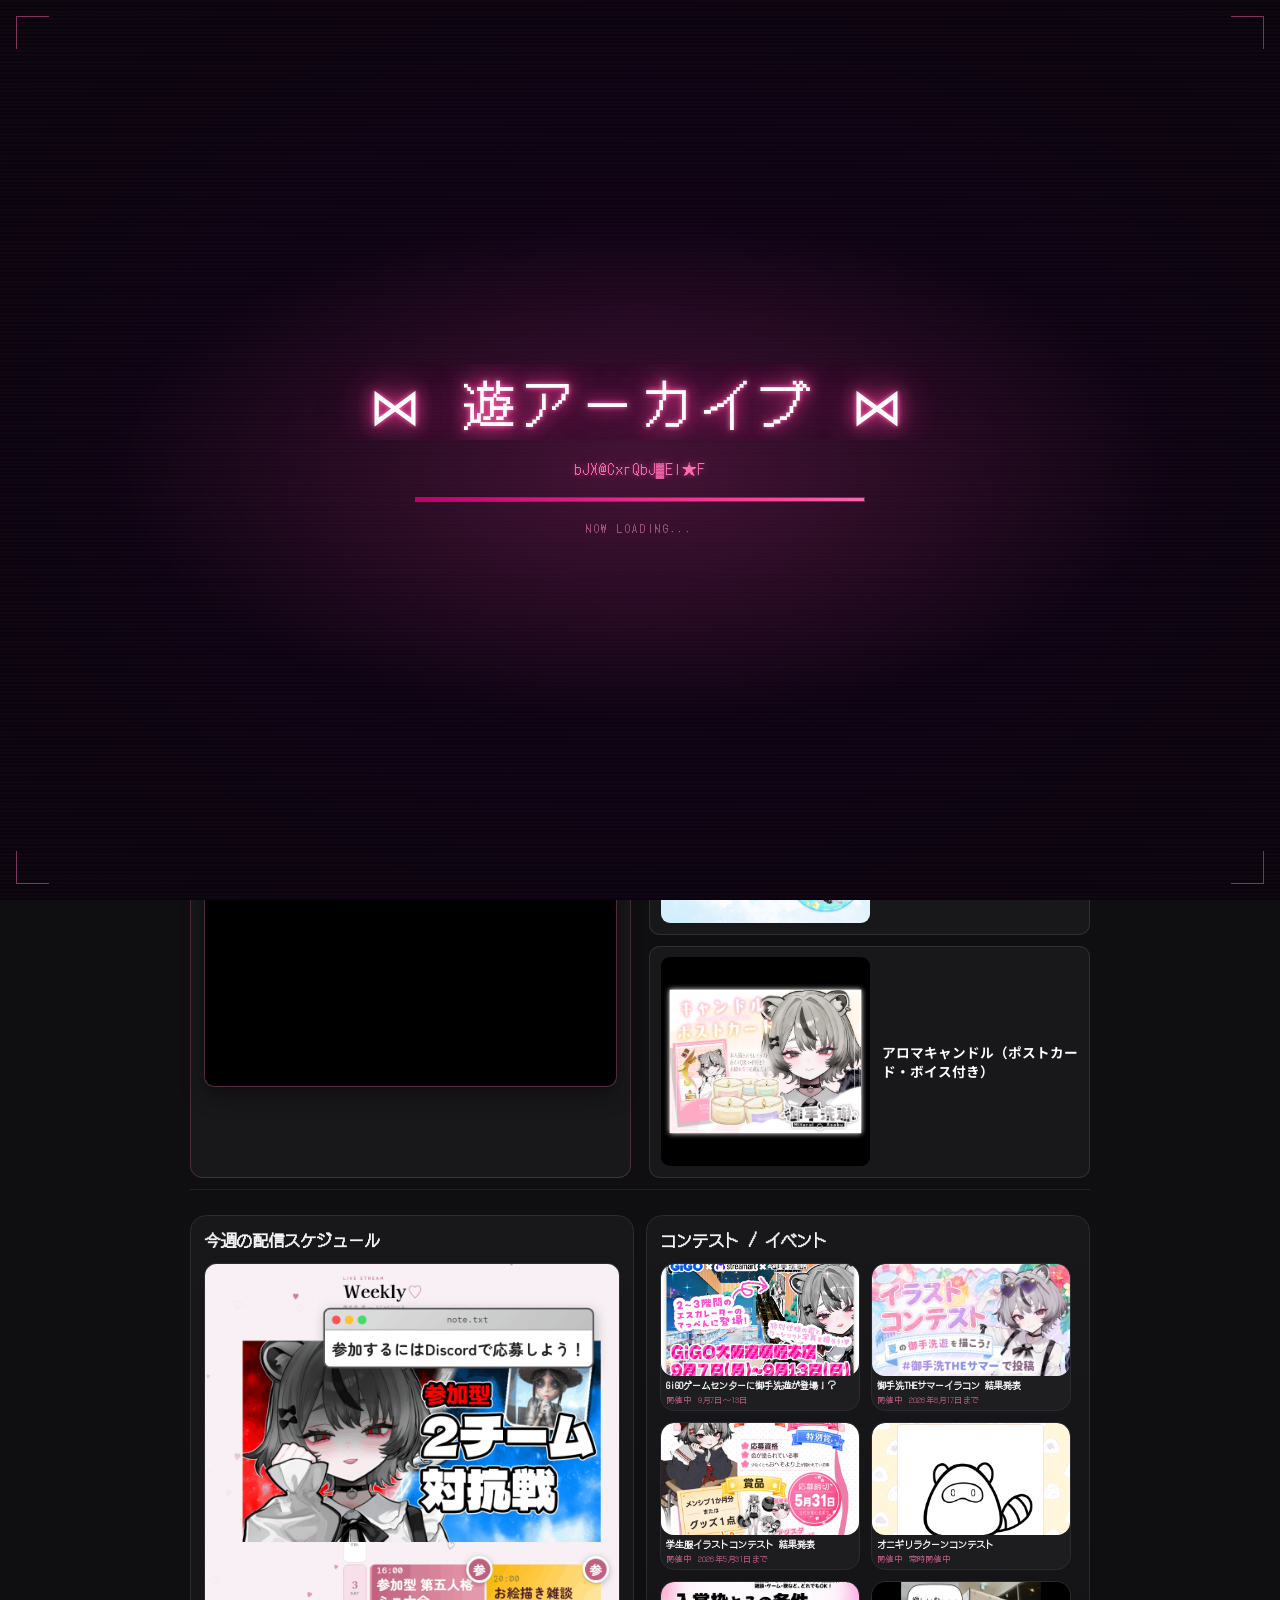
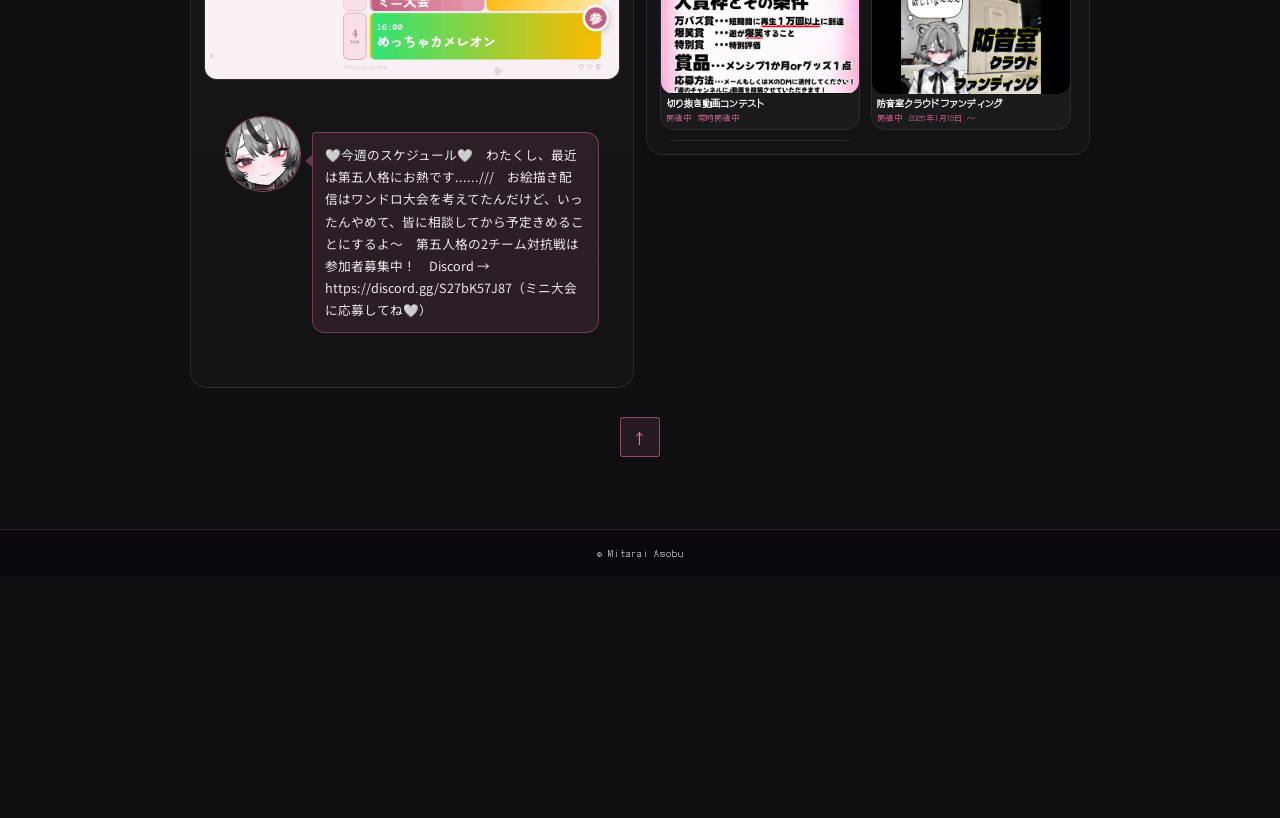
==== commit 288ab18f: "Update index.html" ====
--- a/index.html
+++ b/index.html
@@ -162,7 +162,7 @@
             </div>
 
             <div class="schedule">
-              <img id="scheduleImg" src="./assets/スケジュール38.gif" alt="Weekly schedule" />
+              <img id="scheduleImg" src="./assets/スケジュール40.gif" alt="Weekly schedule" />
             </div>
 
             <div class="asobu-note">
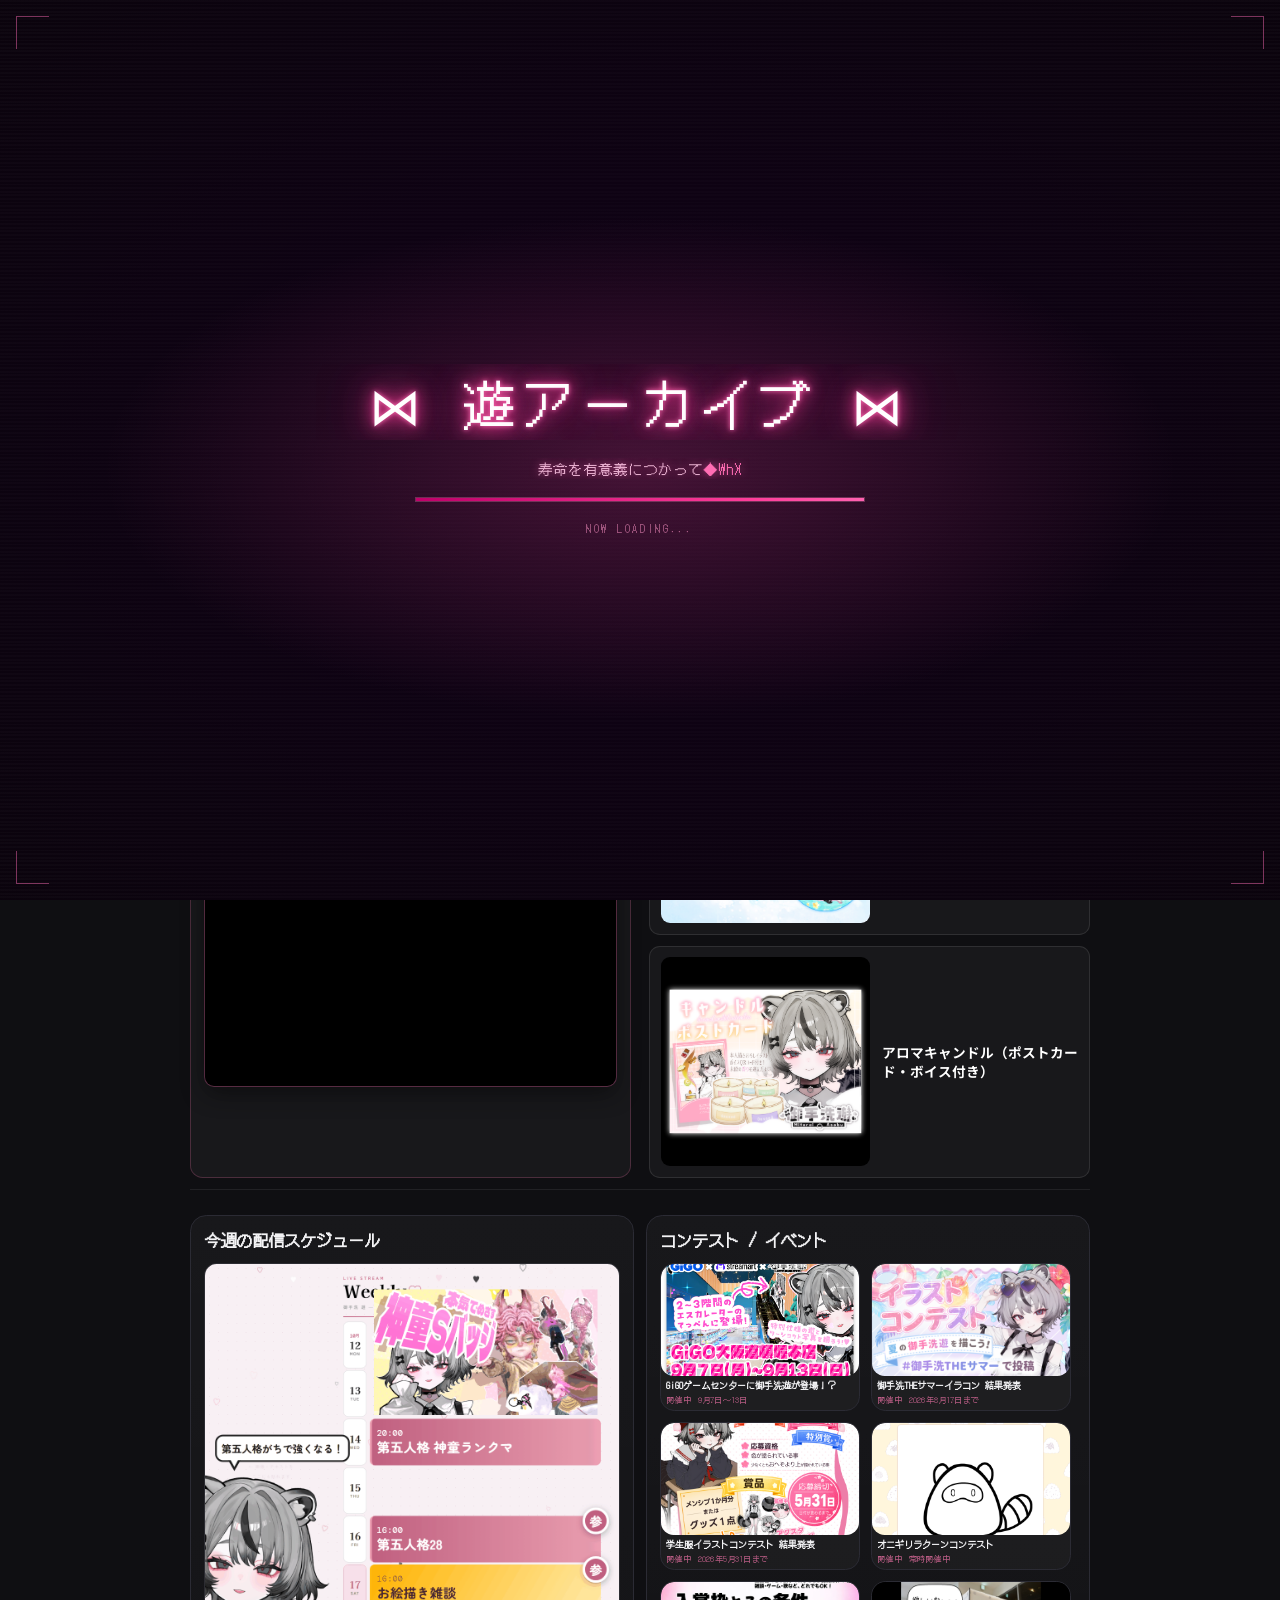
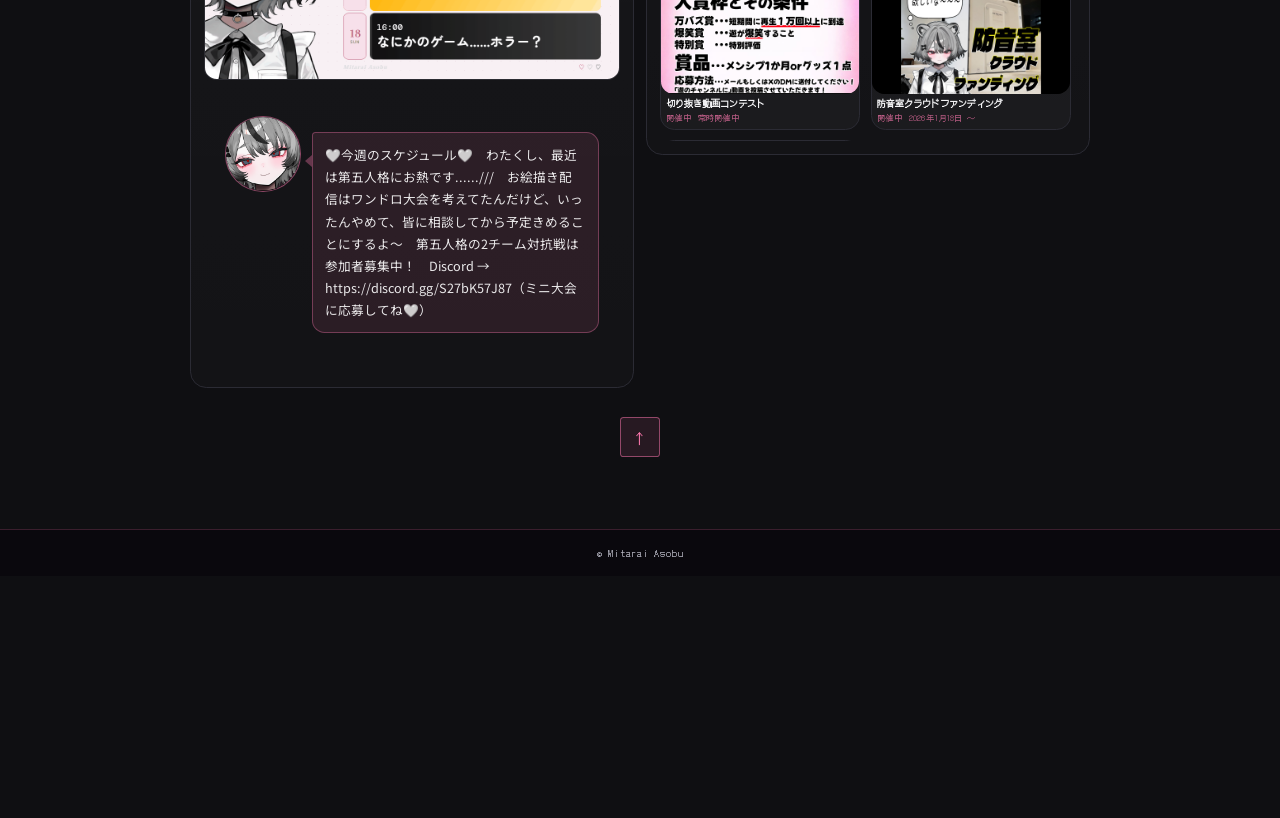
==== commit 360bc072: "Update index.html" ====
--- a/index.html
+++ b/index.html
@@ -162,7 +162,7 @@
             </div>
 
             <div class="schedule">
-              <img id="scheduleImg" src="./assets/スケジュール40.gif" alt="Weekly schedule" />
+              <img id="scheduleImg" src="./assets/スケジュール42.gif" alt="Weekly schedule" />
             </div>
 
             <div class="asobu-note">
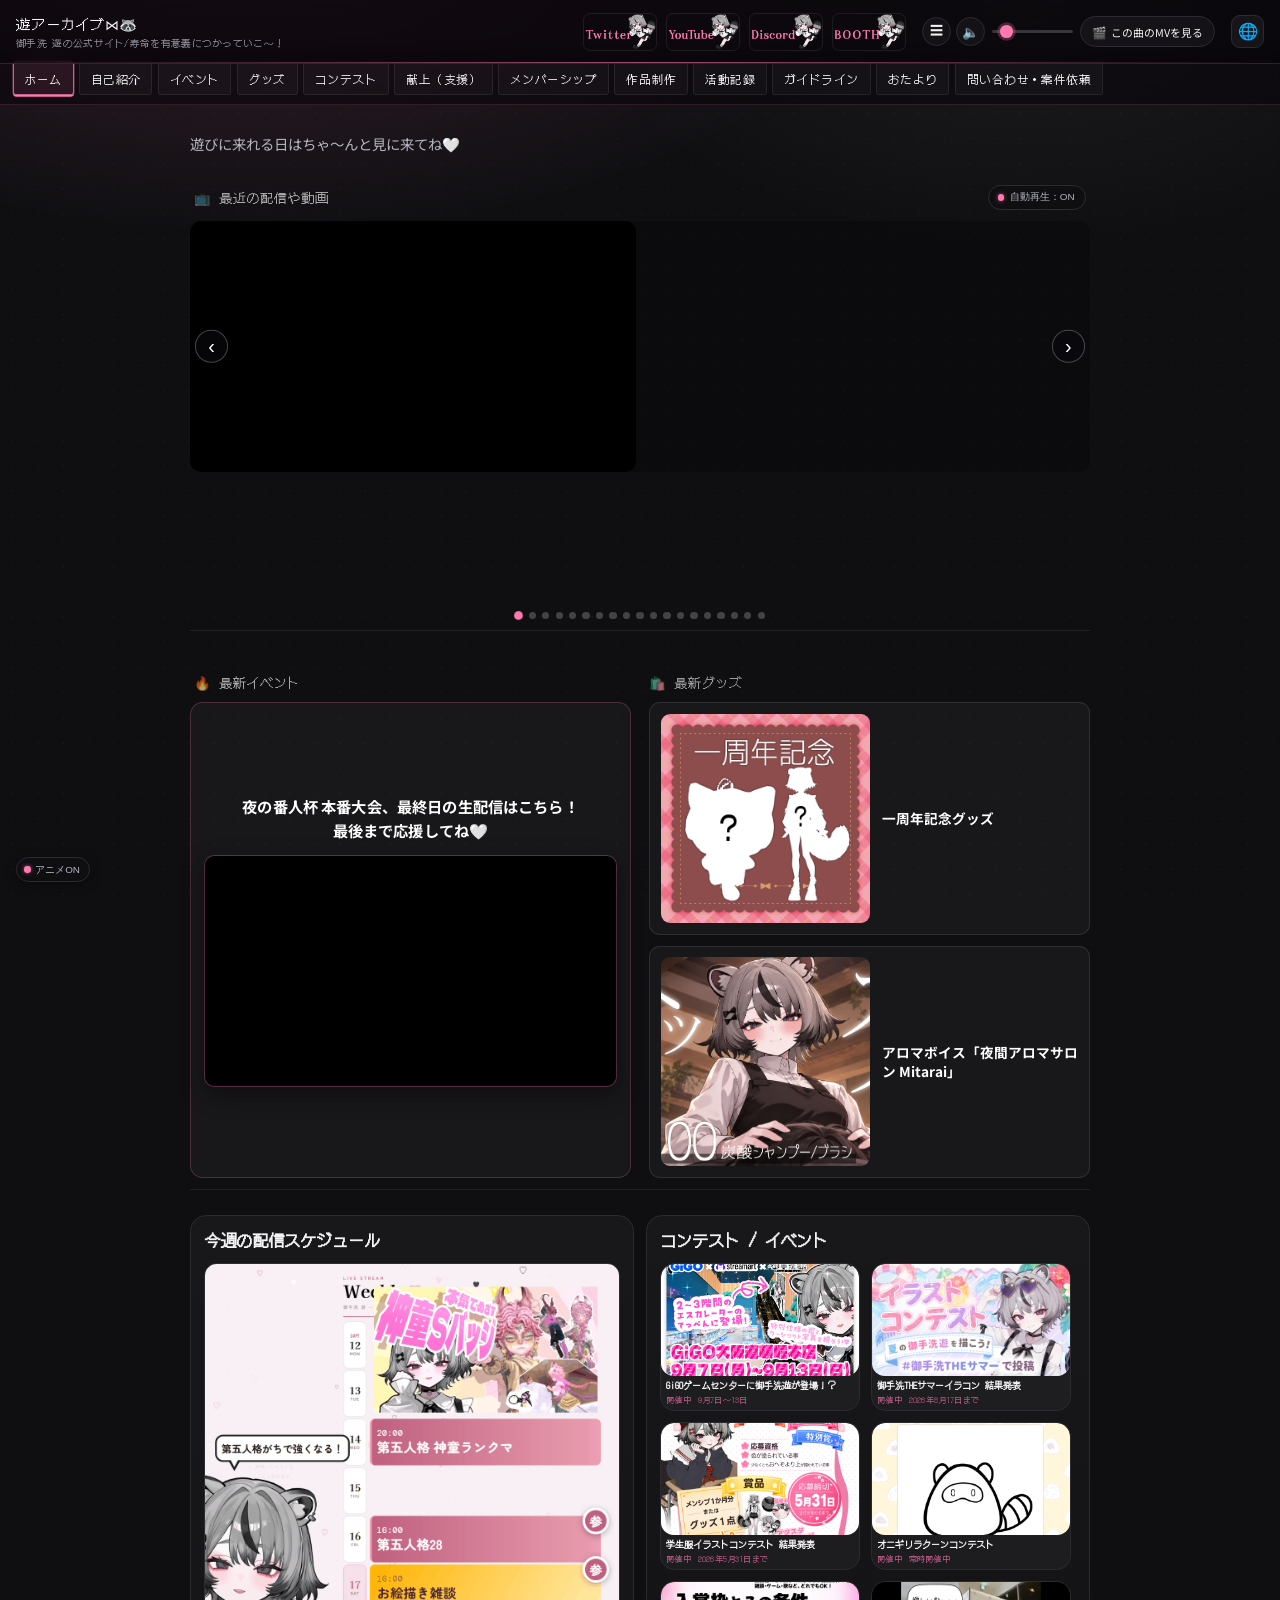
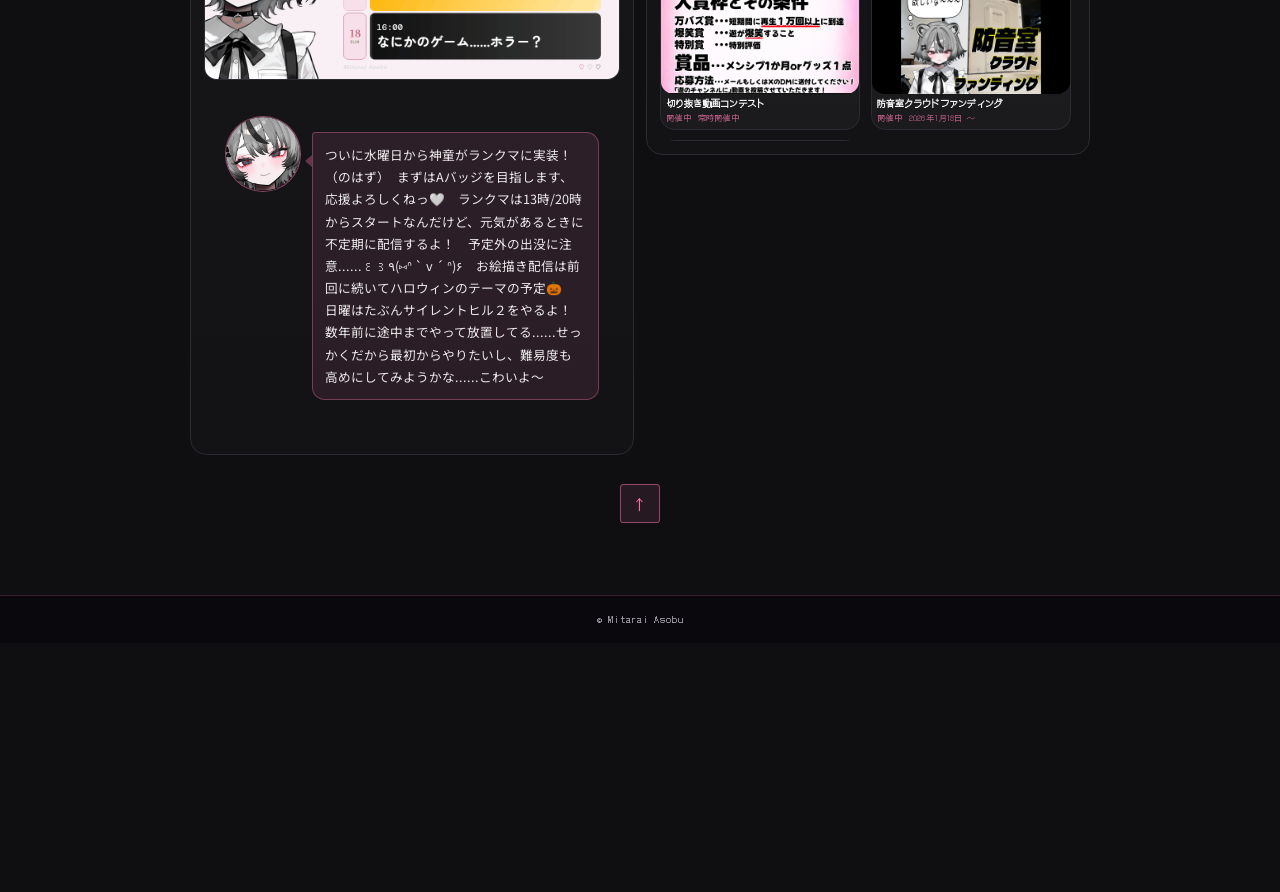
==== commit 3f001ca9: "サイト更新: 夜の番人杯告知・一周年グッズ・軽量化モードほか - 画面ジャックを夜の番人杯(エントリー/生配信)→1/3一周年&誕生日に切替 - 最新グッズを一周年記念グッズに差替、アロマボイス単品販" ====
--- a/index.html
+++ b/index.html
@@ -1,342 +1,342 @@
-<!doctype html>
-<html lang="ja">
-<head>
-  <meta charset="utf-8" />
-  <meta name="viewport" content="width=device-width,initial-scale=1" />
-  <title>遊アーカイブ | 御手洗 遊</title>
-  <link rel="icon" href="./assets/siteicon.png" type="image/png" />
-  <link rel="stylesheet" href="./styles.css" />
-  <link href="https://fonts.googleapis.com/css2?family=DotGothic16&family=Dela+Gothic+One&family=Kaisei+Tokumin:wght@400;700;800&family=Noto+Sans+JP:wght@400;500;700;900&family=M+PLUS+Rounded+1c:wght@400;700;800;900&display=swap" rel="stylesheet" />
-  
-  <!-- PayPal SDK -->
-  <script src="https://www.paypal.com/sdk/js?client-id=BAAU-u88ISAt3Fhbo2aasxFH_DCDxNsEe1_-3-LC0ktBI6Mi8AMExYTFU_0Hpm1M0l7Ku4JtOgEn7DqYRA&components=hosted-buttons&disable-funding=venmo&currency=JPY"></script>
-</head>
-
-<body>
-  <header class="topbar">
-    <div class="brand">
-      <div class="brand__title" id="siteTitle"></div>
-      <div class="brand__sub" id="siteSub"></div>
-    </div>
-
-  <div class="actions">
-    <!-- SNS（PC表示用） -->
-    <div class="social">
-      <a class="sns-img-btn" href="https://x.com/MitaraiAsobu" target="_blank" rel="noopener"><img src="./assets/Twitter.png" alt="Twitter" width="80" height="40" /></a>
-      <a class="sns-img-btn" href="https://www.youtube.com/@mitaraiasobu" target="_blank" rel="noopener"><img src="./assets/YouTube.png" alt="YouTube" width="80" height="40" /></a>
-      <a class="sns-img-btn" href="https://discord.gg/JzufVvtdRy" target="_blank" rel="noopener"><img src="./assets/Discord.png" alt="Discord" width="80" height="40" /></a>
-      <a class="sns-img-btn" href="https://mitaraiasobu.booth.pm/" target="_blank" rel="noopener"><img src="./assets/Booth.png" alt="BOOTH" width="80" height="40" /></a>
-    </div>
-
-    <!-- BGM音量 -->
-    <div class="bgm-volume" id="bgmVolume" title="音量">
-      <div class="bgm-playlist" id="bgmPlaylist">
-        <button class="bgm-volume__icon bgm-playlist__toggle" id="bgmPlaylistToggle" type="button" aria-haspopup="true" aria-expanded="false" aria-label="曲リスト">☰</button>
-        <div class="bgm-playlist__menu" id="bgmPlaylistMenu" role="menu" aria-hidden="true"></div>
-      </div>
-      <button class="bgm-volume__icon" id="bgmMuteBtn" type="button" aria-label="ミュート切り替え">🔈</button>
-      <input type="range" id="bgmVolumeSlider" class="bgm-volume__slider" min="0" max="100" step="1" value="12" aria-label="音量">
-      <a class="bgm-mv-link" id="bgmMvLink" href="#" target="_blank" rel="noopener noreferrer" style="display:none;">
-        <span class="bgm-mv-link__icon" aria-hidden="true">🎬</span>
-        <span class="bgm-mv-link__text" id="bgmMvLinkText">この曲のMVを見る</span>
-      </a>
-    </div>
-
-    <!-- 翻訳ボタン -->
-    <div class="lang">
-      <button class="chip" data-lang="ja">日本語</button>
-      <button class="chip" data-lang="en">EN</button>
-      <button class="chip" data-lang="ko">한국어</button>
-    </div>
-
-    <!-- ハンバーガー（スマホ用） -->
-    <button class="nav-toggle" id="navToggle"
-      aria-label="menu" aria-expanded="false">☰</button>
-  </div>
-
-  </header>
-
-  <!-- スマホ用メニュー（SNS＋タブ） -->
-  <div class="navpanel" id="navPanel" aria-hidden="true">
-    <div class="navpanel__backdrop" id="navBackdrop"></div>
-
-    <div class="navpanel__inner">
-      <div class="navpanel__title">メニュー</div>
-
-      <!-- SNS（ハンバーガーの中だけ） -->
-      <div class="navpanel__group">
-        <a class="sns-img-btn" href="https://x.com/MitaraiAsobu" target="_blank" rel="noopener"><img src="./assets/Twitter.png" alt="Twitter" width="80" height="40" /></a>
-        <a class="sns-img-btn" href="https://www.youtube.com/@mitaraiasobu" target="_blank" rel="noopener"><img src="./assets/YouTube.png" alt="YouTube" width="80" height="40" /></a>
-        <a class="sns-img-btn" href="https://discord.gg/JzufVvtdRy" target="_blank" rel="noopener"><img src="./assets/Discord.png" alt="Discord" width="80" height="40" /></a>
-        <a class="sns-img-btn" href="https://mitaraiasobu.booth.pm/" target="_blank" rel="noopener"><img src="./assets/Booth.png" alt="BOOTH" width="80" height="40" /></a>
-      </div>
-
-      <div class="ruleline"></div>
-
-      <!-- タブ（スマホではこれを使う） -->
-      <div class="navpanel__grid">
-        <a href="#home" class="tab tab--mobile" data-tab="home"></a>
-        <a href="#about" class="tab tab--mobile" data-tab="about"></a>
-        <a href="#event" class="tab tab--mobile" data-tab="event"></a>
-        <a href="#goods" class="tab tab--mobile" data-tab="goods"></a>
-        <a href="#contest" class="tab tab--mobile" data-tab="contest"></a>
-        <a href="#support" class="tab tab--mobile" data-tab="support"></a>
-        <a href="#membership" class="tab tab--mobile" data-tab="membership"></a>
-        <a href="#crowdfunding" class="tab tab--mobile" data-tab="crowdfunding"></a>
-        <a href="#log" class="tab tab--mobile" data-tab="log"></a>
-        <a href="#notice" class="tab tab--mobile" data-tab="notice"></a>
-        <a href="#contact" class="tab tab--mobile" data-tab="contact"></a>
-        <a href="#inquiry" class="tab tab--mobile" data-tab="inquiry"></a>
-      </div>
-    </div>
-  </div>
-
-  <!-- PC用タブ（スマホではCSSで非表示にする） -->
-  <nav class="tabs" id="tabs">
-    <a href="#home" class="tab" data-tab="home"></a>
-    <a href="#about" class="tab" data-tab="about"></a>
-    <a href="#event" class="tab" data-tab="event"></a>
-    <a href="#goods" class="tab" data-tab="goods"></a>
-    <a href="#contest" class="tab" data-tab="contest"></a>
-    <a href="#support" class="tab" data-tab="support"></a>
-    <a href="#membership" class="tab" data-tab="membership"></a>
-    <a href="#crowdfunding" class="tab" data-tab="crowdfunding"></a>
-    <a href="#log" class="tab" data-tab="log"></a>
-    <a href="#notice" class="tab" data-tab="notice"></a>
-    <a href="#contact" class="tab" data-tab="contact"></a>
-    <a href="#inquiry" class="tab" data-tab="inquiry"></a>
-
-  </nav>
-
-  <main class="container">
-    <!-- HOME -->
-    <section class="page" id="page-home">
-      <div class="hero">
-        <div class="hero__left">
-          <p class="muted" id="homeLead"></p>
-        </div>
-      </div>
-
-      <!-- 最近の配信や動画（自己紹介タブから移動） -->
-      <div class="thumb-gallery-section" id="homeThumbGallerySection">
-        <div class="thumb-gallery-header">
-          <span class="thumb-gallery-title" id="thumbGalleryTitle">📺 最近の配信や動画</span>
-          <button class="tg-autoplay-btn" id="tgAutoplayBtn" type="button" aria-pressed="true">
-            <span class="tg-autoplay-btn__dot"></span>
-            <span class="tg-autoplay-btn__label">自動再生：ON</span>
-          </button>
-        </div>
-        <div class="thumb-gallery-wrap">
-          <button class="tg-btn tg-btn--prev" aria-label="前へ">‹</button>
-          <div class="thumb-gallery-large" id="thumbGalleryLarge"></div>
-          <button class="tg-btn tg-btn--next" aria-label="次へ">›</button>
-        </div>
-        <div class="thumb-gallery-small" id="thumbGallerySmall"></div>
-        <div class="thumb-gallery-dots" id="thumbGalleryDots"></div>
-      </div>
-
-      <!-- お知らせ（画面ジャックと同じデータを表示 + 最新グッズ2件） -->
-      <div class="home-notice-section" id="homeNoticeSection">
-        <div class="home-notice-header">
-          <span class="home-notice-title" id="homeNoticeTitle">📢 お知らせ</span>
-          <span class="home-notice-goods__title" id="homeNoticeGoodsTitle">🛍️ 最新グッズ</span>
-        </div>
-        <div class="home-notice-split">
-          <div class="home-notice-left">
-            <div class="notice-card" id="homeNoticeCard"></div>
-          </div>
-          <div class="home-notice-right">
-            <div class="home-notice-goods" id="homeNoticeGoods">
-              <div class="notice-goods-list" id="homeNoticeGoodsList"></div>
-            </div>
-          </div>
-        </div>
-      </div>
-
-      <div class="home-split">
-        <div class="home-left">
-          <section class="card">
-            <div class="card__head">
-              <h2 id="scheduleTitle"></h2>
-              <span class="muted" id="scheduleHint"></span>
-            </div>
-
-            <div class="schedule">
-              <img id="scheduleImg" src="./assets/スケジュール42.gif" alt="Weekly schedule" />
-            </div>
-
-            <div class="asobu-note">
-              <div class="asobu-note__text prose" id="scheduleNoteText"></div>
-            </div>
-          </section>
-        </div>
-
-        <!-- イベント：右カラム -->
-        <div class="home-right">
-          <section class="card">
-            <div class="card__head">
-              <h2 id="eventsTitle"></h2>
-              <span class="muted" id="eventsHint"></span>
-            </div>
-            <div class="events-scroll">
-              <div class="grid home-events-grid" id="eventsGrid"></div>
-            </div>
-          </section>
-        </div>
-      </div>
-    
-      <button class="scroll-top-btn" onclick="window.scrollTo({top:0,behavior:'smooth'})" aria-label="ページトップへ">↑</button>
-    
-    </section>
-
-    <!-- ABOUT -->
-    <section class="page" id="page-about">
-      <div id="aboutBody"></div>
-    
-      <button class="scroll-top-btn" onclick="window.scrollTo({top:0,behavior:'smooth'})" aria-label="ページトップへ">↑</button>
-    </section>
-
-    <!-- SUPPORT -->
-    <section class="page" id="page-support">
-      <div id="supportBody"></div>
-    </section>
-
-        <!-- membership -->
-    <section class="page" id="page-membership">
-      <div id="membershipBody"></div>
-    
-      <button class="scroll-top-btn" onclick="window.scrollTo({top:0,behavior:'smooth'})" aria-label="ページトップへ">↑</button>
-    
-    </section>
-
-    <!-- GOODS -->
-    <section class="page" id="page-goods">
-      <div id="goodsBody"></div>
-    
-      <button class="scroll-top-btn" onclick="window.scrollTo({top:0,behavior:'smooth'})" aria-label="ページトップへ">↑</button>
-    </section>
-
-    <!-- EVENT -->
-    <section class="page" id="page-event">
-      <div id="eventTabBody"></div>
-    
-      <button class="scroll-top-btn" onclick="window.scrollTo({top:0,behavior:'smooth'})" aria-label="ページトップへ">↑</button>
-    </section>
-
-    <!-- LOG -->
-    <section class="page" id="page-log">
-      <div id="logBody"></div>
-    
-      <button class="scroll-top-btn" onclick="window.scrollTo({top:0,behavior:'smooth'})" aria-label="ページトップへ">↑</button>
-    </section>
-
-    <!-- NOTICE -->
-    <section class="page" id="page-notice">
-      <div id="noticeBody"></div>
-    
-      <button class="scroll-top-btn" onclick="window.scrollTo({top:0,behavior:'smooth'})" aria-label="ページトップへ">↑</button>
-    </section>
-
-    <!-- CROWDFUNDING -->
-    <section class="page" id="page-crowdfunding">
-      <div id="crowdfundingBody"></div>
-      <button class="scroll-top-btn" onclick="window.scrollTo({top:0,behavior:'smooth'})" aria-label="ページトップへ">↑</button>
-    </section>
-
-    <!-- CONTEST -->
-    <section class="page" id="page-contest">
-      <div id="contestBody"></div>
-      <button class="scroll-top-btn" onclick="window.scrollTo({top:0,behavior:'smooth'})" aria-label="ページトップへ">↑</button>
-    </section>
-
-    <!-- CONTACT -->
-    <section class="page" id="page-contact">
-      <div id="contactBody"></div>
-    
-      <button class="scroll-top-btn" onclick="window.scrollTo({top:0,behavior:'smooth'})" aria-label="ページトップへ">↑</button>
-    </section>
-
-    <!-- INQUIRY -->
-    <section class="page" id="page-inquiry">
-      <div id="inquiryBody"></div>
-    
-      <button class="scroll-top-btn" onclick="window.scrollTo({top:0,behavior:'smooth'})" aria-label="ページトップへ">↑</button>
-    </section>
-
-    <!-- SCHOOL COLORING CONTEST（タブメニューには非表示。コンテストページの「塗ってみる」リンクからのみ遷移） -->
-    <section class="page" id="page-school-coloring-contest">
-      <div id="schoolColoringBody"></div>
-      <button class="scroll-top-btn" onclick="window.scrollTo({top:0,behavior:'smooth'})" aria-label="ページトップへ">↑</button>
-    </section>
-
-    <!-- TEMPORARY（タブメニューには非表示。URLを直接知っている人だけがアクセス可能） -->
-    <section class="page" id="page-temporary">
-      <div class="temp-wrap">
-        <div class="temp-card">
-          <img class="temp-img" src="./assets/aroma.png" alt="" />
-          <p class="temp-text">ボイスは現在準備中です。ボイスを実装したらXやYouTubeでお知らせします。良い子で待っててね🤍</p>
-        </div>
-      </div>
-    </section>
-  </main>
-
-  <!-- EVENT MODAL -->
-  <div class="modal" id="modal" aria-hidden="true">
-    <div class="modal__backdrop" id="modalBackdrop"></div>
-
-    <div class="modal__panel" role="dialog" aria-modal="true">
-      <button class="modal__close" id="modalClose" aria-label="Close">×</button>
-      <button class="carbtn carbtn--prev" id="carPrev" aria-label="Prev">‹</button>
-      <button class="carbtn carbtn--next" id="carNext" aria-label="Next">›</button>
-
-      <div class="modal__carousel">
-        <section class="carpage" data-page="0">
-          <div class="modal__media" id="modalMediaMain"></div>
-          <div class="modal__navhint muted" id="modalHint"></div>
-        </section>
-
-        <section class="carpage" data-page="1">
-          <div class="modal__media modal__media--detail" id="modalMediaDetail"></div>
-          <div class="modal__text">
-            <h3 id="modalTitle"></h3>
-            <p class="muted" id="modalPeriod"></p>
-            <div class="prose" id="modalDesc"></div>
-            <div class="modal__links" id="modalLinks"></div>
-          </div>
-        </section>
-      </div>
-    </div>
-  </div>
-
-  <!-- LIGHTBOX (image zoom) -->
-  <div class="lightbox" id="lightbox" aria-hidden="true">
-    <div class="lightbox__backdrop" id="lightboxBackdrop"></div>
-
-    <div class="lightbox__stage" id="lightboxStage">
-      <div class="lightbox__frame" id="lightboxFrame">
-        <img class="lightbox__img" id="lightboxImg" alt="">
-        <div class="lightbox__toolbar">
-          <button class="lightbox__tool-btn" id="lightboxDownload" type="button" aria-label="Download" title="ダウンロード">⬇</button>
-          <button class="lightbox__tool-btn" id="lightboxClose" type="button" aria-label="Close" title="閉じる">×</button>
-        </div>
-      </div>
-    </div>
-
-    <div class="lightbox__zoom">
-      <span class="lightbox__zoom-icon" aria-hidden="true">－</span>
-      <input type="range" id="lightboxZoomSlider" class="lightbox__zoom-slider" min="100" max="400" step="10" value="100" aria-label="ズーム">
-      <span class="lightbox__zoom-icon" aria-hidden="true">＋</span>
-      <span class="lightbox__zoom-value" id="lightboxZoomValue">100%</span>
-    </div>
-  </div>
-
-  <footer class="footer">
-    <span class="muted" id="footerNote"></span>
-  </footer>
-
-  <!-- BGM（自動再生・音量はユーザー操作で保存） -->
-  <audio id="bgMusic" preload="auto"></audio>
-
-  <script src="./app.js"></script>
-</body>
-</html>
+<!doctype html>
+<html lang="ja">
+<head>
+  <meta charset="utf-8" />
+  <meta name="viewport" content="width=device-width,initial-scale=1" />
+  <title>遊アーカイブ | 御手洗 遊</title>
+  <link rel="icon" href="./assets/siteicon.png" type="image/png" />
+  <link rel="stylesheet" href="./styles.css" />
+  <link href="https://fonts.googleapis.com/css2?family=DotGothic16&family=Dela+Gothic+One&family=Kaisei+Tokumin:wght@400;700;800&family=Noto+Sans+JP:wght@400;500;700;900&family=M+PLUS+Rounded+1c:wght@400;700;800;900&display=swap" rel="stylesheet" />
+  
+  <!-- PayPal SDK -->
+  <script src="https://www.paypal.com/sdk/js?client-id=BAAU-u88ISAt3Fhbo2aasxFH_DCDxNsEe1_-3-LC0ktBI6Mi8AMExYTFU_0Hpm1M0l7Ku4JtOgEn7DqYRA&components=hosted-buttons&disable-funding=venmo&currency=JPY"></script>
+</head>
+
+<body>
+  <header class="topbar">
+    <div class="brand">
+      <div class="brand__title" id="siteTitle"></div>
+      <div class="brand__sub" id="siteSub"></div>
+    </div>
+
+  <div class="actions">
+    <!-- SNS（PC表示用） -->
+    <div class="social">
+      <a class="sns-img-btn" href="https://x.com/MitaraiAsobu" target="_blank" rel="noopener"><img src="./assets/Twitter.png" alt="Twitter" width="80" height="40" /></a>
+      <a class="sns-img-btn" href="https://www.youtube.com/@mitaraiasobu" target="_blank" rel="noopener"><img src="./assets/YouTube.png" alt="YouTube" width="80" height="40" /></a>
+      <a class="sns-img-btn" href="https://discord.gg/JzufVvtdRy" target="_blank" rel="noopener"><img src="./assets/Discord.png" alt="Discord" width="80" height="40" /></a>
+      <a class="sns-img-btn" href="https://mitaraiasobu.booth.pm/" target="_blank" rel="noopener"><img src="./assets/Booth.png" alt="BOOTH" width="80" height="40" /></a>
+    </div>
+
+    <!-- BGM音量 -->
+    <div class="bgm-volume" id="bgmVolume" title="音量">
+      <div class="bgm-playlist" id="bgmPlaylist">
+        <button class="bgm-volume__icon bgm-playlist__toggle" id="bgmPlaylistToggle" type="button" aria-haspopup="true" aria-expanded="false" aria-label="曲リスト">☰</button>
+        <div class="bgm-playlist__menu" id="bgmPlaylistMenu" role="menu" aria-hidden="true"></div>
+      </div>
+      <button class="bgm-volume__icon" id="bgmMuteBtn" type="button" aria-label="ミュート切り替え">🔈</button>
+      <input type="range" id="bgmVolumeSlider" class="bgm-volume__slider" min="0" max="100" step="1" value="12" aria-label="音量">
+      <a class="bgm-mv-link" id="bgmMvLink" href="#" target="_blank" rel="noopener noreferrer" style="display:none;">
+        <span class="bgm-mv-link__icon" aria-hidden="true">🎬</span>
+        <span class="bgm-mv-link__text" id="bgmMvLinkText">この曲のMVを見る</span>
+      </a>
+    </div>
+
+    <!-- 翻訳ボタン -->
+    <div class="lang">
+      <button class="chip" data-lang="ja">日本語</button>
+      <button class="chip" data-lang="en">EN</button>
+      <button class="chip" data-lang="ko">한국어</button>
+    </div>
+
+    <!-- ハンバーガー（スマホ用） -->
+    <button class="nav-toggle" id="navToggle"
+      aria-label="menu" aria-expanded="false">☰</button>
+  </div>
+
+  </header>
+
+  <!-- スマホ用メニュー（SNS＋タブ） -->
+  <div class="navpanel" id="navPanel" aria-hidden="true">
+    <div class="navpanel__backdrop" id="navBackdrop"></div>
+
+    <div class="navpanel__inner">
+      <div class="navpanel__title">メニュー</div>
+
+      <!-- SNS（ハンバーガーの中だけ） -->
+      <div class="navpanel__group">
+        <a class="sns-img-btn" href="https://x.com/MitaraiAsobu" target="_blank" rel="noopener"><img src="./assets/Twitter.png" alt="Twitter" width="80" height="40" /></a>
+        <a class="sns-img-btn" href="https://www.youtube.com/@mitaraiasobu" target="_blank" rel="noopener"><img src="./assets/YouTube.png" alt="YouTube" width="80" height="40" /></a>
+        <a class="sns-img-btn" href="https://discord.gg/JzufVvtdRy" target="_blank" rel="noopener"><img src="./assets/Discord.png" alt="Discord" width="80" height="40" /></a>
+        <a class="sns-img-btn" href="https://mitaraiasobu.booth.pm/" target="_blank" rel="noopener"><img src="./assets/Booth.png" alt="BOOTH" width="80" height="40" /></a>
+      </div>
+
+      <div class="ruleline"></div>
+
+      <!-- タブ（スマホではこれを使う） -->
+      <div class="navpanel__grid">
+        <a href="#home" class="tab tab--mobile" data-tab="home"></a>
+        <a href="#about" class="tab tab--mobile" data-tab="about"></a>
+        <a href="#event" class="tab tab--mobile" data-tab="event"></a>
+        <a href="#goods" class="tab tab--mobile" data-tab="goods"></a>
+        <a href="#contest" class="tab tab--mobile" data-tab="contest"></a>
+        <a href="#support" class="tab tab--mobile" data-tab="support"></a>
+        <a href="#membership" class="tab tab--mobile" data-tab="membership"></a>
+        <a href="#crowdfunding" class="tab tab--mobile" data-tab="crowdfunding"></a>
+        <a href="#log" class="tab tab--mobile" data-tab="log"></a>
+        <a href="#notice" class="tab tab--mobile" data-tab="notice"></a>
+        <a href="#contact" class="tab tab--mobile" data-tab="contact"></a>
+        <a href="#inquiry" class="tab tab--mobile" data-tab="inquiry"></a>
+      </div>
+    </div>
+  </div>
+
+  <!-- PC用タブ（スマホではCSSで非表示にする） -->
+  <nav class="tabs" id="tabs">
+    <a href="#home" class="tab" data-tab="home"></a>
+    <a href="#about" class="tab" data-tab="about"></a>
+    <a href="#event" class="tab" data-tab="event"></a>
+    <a href="#goods" class="tab" data-tab="goods"></a>
+    <a href="#contest" class="tab" data-tab="contest"></a>
+    <a href="#support" class="tab" data-tab="support"></a>
+    <a href="#membership" class="tab" data-tab="membership"></a>
+    <a href="#crowdfunding" class="tab" data-tab="crowdfunding"></a>
+    <a href="#log" class="tab" data-tab="log"></a>
+    <a href="#notice" class="tab" data-tab="notice"></a>
+    <a href="#contact" class="tab" data-tab="contact"></a>
+    <a href="#inquiry" class="tab" data-tab="inquiry"></a>
+
+  </nav>
+
+  <main class="container">
+    <!-- HOME -->
+    <section class="page" id="page-home">
+      <div class="hero">
+        <div class="hero__left">
+          <p class="muted" id="homeLead"></p>
+        </div>
+      </div>
+
+      <!-- 最近の配信や動画（自己紹介タブから移動） -->
+      <div class="thumb-gallery-section" id="homeThumbGallerySection">
+        <div class="thumb-gallery-header">
+          <span class="thumb-gallery-title" id="thumbGalleryTitle">📺 最近の配信や動画</span>
+          <button class="tg-autoplay-btn" id="tgAutoplayBtn" type="button" aria-pressed="true">
+            <span class="tg-autoplay-btn__dot"></span>
+            <span class="tg-autoplay-btn__label">自動再生：ON</span>
+          </button>
+        </div>
+        <div class="thumb-gallery-wrap">
+          <button class="tg-btn tg-btn--prev" aria-label="前へ">‹</button>
+          <div class="thumb-gallery-large" id="thumbGalleryLarge"></div>
+          <button class="tg-btn tg-btn--next" aria-label="次へ">›</button>
+        </div>
+        <div class="thumb-gallery-small" id="thumbGallerySmall"></div>
+        <div class="thumb-gallery-dots" id="thumbGalleryDots"></div>
+      </div>
+
+      <!-- お知らせ（画面ジャックと同じデータを表示 + 最新グッズ2件） -->
+      <div class="home-notice-section" id="homeNoticeSection">
+        <div class="home-notice-header">
+          <span class="home-notice-title" id="homeNoticeTitle">📢 お知らせ</span>
+          <span class="home-notice-goods__title" id="homeNoticeGoodsTitle">🛍️ 最新グッズ</span>
+        </div>
+        <div class="home-notice-split">
+          <div class="home-notice-left">
+            <div class="notice-card" id="homeNoticeCard"></div>
+          </div>
+          <div class="home-notice-right">
+            <div class="home-notice-goods" id="homeNoticeGoods">
+              <div class="notice-goods-list" id="homeNoticeGoodsList"></div>
+            </div>
+          </div>
+        </div>
+      </div>
+
+      <div class="home-split">
+        <div class="home-left">
+          <section class="card">
+            <div class="card__head">
+              <h2 id="scheduleTitle"></h2>
+              <span class="muted" id="scheduleHint"></span>
+            </div>
+
+            <div class="schedule">
+              <img id="scheduleImg" src="./assets/スケジュール42.gif" alt="Weekly schedule" />
+            </div>
+
+            <div class="asobu-note">
+              <div class="asobu-note__text prose" id="scheduleNoteText"></div>
+            </div>
+          </section>
+        </div>
+
+        <!-- イベント：右カラム -->
+        <div class="home-right">
+          <section class="card">
+            <div class="card__head">
+              <h2 id="eventsTitle"></h2>
+              <span class="muted" id="eventsHint"></span>
+            </div>
+            <div class="events-scroll">
+              <div class="grid home-events-grid" id="eventsGrid"></div>
+            </div>
+          </section>
+        </div>
+      </div>
+    
+      <button class="scroll-top-btn" onclick="window.scrollTo({top:0,behavior:'smooth'})" aria-label="ページトップへ">↑</button>
+    
+    </section>
+
+    <!-- ABOUT -->
+    <section class="page" id="page-about">
+      <div id="aboutBody"></div>
+    
+      <button class="scroll-top-btn" onclick="window.scrollTo({top:0,behavior:'smooth'})" aria-label="ページトップへ">↑</button>
+    </section>
+
+    <!-- SUPPORT -->
+    <section class="page" id="page-support">
+      <div id="supportBody"></div>
+    </section>
+
+        <!-- membership -->
+    <section class="page" id="page-membership">
+      <div id="membershipBody"></div>
+    
+      <button class="scroll-top-btn" onclick="window.scrollTo({top:0,behavior:'smooth'})" aria-label="ページトップへ">↑</button>
+    
+    </section>
+
+    <!-- GOODS -->
+    <section class="page" id="page-goods">
+      <div id="goodsBody"></div>
+    
+      <button class="scroll-top-btn" onclick="window.scrollTo({top:0,behavior:'smooth'})" aria-label="ページトップへ">↑</button>
+    </section>
+
+    <!-- EVENT -->
+    <section class="page" id="page-event">
+      <div id="eventTabBody"></div>
+    
+      <button class="scroll-top-btn" onclick="window.scrollTo({top:0,behavior:'smooth'})" aria-label="ページトップへ">↑</button>
+    </section>
+
+    <!-- LOG -->
+    <section class="page" id="page-log">
+      <div id="logBody"></div>
+    
+      <button class="scroll-top-btn" onclick="window.scrollTo({top:0,behavior:'smooth'})" aria-label="ページトップへ">↑</button>
+    </section>
+
+    <!-- NOTICE -->
+    <section class="page" id="page-notice">
+      <div id="noticeBody"></div>
+    
+      <button class="scroll-top-btn" onclick="window.scrollTo({top:0,behavior:'smooth'})" aria-label="ページトップへ">↑</button>
+    </section>
+
+    <!-- CROWDFUNDING -->
+    <section class="page" id="page-crowdfunding">
+      <div id="crowdfundingBody"></div>
+      <button class="scroll-top-btn" onclick="window.scrollTo({top:0,behavior:'smooth'})" aria-label="ページトップへ">↑</button>
+    </section>
+
+    <!-- CONTEST -->
+    <section class="page" id="page-contest">
+      <div id="contestBody"></div>
+      <button class="scroll-top-btn" onclick="window.scrollTo({top:0,behavior:'smooth'})" aria-label="ページトップへ">↑</button>
+    </section>
+
+    <!-- CONTACT -->
+    <section class="page" id="page-contact">
+      <div id="contactBody"></div>
+    
+      <button class="scroll-top-btn" onclick="window.scrollTo({top:0,behavior:'smooth'})" aria-label="ページトップへ">↑</button>
+    </section>
+
+    <!-- INQUIRY -->
+    <section class="page" id="page-inquiry">
+      <div id="inquiryBody"></div>
+    
+      <button class="scroll-top-btn" onclick="window.scrollTo({top:0,behavior:'smooth'})" aria-label="ページトップへ">↑</button>
+    </section>
+
+    <!-- SCHOOL COLORING CONTEST（タブメニューには非表示。コンテストページの「塗ってみる」リンクからのみ遷移） -->
+    <section class="page" id="page-school-coloring-contest">
+      <div id="schoolColoringBody"></div>
+      <button class="scroll-top-btn" onclick="window.scrollTo({top:0,behavior:'smooth'})" aria-label="ページトップへ">↑</button>
+    </section>
+
+    <!-- TEMPORARY（タブメニューには非表示。URLを直接知っている人だけがアクセス可能） -->
+    <section class="page" id="page-temporary">
+      <div class="temp-wrap">
+        <div class="temp-card">
+          <img class="temp-img" src="./assets/goods/aroma.png" alt="" />
+          <p class="temp-text">ボイスは現在準備中です。ボイスを実装したらXやYouTubeでお知らせします。良い子で待っててね🤍</p>
+        </div>
+      </div>
+    </section>
+  </main>
+
+  <!-- EVENT MODAL -->
+  <div class="modal" id="modal" aria-hidden="true">
+    <div class="modal__backdrop" id="modalBackdrop"></div>
+
+    <div class="modal__panel" role="dialog" aria-modal="true">
+      <button class="modal__close" id="modalClose" aria-label="Close">×</button>
+      <button class="carbtn carbtn--prev" id="carPrev" aria-label="Prev">‹</button>
+      <button class="carbtn carbtn--next" id="carNext" aria-label="Next">›</button>
+
+      <div class="modal__carousel">
+        <section class="carpage" data-page="0">
+          <div class="modal__media" id="modalMediaMain"></div>
+          <div class="modal__navhint muted" id="modalHint"></div>
+        </section>
+
+        <section class="carpage" data-page="1">
+          <div class="modal__media modal__media--detail" id="modalMediaDetail"></div>
+          <div class="modal__text">
+            <h3 id="modalTitle"></h3>
+            <p class="muted" id="modalPeriod"></p>
+            <div class="prose" id="modalDesc"></div>
+            <div class="modal__links" id="modalLinks"></div>
+          </div>
+        </section>
+      </div>
+    </div>
+  </div>
+
+  <!-- LIGHTBOX (image zoom) -->
+  <div class="lightbox" id="lightbox" aria-hidden="true">
+    <div class="lightbox__backdrop" id="lightboxBackdrop"></div>
+
+    <div class="lightbox__stage" id="lightboxStage">
+      <div class="lightbox__frame" id="lightboxFrame">
+        <img class="lightbox__img" id="lightboxImg" alt="">
+        <div class="lightbox__toolbar">
+          <button class="lightbox__tool-btn" id="lightboxDownload" type="button" aria-label="Download" title="ダウンロード">⬇</button>
+          <button class="lightbox__tool-btn" id="lightboxClose" type="button" aria-label="Close" title="閉じる">×</button>
+        </div>
+      </div>
+    </div>
+
+    <div class="lightbox__zoom">
+      <span class="lightbox__zoom-icon" aria-hidden="true">－</span>
+      <input type="range" id="lightboxZoomSlider" class="lightbox__zoom-slider" min="100" max="400" step="10" value="100" aria-label="ズーム">
+      <span class="lightbox__zoom-icon" aria-hidden="true">＋</span>
+      <span class="lightbox__zoom-value" id="lightboxZoomValue">100%</span>
+    </div>
+  </div>
+
+  <footer class="footer">
+    <span class="muted" id="footerNote"></span>
+  </footer>
+
+  <!-- BGM（自動再生・音量はユーザー操作で保存） -->
+  <audio id="bgMusic" preload="auto"></audio>
+
+  <script src="./app.js"></script>
+</body>
+</html>
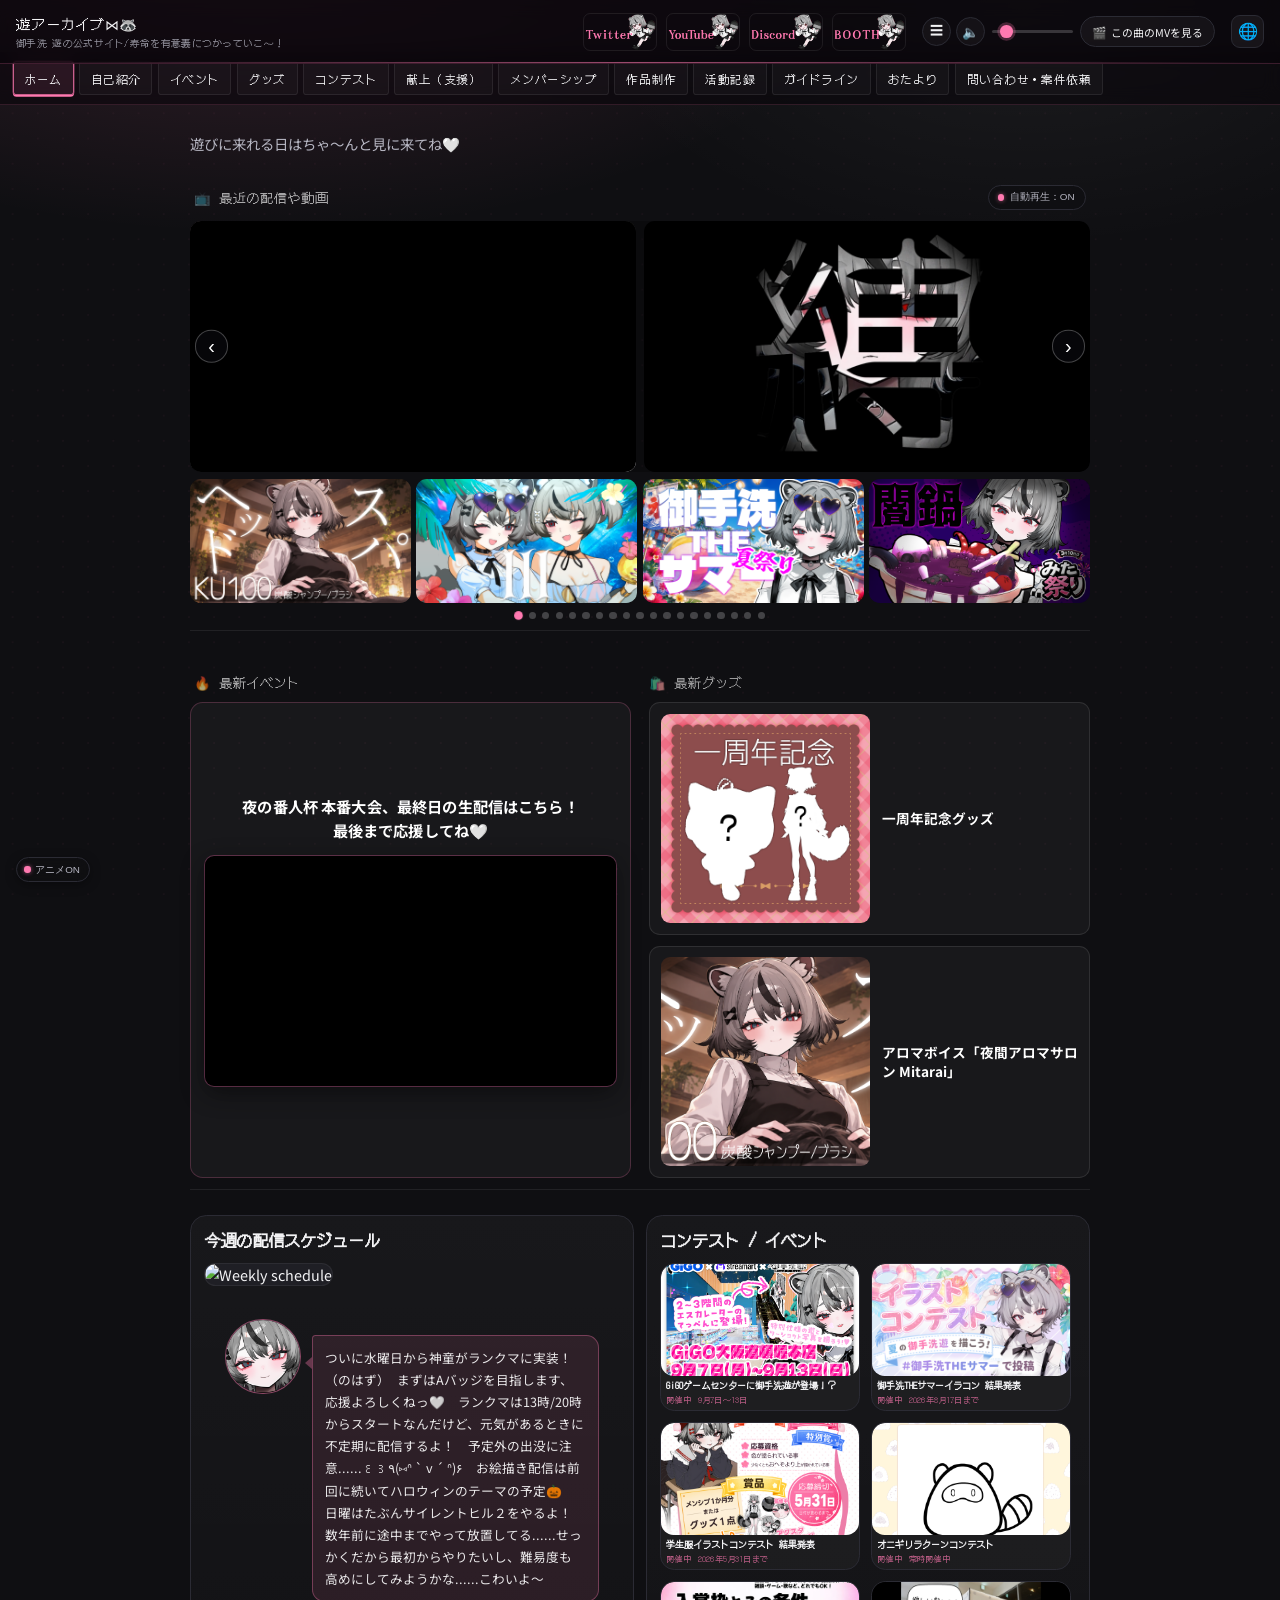
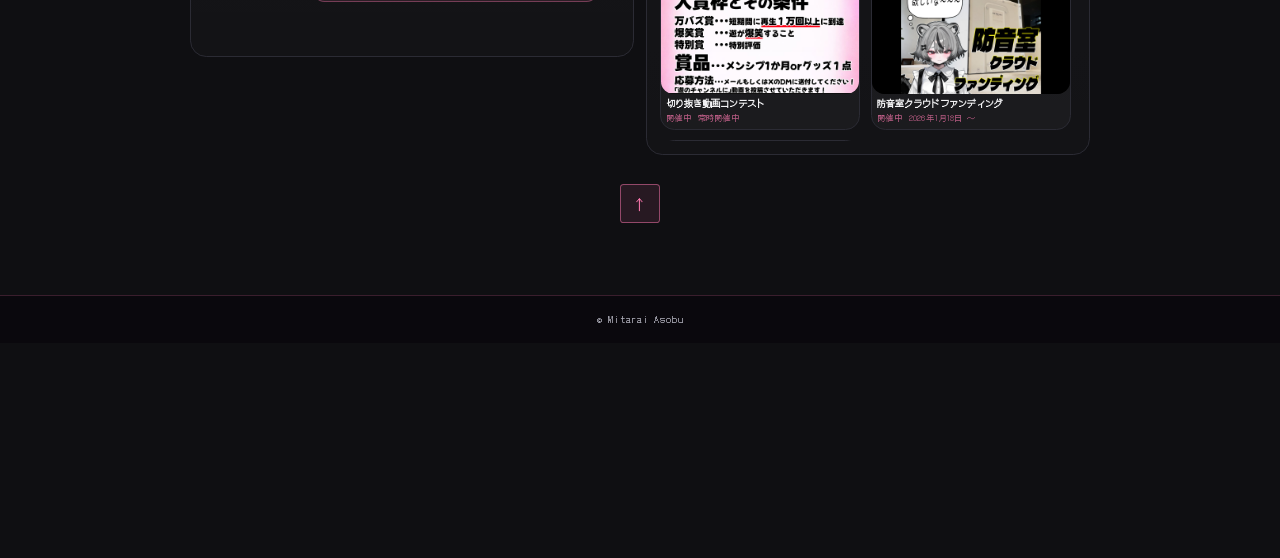
==== commit 5eb5050a: "Fix Korean membership image name, schedule image to 43 Co-Authored-By: Claude Sonnet 5.5 <noreply@an" ====
--- a/index.html
+++ b/index.html
@@ -162,7 +162,7 @@
             </div>
 
             <div class="schedule">
-              <img id="scheduleImg" src="./assets/スケジュール42.gif" alt="Weekly schedule" />
+              <img id="scheduleImg" src="./assets/スケジュール43.gif" alt="Weekly schedule" />
             </div>
 
             <div class="asobu-note">
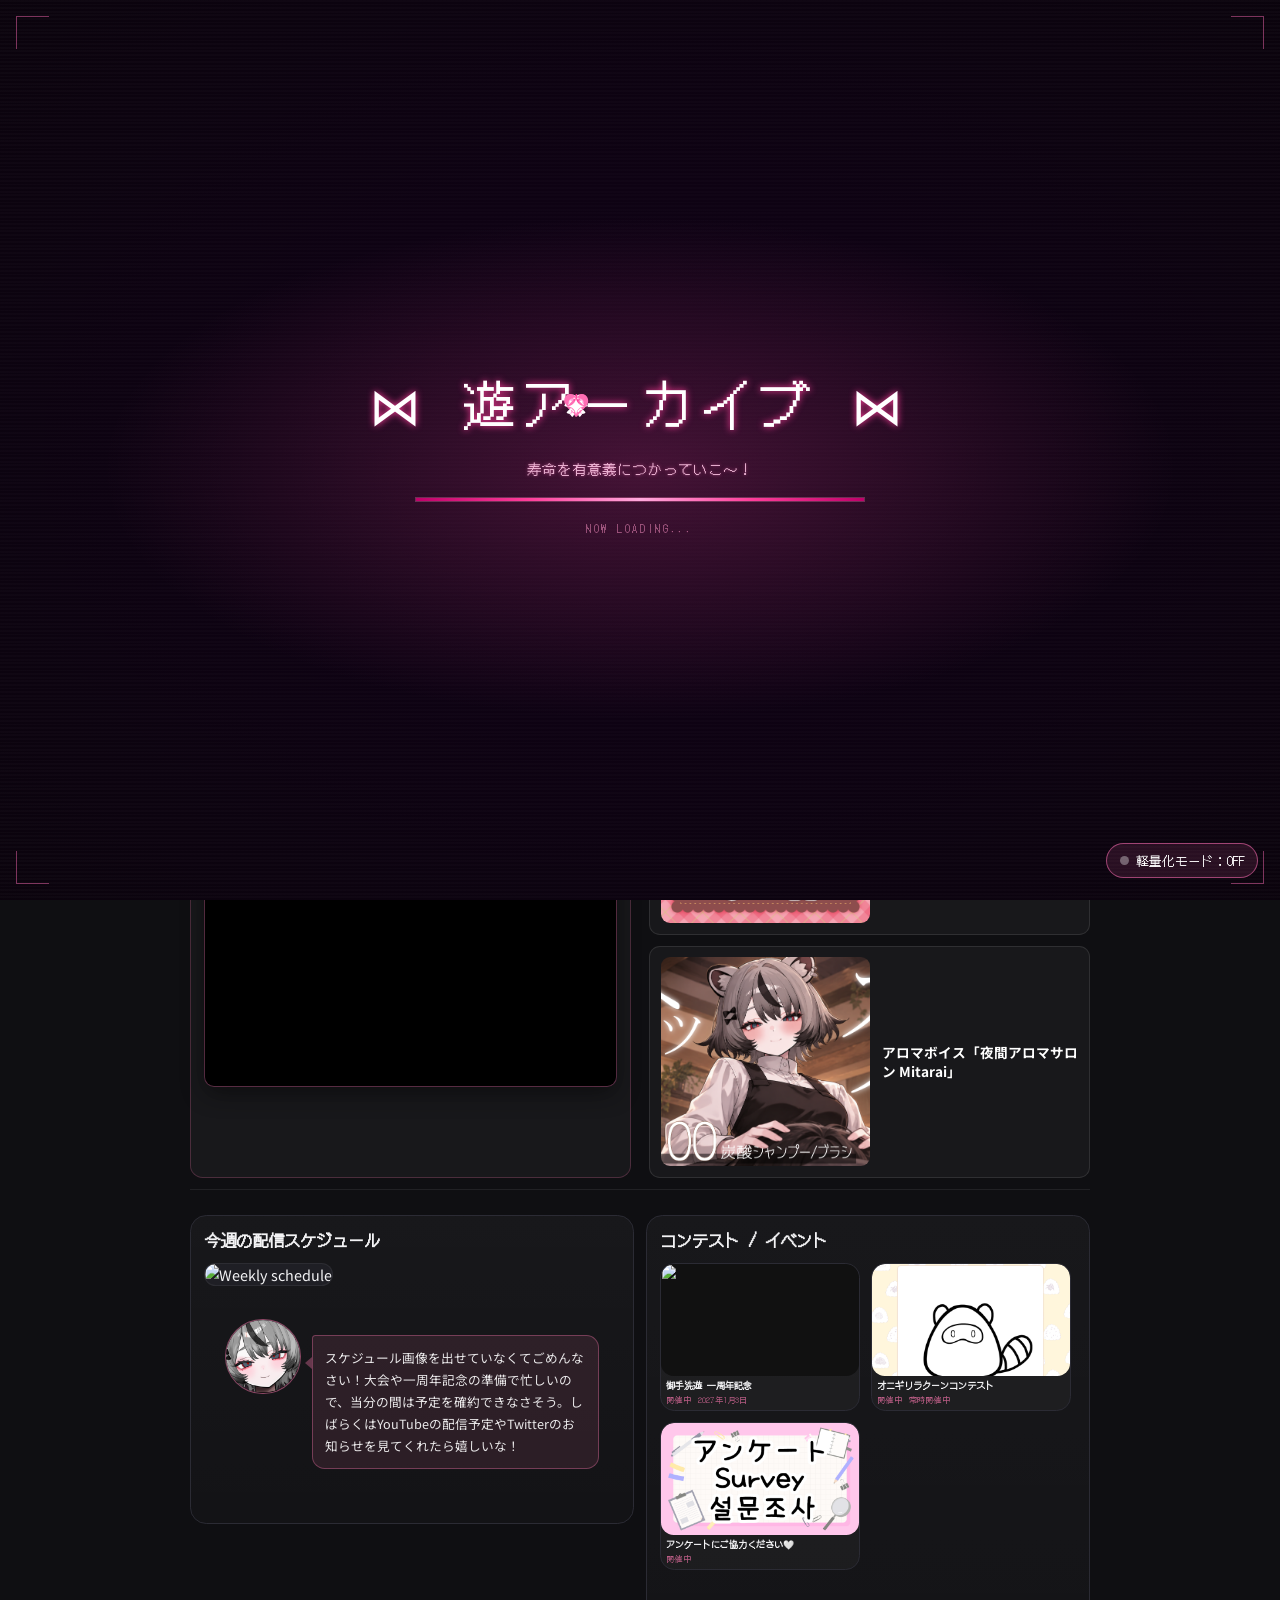
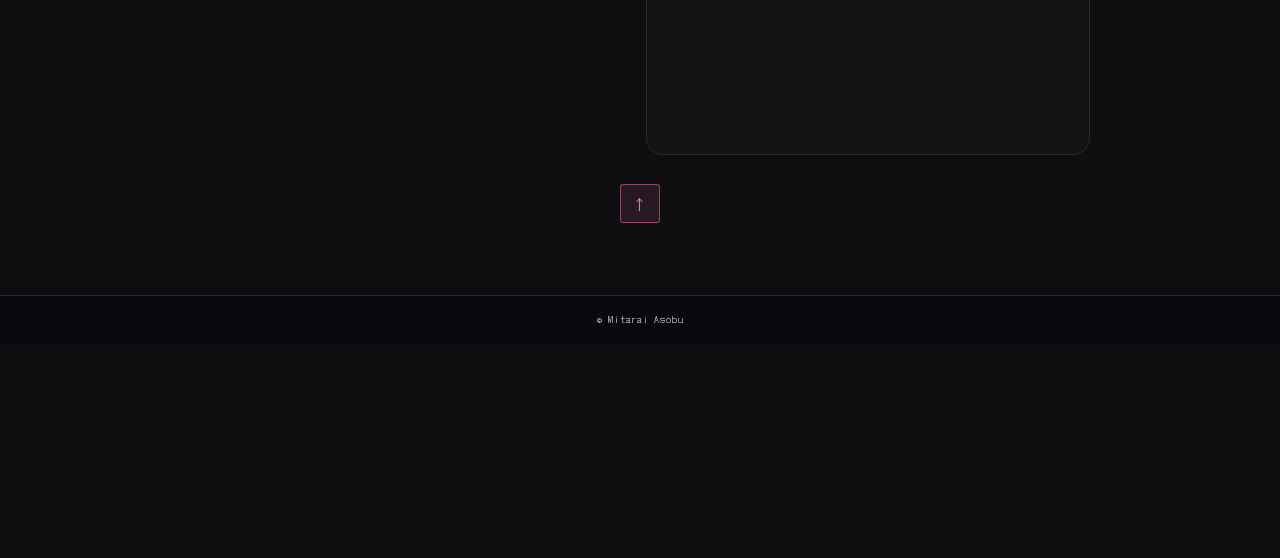
==== commit c464bc1d: "Add auto-updated upcoming streams (GitHub Actions + schedule.json) Co-Authored-By: Claude Sonnet 5.5" ====
--- a/index.html
+++ b/index.html
@@ -1,342 +1,351 @@
-<!doctype html>
-<html lang="ja">
-<head>
-  <meta charset="utf-8" />
-  <meta name="viewport" content="width=device-width,initial-scale=1" />
-  <title>遊アーカイブ | 御手洗 遊</title>
-  <link rel="icon" href="./assets/siteicon.png" type="image/png" />
-  <link rel="stylesheet" href="./styles.css" />
-  <link href="https://fonts.googleapis.com/css2?family=DotGothic16&family=Dela+Gothic+One&family=Kaisei+Tokumin:wght@400;700;800&family=Noto+Sans+JP:wght@400;500;700;900&family=M+PLUS+Rounded+1c:wght@400;700;800;900&display=swap" rel="stylesheet" />
-  
-  <!-- PayPal SDK -->
-  <script src="https://www.paypal.com/sdk/js?client-id=BAAU-u88ISAt3Fhbo2aasxFH_DCDxNsEe1_-3-LC0ktBI6Mi8AMExYTFU_0Hpm1M0l7Ku4JtOgEn7DqYRA&components=hosted-buttons&disable-funding=venmo&currency=JPY"></script>
-</head>
-
-<body>
-  <header class="topbar">
-    <div class="brand">
-      <div class="brand__title" id="siteTitle"></div>
-      <div class="brand__sub" id="siteSub"></div>
-    </div>
-
-  <div class="actions">
-    <!-- SNS（PC表示用） -->
-    <div class="social">
-      <a class="sns-img-btn" href="https://x.com/MitaraiAsobu" target="_blank" rel="noopener"><img src="./assets/Twitter.png" alt="Twitter" width="80" height="40" /></a>
-      <a class="sns-img-btn" href="https://www.youtube.com/@mitaraiasobu" target="_blank" rel="noopener"><img src="./assets/YouTube.png" alt="YouTube" width="80" height="40" /></a>
-      <a class="sns-img-btn" href="https://discord.gg/JzufVvtdRy" target="_blank" rel="noopener"><img src="./assets/Discord.png" alt="Discord" width="80" height="40" /></a>
-      <a class="sns-img-btn" href="https://mitaraiasobu.booth.pm/" target="_blank" rel="noopener"><img src="./assets/Booth.png" alt="BOOTH" width="80" height="40" /></a>
-    </div>
-
-    <!-- BGM音量 -->
-    <div class="bgm-volume" id="bgmVolume" title="音量">
-      <div class="bgm-playlist" id="bgmPlaylist">
-        <button class="bgm-volume__icon bgm-playlist__toggle" id="bgmPlaylistToggle" type="button" aria-haspopup="true" aria-expanded="false" aria-label="曲リスト">☰</button>
-        <div class="bgm-playlist__menu" id="bgmPlaylistMenu" role="menu" aria-hidden="true"></div>
-      </div>
-      <button class="bgm-volume__icon" id="bgmMuteBtn" type="button" aria-label="ミュート切り替え">🔈</button>
-      <input type="range" id="bgmVolumeSlider" class="bgm-volume__slider" min="0" max="100" step="1" value="12" aria-label="音量">
-      <a class="bgm-mv-link" id="bgmMvLink" href="#" target="_blank" rel="noopener noreferrer" style="display:none;">
-        <span class="bgm-mv-link__icon" aria-hidden="true">🎬</span>
-        <span class="bgm-mv-link__text" id="bgmMvLinkText">この曲のMVを見る</span>
-      </a>
-    </div>
-
-    <!-- 翻訳ボタン -->
-    <div class="lang">
-      <button class="chip" data-lang="ja">日本語</button>
-      <button class="chip" data-lang="en">EN</button>
-      <button class="chip" data-lang="ko">한국어</button>
-    </div>
-
-    <!-- ハンバーガー（スマホ用） -->
-    <button class="nav-toggle" id="navToggle"
-      aria-label="menu" aria-expanded="false">☰</button>
-  </div>
-
-  </header>
-
-  <!-- スマホ用メニュー（SNS＋タブ） -->
-  <div class="navpanel" id="navPanel" aria-hidden="true">
-    <div class="navpanel__backdrop" id="navBackdrop"></div>
-
-    <div class="navpanel__inner">
-      <div class="navpanel__title">メニュー</div>
-
-      <!-- SNS（ハンバーガーの中だけ） -->
-      <div class="navpanel__group">
-        <a class="sns-img-btn" href="https://x.com/MitaraiAsobu" target="_blank" rel="noopener"><img src="./assets/Twitter.png" alt="Twitter" width="80" height="40" /></a>
-        <a class="sns-img-btn" href="https://www.youtube.com/@mitaraiasobu" target="_blank" rel="noopener"><img src="./assets/YouTube.png" alt="YouTube" width="80" height="40" /></a>
-        <a class="sns-img-btn" href="https://discord.gg/JzufVvtdRy" target="_blank" rel="noopener"><img src="./assets/Discord.png" alt="Discord" width="80" height="40" /></a>
-        <a class="sns-img-btn" href="https://mitaraiasobu.booth.pm/" target="_blank" rel="noopener"><img src="./assets/Booth.png" alt="BOOTH" width="80" height="40" /></a>
-      </div>
-
-      <div class="ruleline"></div>
-
-      <!-- タブ（スマホではこれを使う） -->
-      <div class="navpanel__grid">
-        <a href="#home" class="tab tab--mobile" data-tab="home"></a>
-        <a href="#about" class="tab tab--mobile" data-tab="about"></a>
-        <a href="#event" class="tab tab--mobile" data-tab="event"></a>
-        <a href="#goods" class="tab tab--mobile" data-tab="goods"></a>
-        <a href="#contest" class="tab tab--mobile" data-tab="contest"></a>
-        <a href="#support" class="tab tab--mobile" data-tab="support"></a>
-        <a href="#membership" class="tab tab--mobile" data-tab="membership"></a>
-        <a href="#crowdfunding" class="tab tab--mobile" data-tab="crowdfunding"></a>
-        <a href="#log" class="tab tab--mobile" data-tab="log"></a>
-        <a href="#notice" class="tab tab--mobile" data-tab="notice"></a>
-        <a href="#contact" class="tab tab--mobile" data-tab="contact"></a>
-        <a href="#inquiry" class="tab tab--mobile" data-tab="inquiry"></a>
-      </div>
-    </div>
-  </div>
-
-  <!-- PC用タブ（スマホではCSSで非表示にする） -->
-  <nav class="tabs" id="tabs">
-    <a href="#home" class="tab" data-tab="home"></a>
-    <a href="#about" class="tab" data-tab="about"></a>
-    <a href="#event" class="tab" data-tab="event"></a>
-    <a href="#goods" class="tab" data-tab="goods"></a>
-    <a href="#contest" class="tab" data-tab="contest"></a>
-    <a href="#support" class="tab" data-tab="support"></a>
-    <a href="#membership" class="tab" data-tab="membership"></a>
-    <a href="#crowdfunding" class="tab" data-tab="crowdfunding"></a>
-    <a href="#log" class="tab" data-tab="log"></a>
-    <a href="#notice" class="tab" data-tab="notice"></a>
-    <a href="#contact" class="tab" data-tab="contact"></a>
-    <a href="#inquiry" class="tab" data-tab="inquiry"></a>
-
-  </nav>
-
-  <main class="container">
-    <!-- HOME -->
-    <section class="page" id="page-home">
-      <div class="hero">
-        <div class="hero__left">
-          <p class="muted" id="homeLead"></p>
-        </div>
-      </div>
-
-      <!-- 最近の配信や動画（自己紹介タブから移動） -->
-      <div class="thumb-gallery-section" id="homeThumbGallerySection">
-        <div class="thumb-gallery-header">
-          <span class="thumb-gallery-title" id="thumbGalleryTitle">📺 最近の配信や動画</span>
-          <button class="tg-autoplay-btn" id="tgAutoplayBtn" type="button" aria-pressed="true">
-            <span class="tg-autoplay-btn__dot"></span>
-            <span class="tg-autoplay-btn__label">自動再生：ON</span>
-          </button>
-        </div>
-        <div class="thumb-gallery-wrap">
-          <button class="tg-btn tg-btn--prev" aria-label="前へ">‹</button>
-          <div class="thumb-gallery-large" id="thumbGalleryLarge"></div>
-          <button class="tg-btn tg-btn--next" aria-label="次へ">›</button>
-        </div>
-        <div class="thumb-gallery-small" id="thumbGallerySmall"></div>
-        <div class="thumb-gallery-dots" id="thumbGalleryDots"></div>
-      </div>
-
-      <!-- お知らせ（画面ジャックと同じデータを表示 + 最新グッズ2件） -->
-      <div class="home-notice-section" id="homeNoticeSection">
-        <div class="home-notice-header">
-          <span class="home-notice-title" id="homeNoticeTitle">📢 お知らせ</span>
-          <span class="home-notice-goods__title" id="homeNoticeGoodsTitle">🛍️ 最新グッズ</span>
-        </div>
-        <div class="home-notice-split">
-          <div class="home-notice-left">
-            <div class="notice-card" id="homeNoticeCard"></div>
-          </div>
-          <div class="home-notice-right">
-            <div class="home-notice-goods" id="homeNoticeGoods">
-              <div class="notice-goods-list" id="homeNoticeGoodsList"></div>
-            </div>
-          </div>
-        </div>
-      </div>
-
-      <div class="home-split">
-        <div class="home-left">
-          <section class="card">
-            <div class="card__head">
-              <h2 id="scheduleTitle"></h2>
-              <span class="muted" id="scheduleHint"></span>
-            </div>
-
-            <div class="schedule">
-              <img id="scheduleImg" src="./assets/スケジュール43.gif" alt="Weekly schedule" />
-            </div>
-
-            <div class="asobu-note">
-              <div class="asobu-note__text prose" id="scheduleNoteText"></div>
-            </div>
-          </section>
-        </div>
-
-        <!-- イベント：右カラム -->
-        <div class="home-right">
-          <section class="card">
-            <div class="card__head">
-              <h2 id="eventsTitle"></h2>
-              <span class="muted" id="eventsHint"></span>
-            </div>
-            <div class="events-scroll">
-              <div class="grid home-events-grid" id="eventsGrid"></div>
-            </div>
-          </section>
-        </div>
-      </div>
-    
-      <button class="scroll-top-btn" onclick="window.scrollTo({top:0,behavior:'smooth'})" aria-label="ページトップへ">↑</button>
-    
-    </section>
-
-    <!-- ABOUT -->
-    <section class="page" id="page-about">
-      <div id="aboutBody"></div>
-    
-      <button class="scroll-top-btn" onclick="window.scrollTo({top:0,behavior:'smooth'})" aria-label="ページトップへ">↑</button>
-    </section>
-
-    <!-- SUPPORT -->
-    <section class="page" id="page-support">
-      <div id="supportBody"></div>
-    </section>
-
-        <!-- membership -->
-    <section class="page" id="page-membership">
-      <div id="membershipBody"></div>
-    
-      <button class="scroll-top-btn" onclick="window.scrollTo({top:0,behavior:'smooth'})" aria-label="ページトップへ">↑</button>
-    
-    </section>
-
-    <!-- GOODS -->
-    <section class="page" id="page-goods">
-      <div id="goodsBody"></div>
-    
-      <button class="scroll-top-btn" onclick="window.scrollTo({top:0,behavior:'smooth'})" aria-label="ページトップへ">↑</button>
-    </section>
-
-    <!-- EVENT -->
-    <section class="page" id="page-event">
-      <div id="eventTabBody"></div>
-    
-      <button class="scroll-top-btn" onclick="window.scrollTo({top:0,behavior:'smooth'})" aria-label="ページトップへ">↑</button>
-    </section>
-
-    <!-- LOG -->
-    <section class="page" id="page-log">
-      <div id="logBody"></div>
-    
-      <button class="scroll-top-btn" onclick="window.scrollTo({top:0,behavior:'smooth'})" aria-label="ページトップへ">↑</button>
-    </section>
-
-    <!-- NOTICE -->
-    <section class="page" id="page-notice">
-      <div id="noticeBody"></div>
-    
-      <button class="scroll-top-btn" onclick="window.scrollTo({top:0,behavior:'smooth'})" aria-label="ページトップへ">↑</button>
-    </section>
-
-    <!-- CROWDFUNDING -->
-    <section class="page" id="page-crowdfunding">
-      <div id="crowdfundingBody"></div>
-      <button class="scroll-top-btn" onclick="window.scrollTo({top:0,behavior:'smooth'})" aria-label="ページトップへ">↑</button>
-    </section>
-
-    <!-- CONTEST -->
-    <section class="page" id="page-contest">
-      <div id="contestBody"></div>
-      <button class="scroll-top-btn" onclick="window.scrollTo({top:0,behavior:'smooth'})" aria-label="ページトップへ">↑</button>
-    </section>
-
-    <!-- CONTACT -->
-    <section class="page" id="page-contact">
-      <div id="contactBody"></div>
-    
-      <button class="scroll-top-btn" onclick="window.scrollTo({top:0,behavior:'smooth'})" aria-label="ページトップへ">↑</button>
-    </section>
-
-    <!-- INQUIRY -->
-    <section class="page" id="page-inquiry">
-      <div id="inquiryBody"></div>
-    
-      <button class="scroll-top-btn" onclick="window.scrollTo({top:0,behavior:'smooth'})" aria-label="ページトップへ">↑</button>
-    </section>
-
-    <!-- SCHOOL COLORING CONTEST（タブメニューには非表示。コンテストページの「塗ってみる」リンクからのみ遷移） -->
-    <section class="page" id="page-school-coloring-contest">
-      <div id="schoolColoringBody"></div>
-      <button class="scroll-top-btn" onclick="window.scrollTo({top:0,behavior:'smooth'})" aria-label="ページトップへ">↑</button>
-    </section>
-
-    <!-- TEMPORARY（タブメニューには非表示。URLを直接知っている人だけがアクセス可能） -->
-    <section class="page" id="page-temporary">
-      <div class="temp-wrap">
-        <div class="temp-card">
-          <img class="temp-img" src="./assets/goods/aroma.png" alt="" />
-          <p class="temp-text">ボイスは現在準備中です。ボイスを実装したらXやYouTubeでお知らせします。良い子で待っててね🤍</p>
-        </div>
-      </div>
-    </section>
-  </main>
-
-  <!-- EVENT MODAL -->
-  <div class="modal" id="modal" aria-hidden="true">
-    <div class="modal__backdrop" id="modalBackdrop"></div>
-
-    <div class="modal__panel" role="dialog" aria-modal="true">
-      <button class="modal__close" id="modalClose" aria-label="Close">×</button>
-      <button class="carbtn carbtn--prev" id="carPrev" aria-label="Prev">‹</button>
-      <button class="carbtn carbtn--next" id="carNext" aria-label="Next">›</button>
-
-      <div class="modal__carousel">
-        <section class="carpage" data-page="0">
-          <div class="modal__media" id="modalMediaMain"></div>
-          <div class="modal__navhint muted" id="modalHint"></div>
-        </section>
-
-        <section class="carpage" data-page="1">
-          <div class="modal__media modal__media--detail" id="modalMediaDetail"></div>
-          <div class="modal__text">
-            <h3 id="modalTitle"></h3>
-            <p class="muted" id="modalPeriod"></p>
-            <div class="prose" id="modalDesc"></div>
-            <div class="modal__links" id="modalLinks"></div>
-          </div>
-        </section>
-      </div>
-    </div>
-  </div>
-
-  <!-- LIGHTBOX (image zoom) -->
-  <div class="lightbox" id="lightbox" aria-hidden="true">
-    <div class="lightbox__backdrop" id="lightboxBackdrop"></div>
-
-    <div class="lightbox__stage" id="lightboxStage">
-      <div class="lightbox__frame" id="lightboxFrame">
-        <img class="lightbox__img" id="lightboxImg" alt="">
-        <div class="lightbox__toolbar">
-          <button class="lightbox__tool-btn" id="lightboxDownload" type="button" aria-label="Download" title="ダウンロード">⬇</button>
-          <button class="lightbox__tool-btn" id="lightboxClose" type="button" aria-label="Close" title="閉じる">×</button>
-        </div>
-      </div>
-    </div>
-
-    <div class="lightbox__zoom">
-      <span class="lightbox__zoom-icon" aria-hidden="true">－</span>
-      <input type="range" id="lightboxZoomSlider" class="lightbox__zoom-slider" min="100" max="400" step="10" value="100" aria-label="ズーム">
-      <span class="lightbox__zoom-icon" aria-hidden="true">＋</span>
-      <span class="lightbox__zoom-value" id="lightboxZoomValue">100%</span>
-    </div>
-  </div>
-
-  <footer class="footer">
-    <span class="muted" id="footerNote"></span>
-  </footer>
-
-  <!-- BGM（自動再生・音量はユーザー操作で保存） -->
-  <audio id="bgMusic" preload="auto"></audio>
-
-  <script src="./app.js"></script>
-</body>
-</html>
+<!doctype html>
+<html lang="ja">
+<head>
+  <meta charset="utf-8" />
+  <meta name="viewport" content="width=device-width,initial-scale=1" />
+  <title>遊アーカイブ | 御手洗 遊</title>
+  <link rel="icon" href="./assets/siteicon.png" type="image/png" />
+  <link rel="stylesheet" href="./styles.css" />
+  <link href="https://fonts.googleapis.com/css2?family=DotGothic16&family=Dela+Gothic+One&family=Kaisei+Tokumin:wght@400;700;800&family=Noto+Sans+JP:wght@400;500;700;900&family=M+PLUS+Rounded+1c:wght@400;700;800;900&display=swap" rel="stylesheet" />
+  
+  <!-- PayPal SDK -->
+  <script src="https://www.paypal.com/sdk/js?client-id=BAAU-u88ISAt3Fhbo2aasxFH_DCDxNsEe1_-3-LC0ktBI6Mi8AMExYTFU_0Hpm1M0l7Ku4JtOgEn7DqYRA&components=hosted-buttons&disable-funding=venmo&currency=JPY"></script>
+</head>
+
+<body>
+  <header class="topbar">
+    <div class="brand">
+      <div class="brand__title" id="siteTitle"></div>
+      <div class="brand__sub" id="siteSub"></div>
+    </div>
+
+  <div class="actions">
+    <!-- SNS（PC表示用） -->
+    <div class="social">
+      <a class="sns-img-btn" href="https://x.com/MitaraiAsobu" target="_blank" rel="noopener"><img src="./assets/Twitter.png" alt="Twitter" width="80" height="40" /></a>
+      <a class="sns-img-btn" href="https://www.youtube.com/@mitaraiasobu" target="_blank" rel="noopener"><img src="./assets/YouTube.png" alt="YouTube" width="80" height="40" /></a>
+      <a class="sns-img-btn" href="https://discord.gg/JzufVvtdRy" target="_blank" rel="noopener"><img src="./assets/Discord.png" alt="Discord" width="80" height="40" /></a>
+      <a class="sns-img-btn" href="https://mitaraiasobu.booth.pm/" target="_blank" rel="noopener"><img src="./assets/Booth.png" alt="BOOTH" width="80" height="40" /></a>
+    </div>
+
+    <!-- BGM音量 -->
+    <div class="bgm-volume" id="bgmVolume" title="音量">
+      <div class="bgm-playlist" id="bgmPlaylist">
+        <button class="bgm-volume__icon bgm-playlist__toggle" id="bgmPlaylistToggle" type="button" aria-haspopup="true" aria-expanded="false" aria-label="曲リスト">☰</button>
+        <div class="bgm-playlist__menu" id="bgmPlaylistMenu" role="menu" aria-hidden="true"></div>
+      </div>
+      <button class="bgm-volume__icon" id="bgmMuteBtn" type="button" aria-label="ミュート切り替え">🔈</button>
+      <input type="range" id="bgmVolumeSlider" class="bgm-volume__slider" min="0" max="100" step="1" value="12" aria-label="音量">
+      <a class="bgm-mv-link" id="bgmMvLink" href="#" target="_blank" rel="noopener noreferrer" style="display:none;">
+        <span class="bgm-mv-link__icon" aria-hidden="true">🎬</span>
+        <span class="bgm-mv-link__text" id="bgmMvLinkText">この曲のMVを見る</span>
+      </a>
+    </div>
+
+    <!-- 翻訳ボタン -->
+    <div class="lang">
+      <button class="chip" data-lang="ja">日本語</button>
+      <button class="chip" data-lang="en">EN</button>
+      <button class="chip" data-lang="ko">한국어</button>
+    </div>
+
+    <!-- ハンバーガー（スマホ用） -->
+    <button class="nav-toggle" id="navToggle"
+      aria-label="menu" aria-expanded="false">☰</button>
+  </div>
+
+  </header>
+
+  <!-- スマホ用メニュー（SNS＋タブ） -->
+  <div class="navpanel" id="navPanel" aria-hidden="true">
+    <div class="navpanel__backdrop" id="navBackdrop"></div>
+
+    <div class="navpanel__inner">
+      <div class="navpanel__title">メニュー</div>
+
+      <!-- SNS（ハンバーガーの中だけ） -->
+      <div class="navpanel__group">
+        <a class="sns-img-btn" href="https://x.com/MitaraiAsobu" target="_blank" rel="noopener"><img src="./assets/Twitter.png" alt="Twitter" width="80" height="40" /></a>
+        <a class="sns-img-btn" href="https://www.youtube.com/@mitaraiasobu" target="_blank" rel="noopener"><img src="./assets/YouTube.png" alt="YouTube" width="80" height="40" /></a>
+        <a class="sns-img-btn" href="https://discord.gg/JzufVvtdRy" target="_blank" rel="noopener"><img src="./assets/Discord.png" alt="Discord" width="80" height="40" /></a>
+        <a class="sns-img-btn" href="https://mitaraiasobu.booth.pm/" target="_blank" rel="noopener"><img src="./assets/Booth.png" alt="BOOTH" width="80" height="40" /></a>
+      </div>
+
+      <div class="ruleline"></div>
+
+      <!-- タブ（スマホではこれを使う） -->
+      <div class="navpanel__grid">
+        <a href="#home" class="tab tab--mobile" data-tab="home"></a>
+        <a href="#about" class="tab tab--mobile" data-tab="about"></a>
+        <a href="#event" class="tab tab--mobile" data-tab="event"></a>
+        <a href="#goods" class="tab tab--mobile" data-tab="goods"></a>
+        <a href="#contest" class="tab tab--mobile" data-tab="contest"></a>
+        <a href="#support" class="tab tab--mobile" data-tab="support"></a>
+        <a href="#membership" class="tab tab--mobile" data-tab="membership"></a>
+        <a href="#crowdfunding" class="tab tab--mobile" data-tab="crowdfunding"></a>
+        <a href="#log" class="tab tab--mobile" data-tab="log"></a>
+        <a href="#notice" class="tab tab--mobile" data-tab="notice"></a>
+        <a href="#contact" class="tab tab--mobile" data-tab="contact"></a>
+        <a href="#inquiry" class="tab tab--mobile" data-tab="inquiry"></a>
+      </div>
+    </div>
+  </div>
+
+  <!-- PC用タブ（スマホではCSSで非表示にする） -->
+  <nav class="tabs" id="tabs">
+    <a href="#home" class="tab" data-tab="home"></a>
+    <a href="#about" class="tab" data-tab="about"></a>
+    <a href="#event" class="tab" data-tab="event"></a>
+    <a href="#goods" class="tab" data-tab="goods"></a>
+    <a href="#contest" class="tab" data-tab="contest"></a>
+    <a href="#support" class="tab" data-tab="support"></a>
+    <a href="#membership" class="tab" data-tab="membership"></a>
+    <a href="#crowdfunding" class="tab" data-tab="crowdfunding"></a>
+    <a href="#log" class="tab" data-tab="log"></a>
+    <a href="#notice" class="tab" data-tab="notice"></a>
+    <a href="#contact" class="tab" data-tab="contact"></a>
+    <a href="#inquiry" class="tab" data-tab="inquiry"></a>
+
+  </nav>
+
+  <main class="container">
+    <!-- HOME -->
+    <section class="page" id="page-home">
+      <div class="hero">
+        <div class="hero__left">
+          <p class="muted" id="homeLead"></p>
+        </div>
+      </div>
+
+      <!-- 最近の配信や動画（自己紹介タブから移動） -->
+      <div class="thumb-gallery-section" id="homeThumbGallerySection">
+        <div class="thumb-gallery-header">
+          <span class="thumb-gallery-title" id="thumbGalleryTitle">📺 最近の配信や動画</span>
+          <button class="tg-autoplay-btn" id="tgAutoplayBtn" type="button" aria-pressed="true">
+            <span class="tg-autoplay-btn__dot"></span>
+            <span class="tg-autoplay-btn__label">自動再生：ON</span>
+          </button>
+        </div>
+        <div class="thumb-gallery-wrap">
+          <button class="tg-btn tg-btn--prev" aria-label="前へ">‹</button>
+          <div class="thumb-gallery-large" id="thumbGalleryLarge"></div>
+          <button class="tg-btn tg-btn--next" aria-label="次へ">›</button>
+        </div>
+        <div class="thumb-gallery-small" id="thumbGallerySmall"></div>
+        <div class="thumb-gallery-dots" id="thumbGalleryDots"></div>
+      </div>
+
+      <!-- お知らせ（画面ジャックと同じデータを表示 + 最新グッズ2件） -->
+      <div class="home-notice-section" id="homeNoticeSection">
+        <div class="home-notice-header">
+          <span class="home-notice-title" id="homeNoticeTitle">📢 お知らせ</span>
+          <span class="home-notice-goods__title" id="homeNoticeGoodsTitle">🛍️ 最新グッズ</span>
+        </div>
+        <div class="home-notice-split">
+          <div class="home-notice-left">
+            <div class="notice-card" id="homeNoticeCard"></div>
+          </div>
+          <div class="home-notice-right">
+            <div class="home-notice-goods" id="homeNoticeGoods">
+              <div class="notice-goods-list" id="homeNoticeGoodsList"></div>
+            </div>
+          </div>
+        </div>
+      </div>
+
+      <div class="home-split">
+        <div class="home-left">
+          <section class="card">
+            <div class="card__head">
+              <h2 id="scheduleTitle"></h2>
+              <span class="muted" id="scheduleHint"></span>
+            </div>
+
+            <div class="schedule">
+              <img id="scheduleImg" src="./assets/スケジュール43.gif" alt="Weekly schedule" />
+            </div>
+
+            <div class="asobu-note">
+              <div class="asobu-note__text prose" id="scheduleNoteText"></div>
+            </div>
+          </section>
+
+          <!-- 配信予定（YouTubeから自動取得：schedule.json） -->
+          <section class="card upcoming-card" id="upcomingCard" hidden>
+            <div class="card__head">
+              <h2 id="upcomingTitle">📅 配信予定</h2>
+              <span class="muted" id="upcomingHint"></span>
+            </div>
+            <div class="upcoming-list" id="upcomingList"></div>
+          </section>
+        </div>
+
+        <!-- イベント：右カラム -->
+        <div class="home-right">
+          <section class="card">
+            <div class="card__head">
+              <h2 id="eventsTitle"></h2>
+              <span class="muted" id="eventsHint"></span>
+            </div>
+            <div class="events-scroll">
+              <div class="grid home-events-grid" id="eventsGrid"></div>
+            </div>
+          </section>
+        </div>
+      </div>
+    
+      <button class="scroll-top-btn" onclick="window.scrollTo({top:0,behavior:'smooth'})" aria-label="ページトップへ">↑</button>
+    
+    </section>
+
+    <!-- ABOUT -->
+    <section class="page" id="page-about">
+      <div id="aboutBody"></div>
+    
+      <button class="scroll-top-btn" onclick="window.scrollTo({top:0,behavior:'smooth'})" aria-label="ページトップへ">↑</button>
+    </section>
+
+    <!-- SUPPORT -->
+    <section class="page" id="page-support">
+      <div id="supportBody"></div>
+    </section>
+
+        <!-- membership -->
+    <section class="page" id="page-membership">
+      <div id="membershipBody"></div>
+    
+      <button class="scroll-top-btn" onclick="window.scrollTo({top:0,behavior:'smooth'})" aria-label="ページトップへ">↑</button>
+    
+    </section>
+
+    <!-- GOODS -->
+    <section class="page" id="page-goods">
+      <div id="goodsBody"></div>
+    
+      <button class="scroll-top-btn" onclick="window.scrollTo({top:0,behavior:'smooth'})" aria-label="ページトップへ">↑</button>
+    </section>
+
+    <!-- EVENT -->
+    <section class="page" id="page-event">
+      <div id="eventTabBody"></div>
+    
+      <button class="scroll-top-btn" onclick="window.scrollTo({top:0,behavior:'smooth'})" aria-label="ページトップへ">↑</button>
+    </section>
+
+    <!-- LOG -->
+    <section class="page" id="page-log">
+      <div id="logBody"></div>
+    
+      <button class="scroll-top-btn" onclick="window.scrollTo({top:0,behavior:'smooth'})" aria-label="ページトップへ">↑</button>
+    </section>
+
+    <!-- NOTICE -->
+    <section class="page" id="page-notice">
+      <div id="noticeBody"></div>
+    
+      <button class="scroll-top-btn" onclick="window.scrollTo({top:0,behavior:'smooth'})" aria-label="ページトップへ">↑</button>
+    </section>
+
+    <!-- CROWDFUNDING -->
+    <section class="page" id="page-crowdfunding">
+      <div id="crowdfundingBody"></div>
+      <button class="scroll-top-btn" onclick="window.scrollTo({top:0,behavior:'smooth'})" aria-label="ページトップへ">↑</button>
+    </section>
+
+    <!-- CONTEST -->
+    <section class="page" id="page-contest">
+      <div id="contestBody"></div>
+      <button class="scroll-top-btn" onclick="window.scrollTo({top:0,behavior:'smooth'})" aria-label="ページトップへ">↑</button>
+    </section>
+
+    <!-- CONTACT -->
+    <section class="page" id="page-contact">
+      <div id="contactBody"></div>
+    
+      <button class="scroll-top-btn" onclick="window.scrollTo({top:0,behavior:'smooth'})" aria-label="ページトップへ">↑</button>
+    </section>
+
+    <!-- INQUIRY -->
+    <section class="page" id="page-inquiry">
+      <div id="inquiryBody"></div>
+    
+      <button class="scroll-top-btn" onclick="window.scrollTo({top:0,behavior:'smooth'})" aria-label="ページトップへ">↑</button>
+    </section>
+
+    <!-- SCHOOL COLORING CONTEST（タブメニューには非表示。コンテストページの「塗ってみる」リンクからのみ遷移） -->
+    <section class="page" id="page-school-coloring-contest">
+      <div id="schoolColoringBody"></div>
+      <button class="scroll-top-btn" onclick="window.scrollTo({top:0,behavior:'smooth'})" aria-label="ページトップへ">↑</button>
+    </section>
+
+    <!-- TEMPORARY（タブメニューには非表示。URLを直接知っている人だけがアクセス可能） -->
+    <section class="page" id="page-temporary">
+      <div class="temp-wrap">
+        <div class="temp-card">
+          <img class="temp-img" src="./assets/goods/aroma.png" alt="" />
+          <p class="temp-text">ボイスは現在準備中です。ボイスを実装したらXやYouTubeでお知らせします。良い子で待っててね🤍</p>
+        </div>
+      </div>
+    </section>
+  </main>
+
+  <!-- EVENT MODAL -->
+  <div class="modal" id="modal" aria-hidden="true">
+    <div class="modal__backdrop" id="modalBackdrop"></div>
+
+    <div class="modal__panel" role="dialog" aria-modal="true">
+      <button class="modal__close" id="modalClose" aria-label="Close">×</button>
+      <button class="carbtn carbtn--prev" id="carPrev" aria-label="Prev">‹</button>
+      <button class="carbtn carbtn--next" id="carNext" aria-label="Next">›</button>
+
+      <div class="modal__carousel">
+        <section class="carpage" data-page="0">
+          <div class="modal__media" id="modalMediaMain"></div>
+          <div class="modal__navhint muted" id="modalHint"></div>
+        </section>
+
+        <section class="carpage" data-page="1">
+          <div class="modal__media modal__media--detail" id="modalMediaDetail"></div>
+          <div class="modal__text">
+            <h3 id="modalTitle"></h3>
+            <p class="muted" id="modalPeriod"></p>
+            <div class="prose" id="modalDesc"></div>
+            <div class="modal__links" id="modalLinks"></div>
+          </div>
+        </section>
+      </div>
+    </div>
+  </div>
+
+  <!-- LIGHTBOX (image zoom) -->
+  <div class="lightbox" id="lightbox" aria-hidden="true">
+    <div class="lightbox__backdrop" id="lightboxBackdrop"></div>
+
+    <div class="lightbox__stage" id="lightboxStage">
+      <div class="lightbox__frame" id="lightboxFrame">
+        <img class="lightbox__img" id="lightboxImg" alt="">
+        <div class="lightbox__toolbar">
+          <button class="lightbox__tool-btn" id="lightboxDownload" type="button" aria-label="Download" title="ダウンロード">⬇</button>
+          <button class="lightbox__tool-btn" id="lightboxClose" type="button" aria-label="Close" title="閉じる">×</button>
+        </div>
+      </div>
+    </div>
+
+    <div class="lightbox__zoom">
+      <span class="lightbox__zoom-icon" aria-hidden="true">－</span>
+      <input type="range" id="lightboxZoomSlider" class="lightbox__zoom-slider" min="100" max="400" step="10" value="100" aria-label="ズーム">
+      <span class="lightbox__zoom-icon" aria-hidden="true">＋</span>
+      <span class="lightbox__zoom-value" id="lightboxZoomValue">100%</span>
+    </div>
+  </div>
+
+  <footer class="footer">
+    <span class="muted" id="footerNote"></span>
+  </footer>
+
+  <!-- BGM（自動再生・音量はユーザー操作で保存） -->
+  <audio id="bgMusic" preload="auto"></audio>
+
+  <script src="./app.js"></script>
+</body>
+</html>
--- a/styles.css
+++ b/styles.css
@@ -4538,4 +4538,18 @@
   margin: 10px 0 4px;
   font-size: 12px;
   padding: 7px 12px 7px 10px;
-}+}
+
+
+/* 配信予定カード */
+.upcoming-card[hidden]{display:none}
+.upcoming-list{display:flex;flex-direction:column;gap:10px}
+.upcoming-item{display:flex;gap:12px;align-items:center;text-decoration:none;color:inherit;
+  padding:8px;border-radius:14px;background:rgba(255,255,255,.04);border:1px solid rgba(255,122,191,.25);
+  transition:transform .15s,border-color .15s}
+.upcoming-item:hover{transform:translateY(-2px);border-color:rgba(255,122,191,.7)}
+.upcoming-item img{width:120px;aspect-ratio:16/9;object-fit:cover;border-radius:10px;flex:none}
+.upcoming-item__text{min-width:0}
+.upcoming-item__date{font-weight:900;color:#ff7abf;font-size:14px}
+.upcoming-item__title{font-size:14px;line-height:1.4;overflow:hidden;display:-webkit-box;-webkit-line-clamp:2;-webkit-box-orient:vertical}
+@media (max-width:640px){.upcoming-item img{width:96px}}
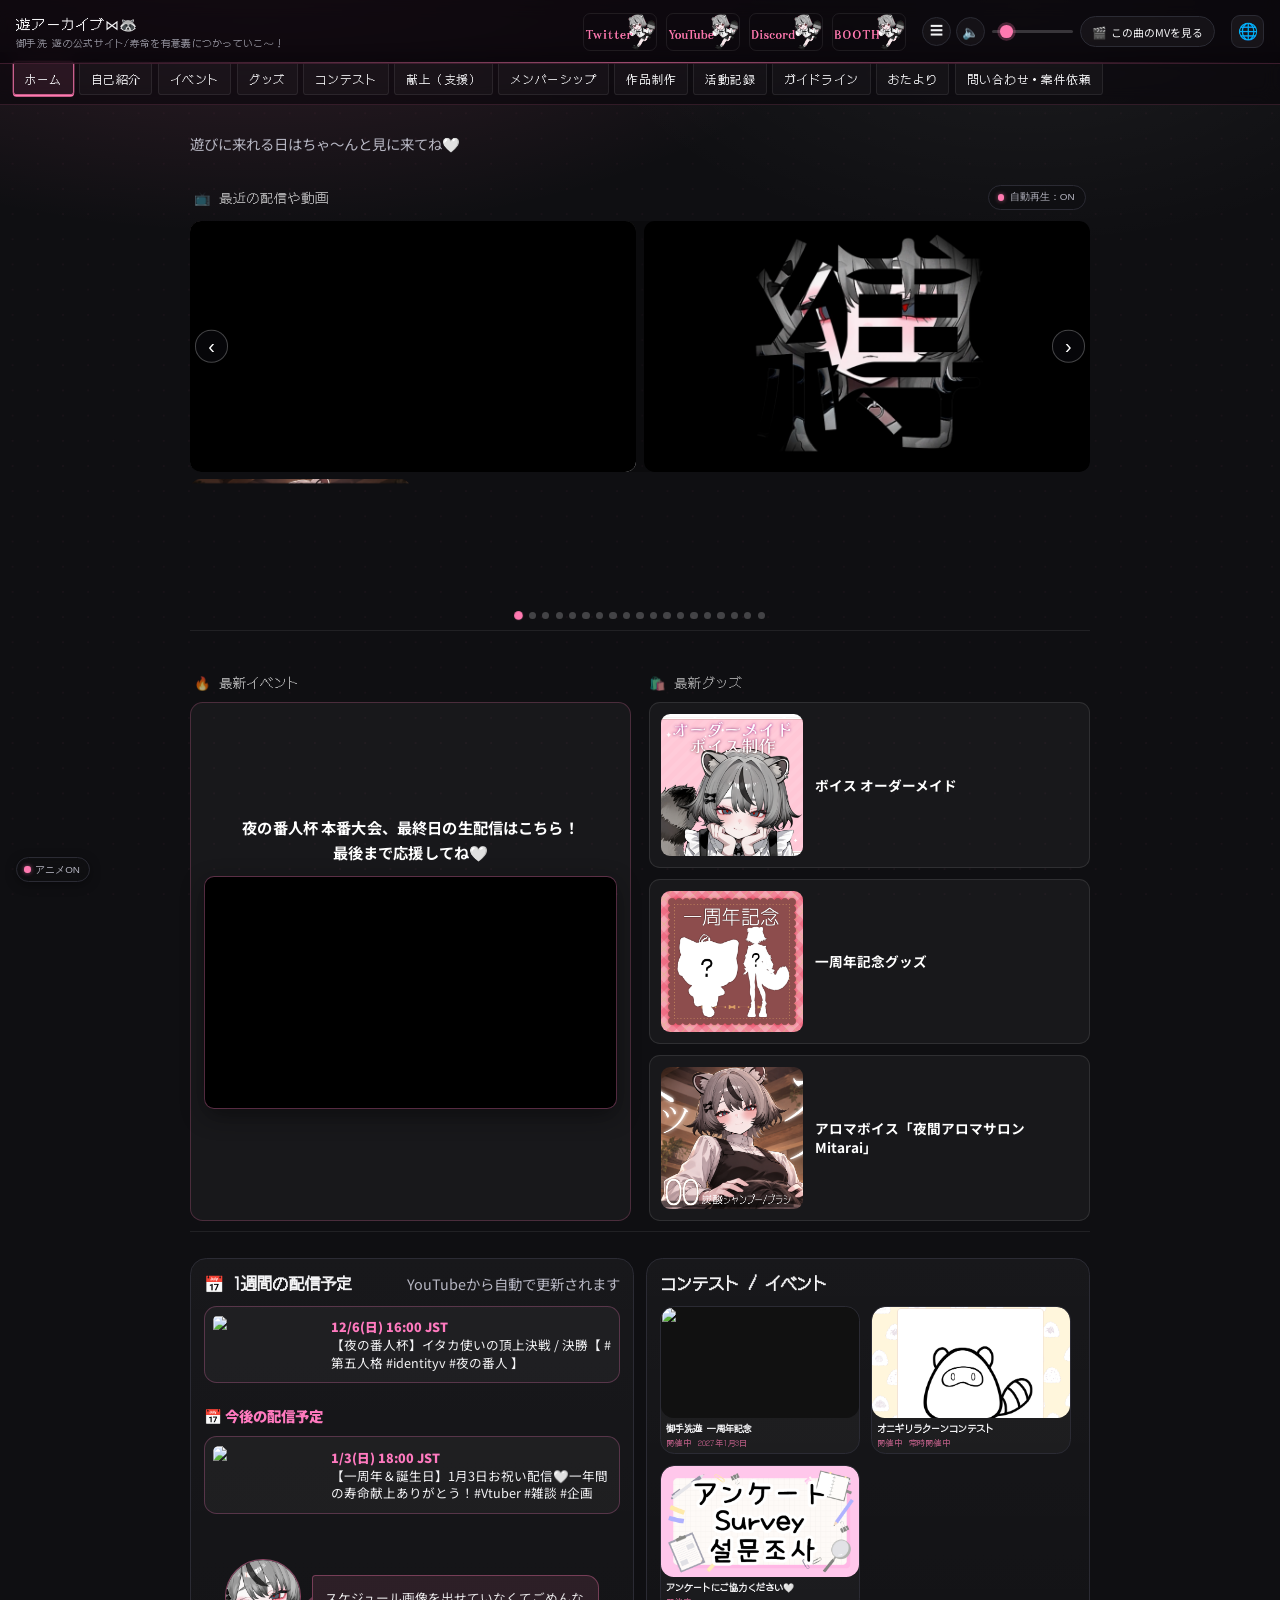
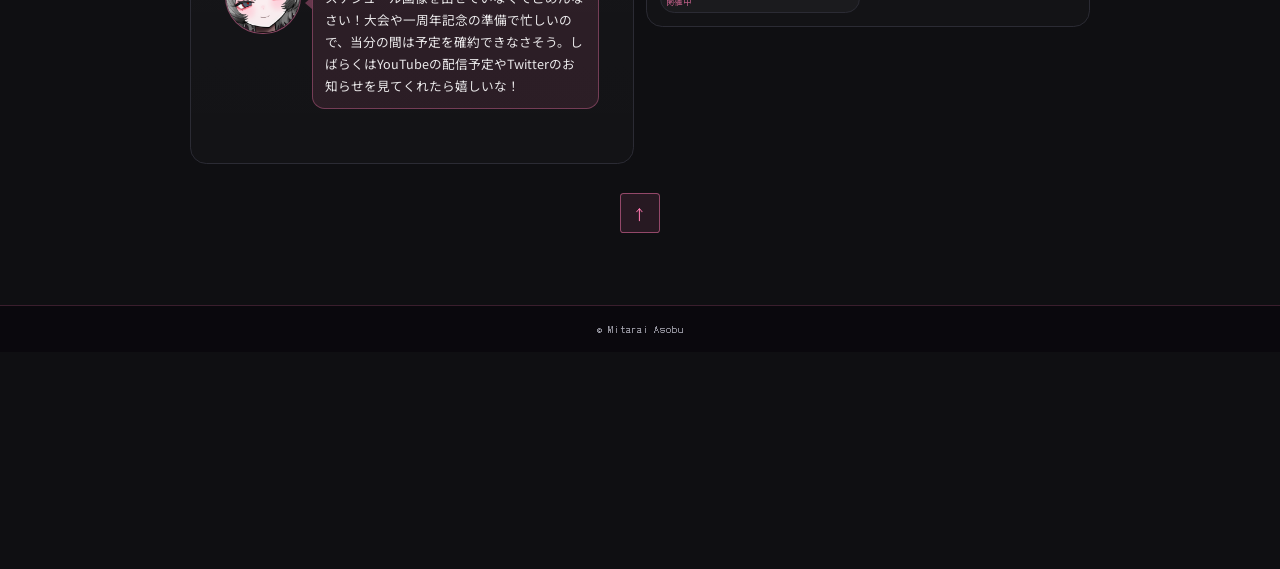
==== commit f5392197: "Home layout, schedule groups, membership plan changes, voice order-made goods Co-Authored-By: Claude" ====
--- a/index.html
+++ b/index.html
@@ -155,29 +155,19 @@
 
       <div class="home-split">
         <div class="home-left">
-          <section class="card">
-            <div class="card__head">
-              <h2 id="scheduleTitle"></h2>
-              <span class="muted" id="scheduleHint"></span>
-            </div>
-
-            <div class="schedule">
-              <img id="scheduleImg" src="./assets/スケジュール43.gif" alt="Weekly schedule" />
-            </div>
+          <!-- 配信予定（YouTubeから自動取得：schedule.json） -->
+          <section class="card upcoming-card" id="upcomingCard">
+            <div class="card__head" id="upcomingHead">
+              <h2 id="upcomingTitle">📅 配信予定</h2>
+              <span class="muted" id="upcomingHint"></span>
+            </div>
+            <div class="upcoming-list" id="upcomingList"></div>
 
             <div class="asobu-note">
               <div class="asobu-note__text prose" id="scheduleNoteText"></div>
             </div>
           </section>
 
-          <!-- 配信予定（YouTubeから自動取得：schedule.json） -->
-          <section class="card upcoming-card" id="upcomingCard" hidden>
-            <div class="card__head">
-              <h2 id="upcomingTitle">📅 配信予定</h2>
-              <span class="muted" id="upcomingHint"></span>
-            </div>
-            <div class="upcoming-list" id="upcomingList"></div>
-          </section>
         </div>
 
         <!-- イベント：右カラム -->
--- a/styles.css
+++ b/styles.css
@@ -3162,7 +3162,7 @@
 /* 左：お知らせカード／右：最新グッズ */
 .home-notice-split {
   display: flex;
-  align-items: stretch;
+  align-items: stretch; /* 左右の高さを揃える（右のグッズが3件でコンパクトなので不自然に伸びない） */
   gap: 20px;
 }
 .home-notice-left {
@@ -3174,9 +3174,9 @@
   min-width: 0;
 }
 
-/* 最新グッズ2件（縦並び） */
+/* 最新グッズ3件（縦並び） */
 .home-notice-goods {
-  height: 100%;
+  height: auto;
   box-sizing: border-box;
 }
 .home-notice-goods__title {
@@ -3211,7 +3211,7 @@
 }
 .notice-goods-thumb {
   display: block;
-  width: 50%;
+  width: 34%;
   aspect-ratio: 1 / 1;
   flex-shrink: 0;
   object-fit: cover;
@@ -4553,3 +4553,14 @@
 .upcoming-item__date{font-weight:900;color:#ff7abf;font-size:14px}
 .upcoming-item__title{font-size:14px;line-height:1.4;overflow:hidden;display:-webkit-box;-webkit-line-clamp:2;-webkit-box-orient:vertical}
 @media (max-width:640px){.upcoming-item img{width:96px}}
+.upcoming-subtitle{margin:14px 0 2px;font-size:16px;font-weight:900;color:#ff7abf}
+
+/* ホームのレイアウト調整：配信予定を左カラム上段に、イベントは追従＆高さは内容なり */
+.home-left{display:flex;flex-direction:column;gap:14px;min-width:0}
+.home-right{min-width:0}
+@media (min-width:901px){
+  .home-right{position:sticky;top:12px}
+  .home-right .card{height:auto;max-height:var(--homeEventsHeight)}
+}
+#upcomingHead[hidden]{display:none}
+.upcoming-card .asobu-note{margin-top:14px}
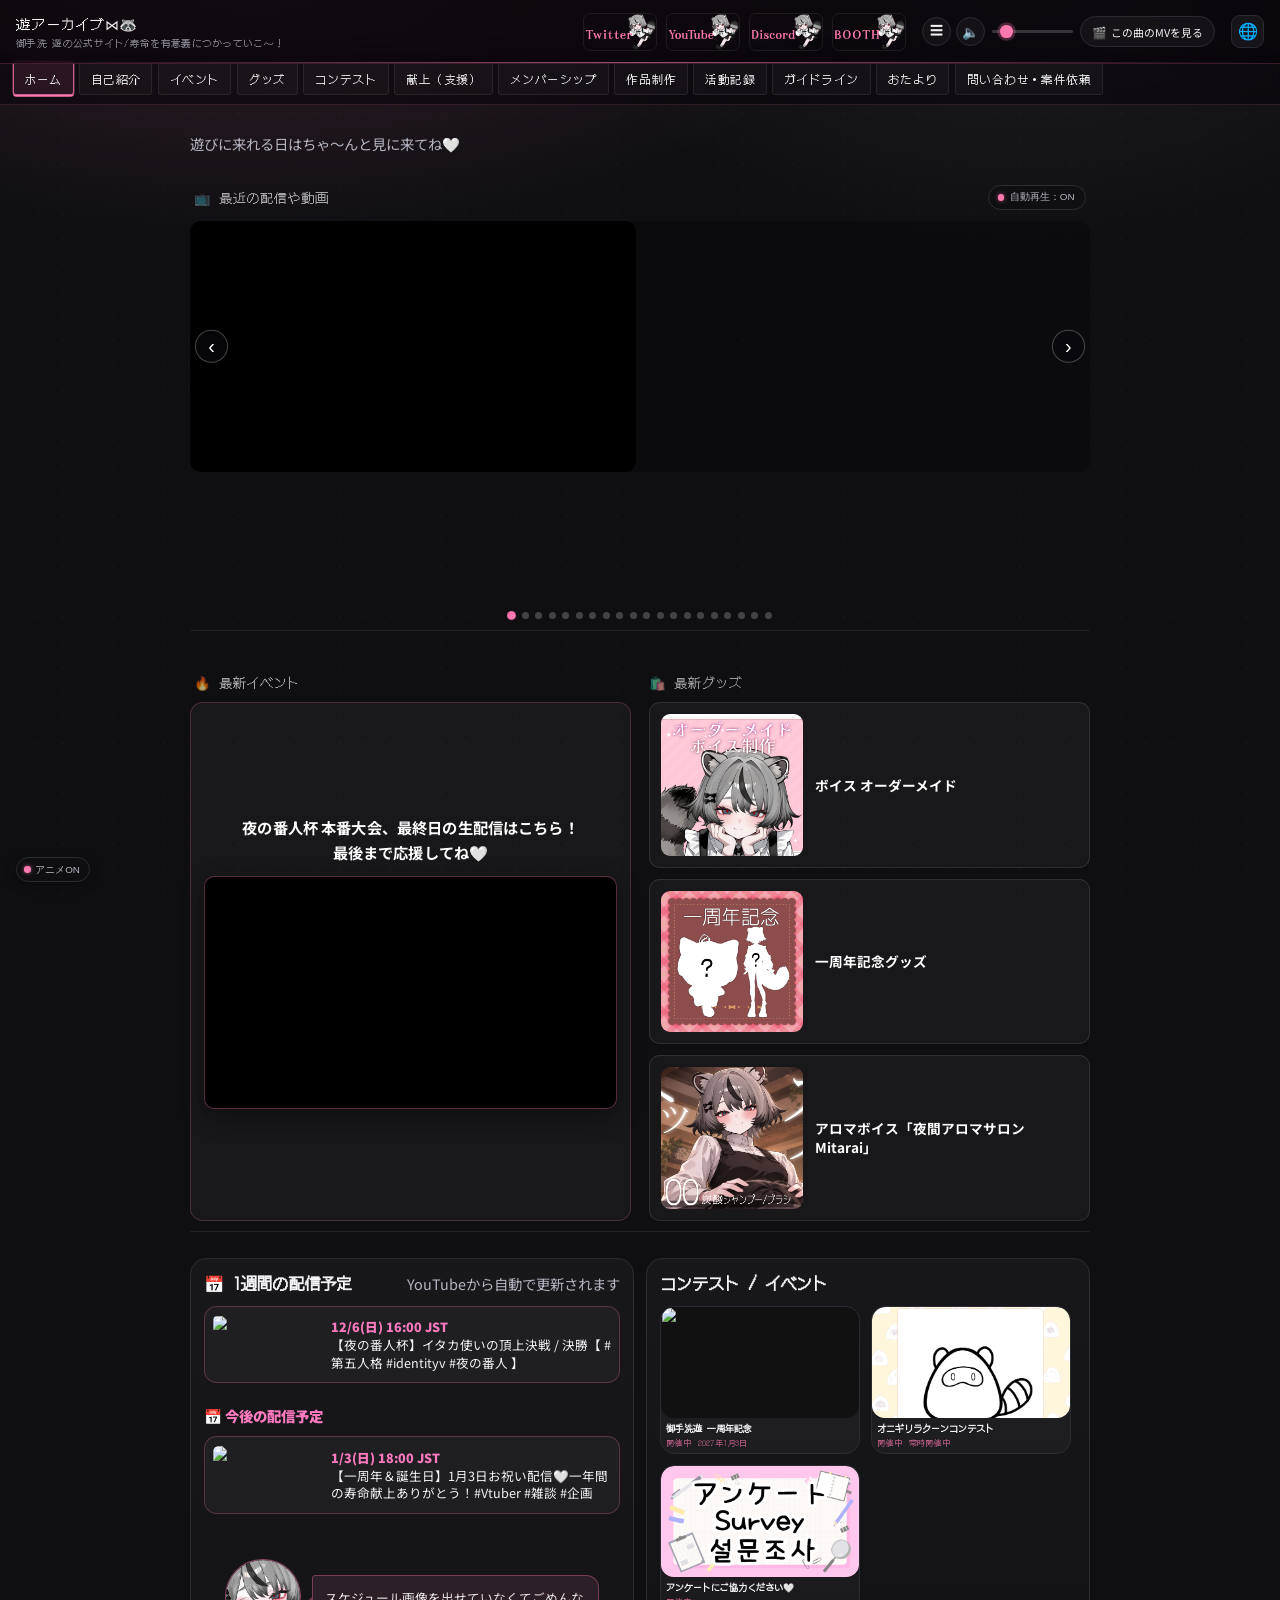
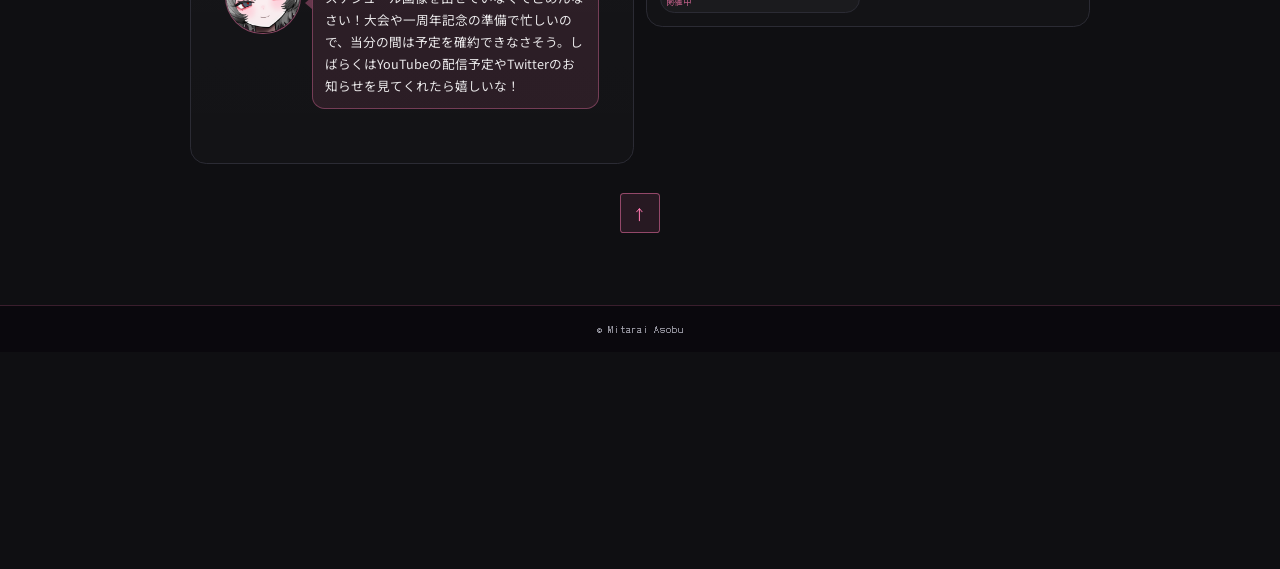
==== commit b3614d85: "Channel card, auto subscriber count, Silent Hill 2 thumbnail, tournament details button Co-Authored-" ====
--- a/index.html
+++ b/index.html
@@ -114,6 +114,20 @@
       <div class="hero">
         <div class="hero__left">
           <p class="muted" id="homeLead"></p>
+          <!-- チャンネル情報（YouTubeから自動取得：channel.json） -->
+          <div class="channel-card" id="channelCard" hidden>
+            <a id="channelAvatarLink" class="channel-card__avatar-link" href="https://www.youtube.com/@MitaraiAsobu" target="_blank" rel="noopener">
+              <img id="channelAvatar" class="channel-card__avatar" alt="" hidden />
+            </a>
+            <div class="channel-card__body">
+              <div class="channel-card__name" id="channelName"></div>
+              <div class="channel-card__stats" id="channelStats"></div>
+            </div>
+            <div class="channel-card__btns">
+              <a id="channelViewBtn" class="btn channel-card__btn" href="https://www.youtube.com/@MitaraiAsobu" target="_blank" rel="noopener"></a>
+              <a id="channelSubBtn" class="btn primary channel-card__btn" href="https://www.youtube.com/@MitaraiAsobu?sub_confirmation=1" target="_blank" rel="noopener"></a>
+            </div>
+          </div>
         </div>
       </div>
 
--- a/styles.css
+++ b/styles.css
@@ -4564,3 +4564,15 @@
 }
 #upcomingHead[hidden]{display:none}
 .upcoming-card .asobu-note{margin-top:14px}
+
+/* チャンネルカード（ホーム上部） */
+.channel-card[hidden]{display:none}
+.channel-card{display:flex;align-items:center;gap:14px;flex-wrap:wrap;margin-top:12px;padding:12px 14px;
+  border-radius:16px;background:rgba(255,255,255,.04);border:1px solid rgba(255,122,191,.28)}
+.channel-card__avatar-link{flex:none;display:block;line-height:0}
+.channel-card__avatar{width:56px;height:56px;border-radius:50%;object-fit:cover;border:2px solid #ff7abf}
+.channel-card__body{flex:1 1 140px;min-width:0}
+.channel-card__name{font-weight:900;font-size:1.05em}
+.channel-card__stats{font-size:.88em;color:rgba(255,255,255,.7);margin-top:2px}
+.channel-card__btns{display:flex;gap:8px;flex-wrap:wrap}
+.channel-card__btn{padding:8px 14px;font-size:.9em;text-decoration:none}
